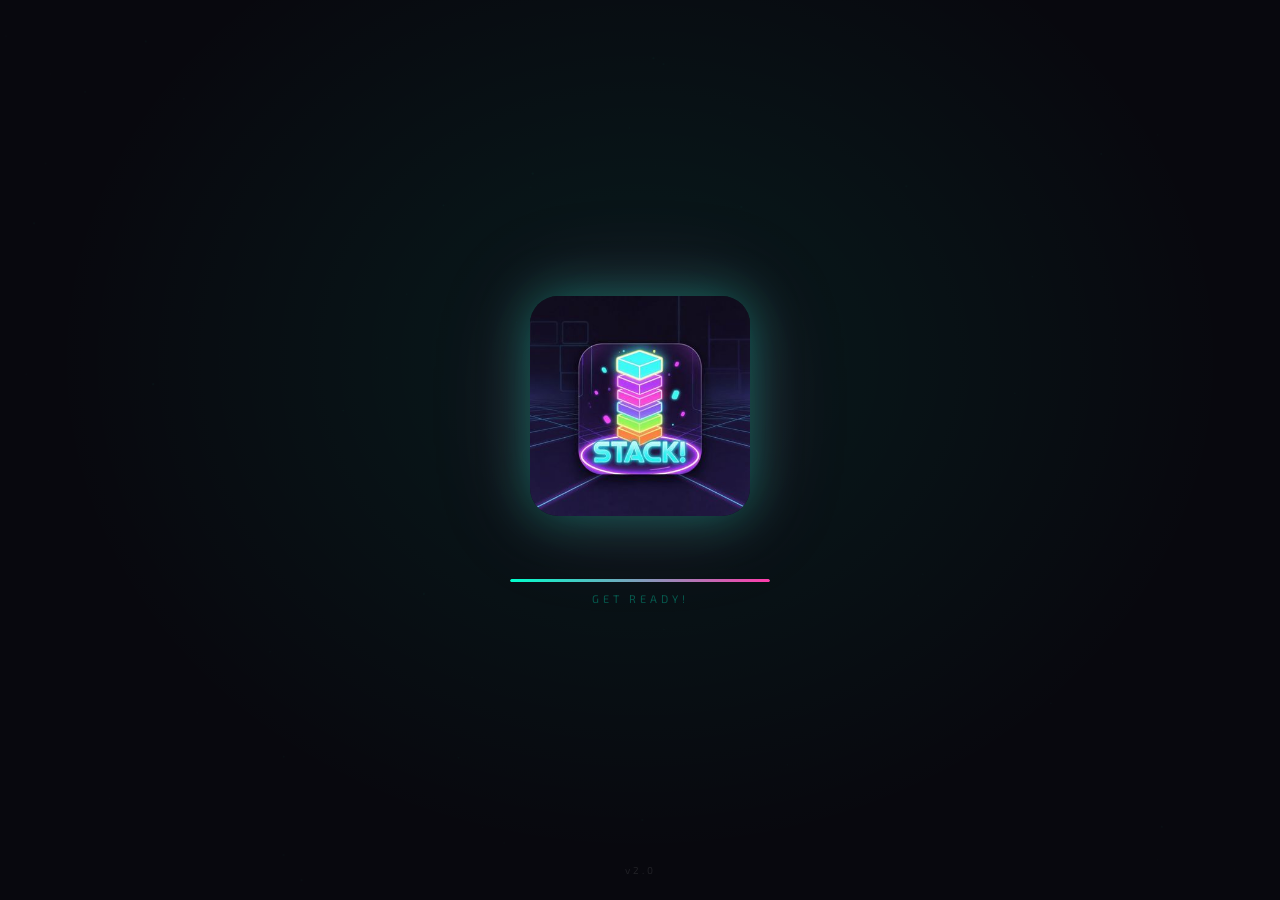
==== index.html @ bcee5e81 "Add files via upload" ====
<!DOCTYPE html>
<html lang="en">
<head>
<meta charset="UTF-8"/>
<meta name="viewport" content="width=device-width,initial-scale=1.0,user-scalable=no"/>
<title>STACK! — Tower Rush</title>
<link href="https://fonts.googleapis.com/css2?family=Black+Ops+One&family=Exo+2:wght@400;700;900&display=swap" rel="stylesheet"/>
<style>
/* ═══════════════════════════════════════════
   STACK! Tower Rush — Full Styles
   ═══════════════════════════════════════════ */
:root{
  --bg:#09090f;--c1:#00ffcc;--c2:#ff3cac;--c3:#ffde03;--c4:#3d9fff;--c5:#a259ff;
  --s1:0 0 20px #00ffcc66,0 0 50px #00ffcc22;
  --s2:0 0 20px #ff3cac66;--s3:0 0 20px #ffde0366;
}
*{margin:0;padding:0;box-sizing:border-box;-webkit-tap-highlight-color:transparent;}
html,body{width:100%;height:100%;overflow:hidden;background:var(--bg);font-family:'Exo 2',sans-serif;color:#fff;touch-action:none;}
canvas#gc{display:block;position:fixed;inset:0;}
#vig{position:fixed;inset:0;background:radial-gradient(ellipse at 50% 50%,transparent 40%,rgba(9,9,15,.7) 100%);pointer-events:none;z-index:2;}
#flash{position:fixed;inset:0;z-index:50;pointer-events:none;opacity:0;transition:opacity .06s;}

/* ── HUD ── */
/*
  منطقة الشاشة أثناء اللعب (360×780 مثال):
  ┌─────────────────────────────────────┐
  │ top:0–52px   → صف أعلى (world/coins/pu)   │
  │ top:52–90px  → صف ثاني (level-hud يسار)   │
  │ top:90–220px → score كبير (وسط)           │
  │ top:220–260px→ BEST (وسط)                 │
  │ 260px–bottom → منطقة البلوكات             │
  │ يسار 0–50px  → streak (وسط الشاشة عمودياً)│
  │ popups       → أسفل score (top:62–68%)    │
  └─────────────────────────────────────┘
*/
#hud{position:fixed;top:0;left:0;right:0;z-index:20;pointer-events:none;}
#score-wrap{text-align:center;padding-top:56px;}
#score-lbl{display:none;}
#score-num{font-family:'Black Ops One',monospace;font-size:clamp(64px,15vw,100px);line-height:1;color:#fff;transition:transform .1s;}
#score-num.pop{transform:scale(1.15);}
#best-row{display:flex;align-items:center;justify-content:center;gap:8px;margin-top:2px;}
#best-lbl{font-size:10px;letter-spacing:4px;color:rgba(255,255,255,.22);}
#best-num{font-family:'Black Ops One',monospace;font-size:16px;color:rgba(255,255,255,.28);}

/* 🪙 Coins — أعلى وسط */
#coins-hud{position:fixed;top:14px;left:50%;transform:translateX(-50%);z-index:22;pointer-events:none;display:flex;align-items:center;gap:5px;background:rgba(255,222,3,.09);border:1px solid rgba(255,222,3,.22);border-radius:18px;padding:4px 11px;max-width:28vw;white-space:nowrap;}
#coins-ico{font-size:13px;flex-shrink:0;}
#coins-val{font-family:'Black Ops One',monospace;font-size:13px;color:var(--c3);text-shadow:var(--s3);overflow:hidden;text-overflow:ellipsis;}

/* ❤️ Lives — أسفل الكوينز، أعلى وسط */
#lives-hud{position:fixed;top:42px;left:50%;transform:translateX(-50%);z-index:22;pointer-events:none;display:flex;align-items:center;gap:4px;}
#lives-hud .life{font-size:14px;filter:drop-shadow(0 0 4px rgba(255,60,172,.5));transition:transform .25s,opacity .25s;}
#lives-hud .life.lost{opacity:.25;transform:scale(.7);filter:none;}

/* 💔 Mistake Save overlay */
#mistake-ov{position:fixed;inset:0;z-index:210;background:rgba(0,0,0,.85);display:flex;align-items:center;justify-content:center;opacity:0;pointer-events:none;transition:opacity .3s;}
#mistake-ov.on{opacity:1;pointer-events:all;}
#mistake-box{width:min(340px,88vw);background:linear-gradient(145deg,#0a0a18,#0d0d20);border:1px solid rgba(255,60,172,.25);border-radius:22px;padding:26px 20px;text-align:center;}
#mistake-ico{font-size:42px;filter:drop-shadow(0 0 14px rgba(255,60,172,.6));animation:perfectBounce .4s cubic-bezier(.23,1.6,.4,1) both;}
#mistake-title{font-family:'Black Ops One',monospace;font-size:22px;letter-spacing:4px;color:var(--c2);margin-top:8px;text-shadow:var(--s2);}
#mistake-sub{font-size:12px;letter-spacing:2px;color:rgba(255,255,255,.4);margin-top:8px;line-height:1.6;}
#mistake-lives{display:flex;justify-content:center;gap:6px;margin-top:12px;font-size:20px;}
#mistake-lives .life.lost{opacity:.25;}
#mistake-btns{display:flex;flex-direction:column;gap:10px;margin-top:18px;}


/* 🌍 World — أعلى يسار */
#world-hud{position:fixed;top:14px;left:12px;z-index:22;pointer-events:none;max-width:calc(36vw - 12px);}
.wh-badge{display:flex;align-items:center;gap:6px;background:rgba(255,255,255,.05);border:1px solid rgba(255,255,255,.09);border-radius:10px;padding:6px 9px;}
.wh-dot{width:8px;height:8px;border-radius:50%;flex-shrink:0;}
.wh-name{font-size:10px;letter-spacing:2px;color:rgba(255,255,255,.4);text-transform:uppercase;white-space:nowrap;overflow:hidden;text-overflow:ellipsis;max-width:55px;}

/* ⚡ PU — أعلى يمين */
#pu-hud{position:fixed;top:14px;right:12px;z-index:22;pointer-events:none;display:flex;flex-direction:column;gap:4px;max-width:calc(36vw - 12px);}
.pu-active{display:flex;align-items:center;gap:4px;background:rgba(255,255,255,.06);border-radius:9px;padding:4px 8px;border:1px solid rgba(255,255,255,.1);}
.pu-ico{font-size:16px;}

/* 🔥 Streak — يسار وسط الشاشة، بعيداً عن منطقة البلوكات الوسطى */
#streak{position:fixed;top:50%;left:8px;transform:translateY(-50%);display:flex;flex-direction:column;align-items:center;gap:2px;pointer-events:none;z-index:20;opacity:0;transition:opacity .3s;
  background:rgba(0,0,0,.45);border-radius:14px;padding:10px 8px;border:1px solid rgba(0,255,204,.25);}
#streak.show{opacity:1;}
#streak-n{font-family:'Black Ops One',monospace;font-size:46px;color:var(--c1);text-shadow:var(--s1);line-height:1;}
#streak-lbl{font-size:11px;letter-spacing:3px;color:rgba(0,255,204,.6);margin-top:2px;}
.spip{width:4px;height:4px;border-radius:50%;background:rgba(0,255,204,.2);}
.spip.on{background:var(--c1);box-shadow:0 0 6px #00ffcc88;}

/* Progressive glow as streak approaches 3/3 */
#streak.lvl1{box-shadow:0 0 12px rgba(0,255,204,.18);}
#streak.lvl2{box-shadow:0 0 22px rgba(0,255,204,.4);border-color:rgba(0,255,204,.55);}
#streak.lvl3{box-shadow:0 0 32px rgba(255,222,3,.6);border-color:rgba(255,222,3,.75);}
#streak.lvl3 #streak-n{animation:streakGlow .5s ease infinite;}
@keyframes streakGlow{0%,100%{transform:scale(1);}50%{transform:scale(1.12);}}

/* ── COMBO FEVER ── */
#combo-fever{position:fixed;inset:0;pointer-events:none;z-index:15;opacity:0;transition:opacity .5s;}
#combo-fever.active{opacity:1;}
#combo-bg{position:absolute;inset:0;background:radial-gradient(ellipse at 50% 50%,rgba(255,222,3,.07),transparent 70%);}
/* COMBO TEXT — أسفل منطقة الـ score (62% من الأعلى) */
#combo-txt{position:fixed;top:62%;left:50%;transform:translate(-50%,-50%) scale(0);font-family:'Black Ops One',monospace;font-size:clamp(22px,5vw,34px);letter-spacing:4px;background:linear-gradient(135deg,var(--c3),var(--c2),var(--c1));-webkit-background-clip:text;-webkit-text-fill-color:transparent;filter:drop-shadow(0 0 18px rgba(255,222,3,.9));pointer-events:none;z-index:35;transition:transform .2s cubic-bezier(.23,1.4,.4,1),opacity .4s;opacity:0;}
#combo-txt.show{transform:translate(-50%,-50%) scale(1);opacity:1;}

/* ── PERFECT POPUP — أسفل score مباشرة (58%) ── */
#perfect-wrap{position:fixed;top:58%;left:50%;transform:translate(-50%,-50%);pointer-events:none;z-index:30;display:flex;flex-direction:column;align-items:center;gap:4px;opacity:0;transition:opacity .3s,top .25s ease-out;}
#perfect-wrap.show{opacity:1;}
#perfect-stars-top{display:flex;gap:8px;align-items:center;animation:starPop .35s cubic-bezier(.23,1.4,.4,1) both;}
#perfect{font-family:'Black Ops One',monospace;font-size:clamp(28px,7vw,44px);letter-spacing:4px;background:linear-gradient(135deg,var(--c3) 0%,var(--c1) 50%,var(--c2) 100%);-webkit-background-clip:text;-webkit-text-fill-color:transparent;filter:drop-shadow(0 0 20px rgba(0,255,204,1)) drop-shadow(0 0 40px rgba(255,222,3,.7));animation:perfectBounce .45s cubic-bezier(.23,1.6,.4,1) both;}
#perfect-stars-bot{display:flex;gap:8px;align-items:center;animation:starPop .35s .08s cubic-bezier(.23,1.4,.4,1) both;}
#perfect-sub{font-family:'Black Ops One',monospace;font-size:12px;letter-spacing:6px;color:rgba(255,255,255,.45);animation:fadeUp .4s .15s both;}
#perfect-ring{position:absolute;top:50%;left:50%;transform:translate(-50%,-50%);width:160px;height:70px;border-radius:50%;border:2px solid rgba(0,255,204,.4);animation:ringPulse .6s ease-out both;pointer-events:none;}
@keyframes perfectBounce{0%{transform:scale(0) rotate(-6deg);}60%{transform:scale(1.25) rotate(3deg);}80%{transform:scale(.92) rotate(-1deg);}100%{transform:scale(1) rotate(0deg);}}
@keyframes starPop{0%{transform:scale(0) translateY(10px);opacity:0;}70%{transform:scale(1.3) translateY(-3px);opacity:1;}100%{transform:scale(1) translateY(0);opacity:1;}}
@keyframes fadeUp{0%{opacity:0;transform:translateY(8px);}100%{opacity:1;transform:translateY(0);}}
@keyframes ringPulse{0%{transform:translate(-50%,-50%) scale(.5);opacity:.8;}100%{transform:translate(-50%,-50%) scale(2.2);opacity:0;}}

/* ── COIN POPUP — أسفل perfect (65%) ── */
#coin-popup{position:fixed;top:65%;left:50%;transform:translate(-50%,-50%) scale(0);pointer-events:none;z-index:32;opacity:0;transition:transform .18s cubic-bezier(.23,1.4,.4,1),opacity .25s;text-align:center;}
#coin-popup.show{transform:translate(-50%,-50%) scale(1);opacity:1;}
#coin-popup-txt{font-family:'Black Ops One',monospace;font-size:20px;color:var(--c3);text-shadow:var(--s3);letter-spacing:2px;}

/* ── PTS POPUP — "+N PERFECT!" floating above score ── */
#pts-popup{position:fixed;top:96px;left:50%;transform:translate(-50%,4px) scale(.8);pointer-events:none;z-index:33;opacity:0;
  font-family:'Black Ops One',monospace;font-size:18px;letter-spacing:3px;color:var(--c1);text-shadow:var(--s1);
  transition:opacity .25s,transform .35s cubic-bezier(.23,1.4,.4,1);white-space:nowrap;}
#pts-popup.show{opacity:1;transform:translate(-50%,-22px) scale(1);}
#pts-popup.perfect{color:var(--c3);text-shadow:var(--s3);font-size:20px;}

/* ── PU POPUP — يمين وسط الشاشة (لا يتعارض مع streak اليسار) ── */
#pu-popup{position:fixed;top:50%;right:12px;transform:translateY(-50%) scale(0);pointer-events:none;z-index:31;opacity:0;transition:transform .15s cubic-bezier(.23,1.4,.4,1),opacity .3s;text-align:center;}
#pu-popup.show{transform:translateY(-50%) scale(1);opacity:1;}
#pu-popup-ico{font-size:36px;}
#pu-popup-txt{font-family:'Black Ops One',monospace;font-size:14px;letter-spacing:2px;margin-top:2px;}

/* ── TAP HINT ── */
#tap-hint{position:fixed;bottom:20px;left:50%;transform:translateX(-50%);display:flex;flex-direction:column;align-items:center;gap:8px;pointer-events:none;z-index:20;animation:hBob 2s ease-in-out infinite;}
@keyframes hBob{0%,100%{transform:translateX(-50%) translateY(0);}50%{transform:translateX(-50%) translateY(-8px);}}
.hint-ring{width:54px;height:54px;border-radius:50%;border:2px solid rgba(255,255,255,.12);display:flex;align-items:center;justify-content:center;animation:hPulse 2s ease infinite;}
@keyframes hPulse{0%,100%{border-color:rgba(255,255,255,.08);}50%{border-color:rgba(0,255,204,.5);box-shadow:var(--s1);}}
.hint-txt{font-size:13px;letter-spacing:5px;color:rgba(255,255,255,.25);}


/* ── OVERLAY ── */
#ov{position:fixed;inset:0;z-index:100;display:flex;flex-direction:column;align-items:center;justify-content:flex-start;padding-top:max(36px,5vh);overflow-y:auto;overflow-x:hidden;gap:10px;transition:opacity .45s,transform .45s;padding-bottom:64px;}
#ov.gone{opacity:0;pointer-events:none;transform:scale(1.04);}
#ov-bg{position:fixed;inset:0;overflow:hidden;z-index:0;}
canvas#ov-cv{position:absolute;inset:0;width:100%;height:100%;}
#ov-grad{position:absolute;inset:0;background:radial-gradient(ellipse at 50% 35%,rgba(0,255,204,.06) 0%,transparent 60%),rgba(9,9,15,.93);}
.cd{position:fixed;pointer-events:none;z-index:1;}
.cd-tl{top:0;left:0;}.cd-tr{top:0;right:0;transform:scaleX(-1);}
.cd-bl{bottom:0;left:0;transform:scaleY(-1);}.cd-br{bottom:0;right:0;transform:scale(-1,-1);}

/* ── TABS ── */
#tabs{position:relative;z-index:2;display:flex;background:rgba(255,255,255,.04);border:1px solid rgba(255,255,255,.07);border-radius:16px;padding:4px;width:min(370px,94vw);}
.tab{flex:1;padding:10px 3px;border-radius:13px;font-family:'Black Ops One',monospace;font-size:17px;color:rgba(255,255,255,.85);background:transparent;border:none;cursor:pointer;transition:all .2s;}
.tab.active{background:rgba(255,255,255,.08);color:#fff;filter:drop-shadow(0 0 6px rgba(255,255,255,0.3));}
.tab-settings-btn{font-size:22px !important;filter:drop-shadow(0 0 6px rgba(255,255,255,0.55));color:rgba(255,255,255,0.85) !important;}
.tab-pane{display:none;flex-direction:column;align-items:center;gap:10px;width:min(370px,94vw);position:relative;z-index:2;}
.tab-pane.active{display:flex;}

/* ── LOGO ── */
#logo{text-align:center;}
#logo-icon{margin-bottom:6px;animation:lf 4s ease-in-out infinite;}
@keyframes lf{0%,100%{transform:translateY(0);}50%{transform:translateY(-10px);}}
#logo-title{font-family:'Black Ops One',monospace;font-size:clamp(60px,16vw,110px);line-height:.9;letter-spacing:6px;background:linear-gradient(160deg,#fff 0%,var(--c1) 45%,var(--c2) 100%);-webkit-background-clip:text;-webkit-text-fill-color:transparent;filter:drop-shadow(0 0 28px rgba(0,255,204,.5)) drop-shadow(0 0 65px rgba(255,60,172,.3));}
#logo-sub{font-size:13px;letter-spacing:8px;color:rgba(255,255,255,.2);margin-top:5px;}
.logo-line{width:160px;height:1px;margin:8px auto 0;background:linear-gradient(90deg,transparent,var(--c1),var(--c2),transparent);}

/* ── DAILY ── */
#daily-card{width:100%;background:linear-gradient(135deg,rgba(255,222,3,.07),rgba(0,255,204,.04));border:1px solid rgba(255,222,3,.22);border-radius:18px;overflow:hidden;position:relative;}
#daily-card::before{content:'';position:absolute;top:0;left:0;right:0;height:1px;background:linear-gradient(90deg,transparent,var(--c3),transparent);}
.dc-inner{padding:14px 16px;}
.dc-header{display:flex;align-items:center;justify-content:space-between;margin-bottom:9px;}
.dc-badge{display:flex;align-items:center;gap:6px;background:rgba(255,222,3,.1);border:1px solid rgba(255,222,3,.22);border-radius:20px;padding:5px 13px;}
.dc-badge-ico{font-size:18px;}
.dc-badge-txt{font-size:12px;letter-spacing:3px;color:var(--c3);font-family:'Black Ops One',monospace;}
#dc-timer{font-size:12px;letter-spacing:2px;color:rgba(255,222,3,.45);font-family:'Black Ops One',monospace;}
.dc-goal{font-family:'Black Ops One',monospace;font-size:22px;color:#fff;margin-bottom:3px;}
.dc-desc{font-size:13px;color:rgba(255,255,255,.32);}
.dc-reward{display:flex;align-items:center;gap:7px;margin-top:9px;background:rgba(255,222,3,.05);border-radius:9px;padding:7px 11px;}
.dc-reward-ico{font-size:22px;}
.dc-reward-txt{font-size:13px;color:rgba(255,255,255,.35);}
.dc-reward-val{font-family:'Black Ops One',monospace;font-size:17px;color:var(--c3);margin-left:auto;}
#dc-prog{width:100%;height:6px;background:rgba(255,255,255,.06);border-radius:3px;overflow:hidden;margin-top:9px;}
#dc-prog-f{height:100%;border-radius:3px;background:linear-gradient(90deg,var(--c3),var(--c1));transition:width .4s;}
#dc-done{display:none;text-align:center;padding:9px;font-family:'Black Ops One',monospace;font-size:15px;color:var(--c3);letter-spacing:3px;}

/* ── MISSIONS ── */
#missions-card{width:100%;background:rgba(255,255,255,.02);border:1px solid rgba(162,89,255,.15);border-radius:18px;overflow:hidden;position:relative;}
#missions-card::before{content:'';position:absolute;top:0;left:0;right:0;height:1px;background:linear-gradient(90deg,transparent,var(--c5),transparent);}
.mc-header{display:flex;align-items:center;gap:9px;padding:13px 16px 9px;border-bottom:1px solid rgba(255,255,255,.04);}
.mc-title{font-family:'Black Ops One',monospace;font-size:15px;letter-spacing:3px;color:rgba(162,89,255,.85);}
.mc-list{padding:9px 12px 13px;display:flex;flex-direction:column;gap:8px;}
.mc-row{display:flex;align-items:center;gap:11px;background:rgba(255,255,255,.02);border-radius:11px;padding:11px 13px;border:1px solid rgba(255,255,255,.04);}
.mc-row.done{border-color:rgba(0,255,204,.2);background:rgba(0,255,204,.03);}
.mc-ico{font-size:24px;width:34px;text-align:center;}
.mc-info{flex:1;}
.mc-name{font-size:14px;font-weight:700;color:rgba(255,255,255,.72);}
.mc-row.done .mc-name{color:rgba(0,255,204,.6);text-decoration:line-through;}
.mc-prog-txt{font-size:12px;color:rgba(255,255,255,.25);margin-top:2px;}
.mc-bar-bg{width:100%;height:4px;background:rgba(255,255,255,.06);border-radius:2px;margin-top:6px;}
.mc-bar-f{height:100%;border-radius:2px;background:linear-gradient(90deg,var(--c5),var(--c2));transition:width .4s;}
.mc-pts{font-family:'Black Ops One',monospace;font-size:15px;color:var(--c5);}
.mc-check{font-size:22px;}
/* ── DAILY MISSIONS ── */
#dm-timer{font-size:11px;letter-spacing:2px;color:rgba(255,222,3,.45);font-family:'Black Ops One',monospace;margin-left:auto;}
.mc-section-lbl{font-size:10px;letter-spacing:4px;color:rgba(255,255,255,.2);padding:8px 16px 2px;font-family:'Black Ops One',monospace;}
.mc-section-lbl.gold{color:rgba(255,222,3,.4);}
.mc-row.daily{border-color:rgba(255,222,3,.12);}
.mc-row.daily .mc-bar-f{background:linear-gradient(90deg,var(--c3),#ff8800);}

/* ── DAILY LOGIN REWARD ── */
#login-reward-card{width:100%;background:linear-gradient(135deg,rgba(255,222,3,.08),rgba(255,60,172,.05));border:1px solid rgba(255,222,3,.28);border-radius:18px;overflow:hidden;position:relative;margin-bottom:2px;}
#login-reward-card::before{content:'';position:absolute;top:0;left:0;right:0;height:1px;background:linear-gradient(90deg,transparent,var(--c3),var(--c2),transparent);}
.lr-inner{padding:14px 16px;}
.lr-header{display:flex;align-items:center;justify-content:space-between;margin-bottom:10px;}
.lr-title{font-family:'Black Ops One',monospace;font-size:13px;letter-spacing:3px;color:var(--c3);}
.lr-streak-badge{display:flex;align-items:center;gap:5px;background:rgba(255,60,172,.1);border:1px solid rgba(255,60,172,.2);border-radius:20px;padding:3px 10px;}
.lr-streak-num{font-family:'Black Ops One',monospace;font-size:12px;color:var(--c2);}
.lr-days{display:flex;gap:5px;justify-content:center;margin-bottom:12px;}
.lr-day{flex:1;display:flex;flex-direction:column;align-items:center;gap:3px;background:rgba(255,255,255,.03);border:1px solid rgba(255,255,255,.06);border-radius:10px;padding:7px 3px;}
.lr-day.claimed{background:rgba(0,255,204,.07);border-color:rgba(0,255,204,.25);}
.lr-day.today{background:rgba(255,222,3,.1);border-color:rgba(255,222,3,.4);box-shadow:0 0 10px rgba(255,222,3,.2);}
.lr-day.today .lr-day-n{color:var(--c3);}
.lr-day-ico{font-size:16px;}
.lr-day-n{font-size:9px;letter-spacing:1px;color:rgba(255,255,255,.25);font-family:'Black Ops One',monospace;}
.lr-day-coins{font-size:9px;color:rgba(255,222,3,.5);font-family:'Black Ops One',monospace;}
#lr-btn{width:100%;background:linear-gradient(135deg,var(--c3),#ff8800);color:#000;font-family:'Black Ops One',monospace;font-size:14px;letter-spacing:3px;padding:13px;border-radius:12px;border:none;cursor:pointer;transition:transform .1s;box-shadow:0 0 18px rgba(255,222,3,.3);}
#lr-btn:active{transform:scale(.96);}
#lr-btn:disabled{background:rgba(255,255,255,.06);color:rgba(255,255,255,.2);box-shadow:none;cursor:default;}
.mc-row.daily .mc-pts{color:var(--c3);}
.mc-row.daily.done{border-color:rgba(255,222,3,.28);background:rgba(255,222,3,.03);}
.dm-all-done{text-align:center;padding:9px 0 3px;font-family:'Black Ops One',monospace;font-size:13px;color:var(--c3);letter-spacing:3px;}

/* ── TOURNAMENT ── */
#tourney-card{width:100%;background:linear-gradient(135deg,rgba(255,60,172,.06),rgba(162,89,255,.04));border:1px solid rgba(255,60,172,.2);border-radius:18px;overflow:hidden;position:relative;}
#tourney-card::before{content:'';position:absolute;top:0;left:0;right:0;height:1px;background:linear-gradient(90deg,transparent,var(--c2),var(--c5),transparent);}
.tc-inner{padding:14px 16px;}
.tc-header{display:flex;align-items:center;justify-content:space-between;margin-bottom:10px;}
.tc-badge{display:flex;align-items:center;gap:6px;background:rgba(255,60,172,.1);border:1px solid rgba(255,60,172,.2);border-radius:20px;padding:5px 13px;}
.tc-badge-ico{font-size:18px;}
.tc-badge-txt{font-size:12px;letter-spacing:3px;color:var(--c2);font-family:'Black Ops One',monospace;}
#tc-timer{font-size:12px;letter-spacing:2px;color:rgba(255,60,172,.5);font-family:'Black Ops One',monospace;}
.tc-rows{display:flex;flex-direction:column;gap:6px;}
.tc-row{display:flex;align-items:center;gap:10px;background:rgba(255,255,255,.02);border-radius:10px;padding:9px 12px;border:1px solid rgba(255,255,255,.04);}
.tc-row.you{border-color:rgba(0,255,204,.2);background:rgba(0,255,204,.03);}
.tc-rank{font-family:'Black Ops One',monospace;font-size:15px;width:26px;text-align:center;color:rgba(255,255,255,.4);}
.tc-rank.g{color:var(--c3);}
.tc-name{flex:1;font-size:13px;font-weight:700;}
.tc-score{font-family:'Black Ops One',monospace;font-size:17px;color:var(--c2);}

/* ── SHOP ── */
#shop-wrap{width:100%;display:flex;flex-direction:column;gap:10px;}
.shop-section{font-family:'Black Ops One',monospace;font-size:13px;letter-spacing:3px;color:rgba(255,255,255,.3);margin-top:4px;}
.shop-grid{display:grid;grid-template-columns:1fr 1fr;gap:8px;}
.shop-item{background:rgba(255,255,255,.03);border:1px solid rgba(255,255,255,.07);border-radius:14px;padding:14px 12px;text-align:center;position:relative;cursor:pointer;transition:all .2s;}
.shop-item.owned{border-color:rgba(0,255,204,.25);background:rgba(0,255,204,.04);}
.shop-item.equipped{border-color:var(--c1);box-shadow:var(--s1);}
.shop-item:active{transform:scale(.96);}
.si-ico{font-size:30px;margin-bottom:6px;}
.si-name{font-family:'Black Ops One',monospace;font-size:12px;letter-spacing:1px;margin-bottom:4px;}
.si-price{display:flex;align-items:center;justify-content:center;gap:4px;font-family:'Black Ops One',monospace;font-size:13px;color:var(--c3);}
.si-price-ico{font-size:14px;}
.si-owned{font-size:10px;letter-spacing:2px;color:rgba(0,255,204,.6);}
.si-equipped-badge{position:absolute;top:6px;right:8px;font-size:9px;letter-spacing:1px;color:var(--c1);font-family:'Black Ops One',monospace;}

/* ── WORLD SELECT ── */
.world-grid{display:grid;grid-template-columns:1fr 1fr;gap:9px;width:100%;}
.wcard{background:rgba(255,255,255,.03);border:1px solid rgba(255,255,255,.07);border-radius:18px;padding:16px 14px;cursor:pointer;transition:all .2s;position:relative;overflow:hidden;}
.wcard.locked{opacity:.4;}
.wcard.selected{border-color:var(--c1);box-shadow:var(--s1);background:rgba(0,255,204,.05);}
.wcard-ico{font-size:38px;margin-bottom:7px;}
.wcard-name{font-family:'Black Ops One',monospace;font-size:15px;letter-spacing:2px;margin-bottom:3px;}
.wcard-desc{font-size:12px;color:rgba(255,255,255,.3);}
.wcard-lock{position:absolute;top:10px;right:10px;font-size:20px;opacity:.6;}
.wcard-best{position:absolute;bottom:10px;right:12px;font-family:'Black Ops One',monospace;font-size:13px;opacity:.4;}
.wcard-gen{position:absolute;top:8px;right:8px;font-size:9px;letter-spacing:2px;color:var(--c5);font-family:'Black Ops One',monospace;}

/* ── RESULT CARD ── */
#rc{position:relative;z-index:2;width:100%;background:linear-gradient(145deg,rgba(255,255,255,.04),rgba(255,255,255,.02));border:1px solid rgba(255,255,255,.08);border-radius:22px;overflow:hidden;}
#rc::before{content:'';position:absolute;top:0;left:0;right:0;height:1px;background:linear-gradient(90deg,transparent,var(--c1),var(--c2),transparent);}
.rc-body{padding:18px 18px 0;}
.rc-title{font-size:12px;letter-spacing:6px;color:rgba(255,255,255,.25);text-align:center;text-transform:uppercase;margin-bottom:4px;}
.rc-score{font-family:'Black Ops One',monospace;font-size:clamp(60px,15vw,96px);text-align:center;line-height:1;background:linear-gradient(135deg,#fff,var(--c3));-webkit-background-clip:text;-webkit-text-fill-color:transparent;}
.rc-best{text-align:center;font-size:13px;letter-spacing:3px;color:rgba(255,255,255,.22);margin-bottom:14px;}
.rc-best span{color:var(--c1);font-family:'Black Ops One',monospace;font-size:17px;}
.rc-stats{display:flex;border-top:1px solid rgba(255,255,255,.05);}
.rcs{flex:1;padding:13px 4px;text-align:center;border-right:1px solid rgba(255,255,255,.05);}
.rcs:last-child{border-right:none;}
.rcs-v{font-family:'Black Ops One',monospace;font-size:22px;color:var(--c1);text-shadow:var(--s1);}
.rcs-l{font-size:10px;letter-spacing:2px;color:rgba(255,255,255,.18);text-transform:uppercase;margin-top:2px;}
#new-best{background:linear-gradient(90deg,rgba(255,222,3,.09),rgba(0,255,204,.07));border-top:1px solid rgba(255,222,3,.14);padding:11px;text-align:center;display:none;}
#new-best-txt{font-size:13px;letter-spacing:5px;color:var(--c3);text-shadow:var(--s3);}

/* ── REWARD ── */
#rw{position:relative;z-index:2;width:100%;background:linear-gradient(145deg,rgba(255,60,172,.06),rgba(61,159,255,.03));border:1px solid rgba(255,60,172,.15);border-radius:18px;overflow:hidden;}
#rw::before{content:'';position:absolute;top:0;left:0;right:0;height:1px;background:linear-gradient(90deg,transparent,var(--c2),transparent);}
.rw-inner{padding:14px 16px 16px;}
.rw-row{display:flex;align-items:center;gap:11px;margin-bottom:11px;}
.rw-icon{width:44px;height:44px;border-radius:11px;background:rgba(255,60,172,.08);border:1px solid rgba(255,60,172,.2);display:flex;align-items:center;justify-content:center;font-size:22px;}
.rw-t{font-family:'Black Ops One',monospace;font-size:13px;letter-spacing:2px;color:var(--c2);}
.rw-d{font-size:13px;color:rgba(255,255,255,.25);margin-top:3px;}
.rw-nums{display:flex;align-items:center;gap:8px;background:rgba(255,60,172,.04);border:1px solid rgba(255,60,172,.07);border-radius:11px;padding:10px 13px;margin-bottom:12px;}
.rn-b{font-family:'Black Ops One',monospace;font-size:22px;color:rgba(255,255,255,.18);text-decoration:line-through;}
.rn-a{font-family:'Black Ops One',monospace;font-size:28px;color:#fff;text-shadow:var(--s2);flex:1;text-align:right;}
.x2b{background:linear-gradient(135deg,var(--c2),#aa00ee);border-radius:7px;padding:3px 11px;font-family:'Black Ops One',monospace;font-size:13px;color:#fff;}
#adbar{display:none;margin-top:7px;}
#adbar-t{height:4px;background:rgba(255,60,172,.1);border-radius:2px;overflow:hidden;}
#adbar-f{height:100%;width:0%;background:linear-gradient(90deg,var(--c2),var(--c4));border-radius:2px;transition:width .1s linear;}
#adbar-l{font-size:11px;letter-spacing:2px;color:rgba(255,60,172,.35);text-align:center;margin-top:4px;}

/* ── LEADERBOARD ── */
#lb-wrap{width:100%;display:flex;flex-direction:column;gap:7px;}
.lb-title{font-family:'Black Ops One',monospace;font-size:17px;letter-spacing:4px;color:rgba(255,255,255,.5);text-align:center;margin-bottom:5px;}
.lb-row{display:flex;align-items:center;gap:11px;background:rgba(255,255,255,.03);border:1px solid rgba(255,255,255,.06);border-radius:14px;padding:13px 16px;position:relative;overflow:hidden;}
.lb-row.you{border-color:rgba(0,255,204,.28);background:rgba(0,255,204,.04);}
.lb-row.you::before{content:'';position:absolute;top:0;left:0;right:0;height:1px;background:linear-gradient(90deg,transparent,var(--c1),transparent);}
.lb-rank{font-family:'Black Ops One',monospace;font-size:17px;width:30px;text-align:center;}
.lb-rank.gold{color:var(--c3);text-shadow:var(--s3);}
.lb-rank.silver{color:#aaa;}
.lb-rank.bronze{color:#cd7f32;}
.lb-avatar{width:38px;height:38px;border-radius:50%;display:flex;align-items:center;justify-content:center;font-size:22px;border:1px solid rgba(255,255,255,.1);}
.lb-info{flex:1;}
.lb-name{font-size:15px;font-weight:700;letter-spacing:1px;}
.lb-world{font-size:11px;letter-spacing:2px;color:rgba(255,255,255,.25);margin-top:2px;}
.lb-score{font-family:'Black Ops One',monospace;font-size:24px;color:var(--c1);text-shadow:var(--s1);}

/* ── SETTINGS ── */
#settings-wrap{width:100%;display:flex;flex-direction:column;gap:9px;}
.srow{display:flex;align-items:center;justify-content:space-between;background:rgba(255,255,255,.03);border:1px solid rgba(255,255,255,.06);border-radius:14px;padding:15px 16px;}
.srow-lbl{display:flex;align-items:center;gap:10px;font-size:15px;color:rgba(255,255,255,.55);}
.srow-ico{font-size:24px;}
.toggle{width:52px;height:30px;border-radius:15px;background:rgba(255,255,255,.08);border:1px solid rgba(255,255,255,.1);position:relative;cursor:pointer;transition:background .2s;}
.toggle.on{background:var(--c1);border-color:var(--c1);}
.toggle-dot{position:absolute;top:3px;left:3px;width:22px;height:22px;border-radius:50%;background:#fff;transition:transform .2s;box-shadow:0 1px 4px rgba(0,0,0,.4);}
.toggle.on .toggle-dot{transform:translateX(22px);}

/* ── BUTTONS ── */
.bstack{position:relative;z-index:2;width:100%;display:flex;flex-direction:column;gap:8px;}
.gbtn{font-family:'Black Ops One',monospace;font-size:16px;letter-spacing:4px;text-transform:uppercase;padding:19px 20px;border-radius:16px;border:none;outline:none;cursor:pointer;transition:transform .1s;position:relative;overflow:hidden;display:flex;align-items:center;justify-content:center;gap:10px;width:100%;}
.gbtn::before{content:'';position:absolute;top:0;left:-100%;width:50%;height:100%;background:linear-gradient(90deg,transparent,rgba(255,255,255,.07),transparent);animation:bsh 3s ease infinite;}
@keyframes bsh{0%,100%{left:-100%;}50%{left:150%;}}
.gbtn:active{transform:scale(.95);}
.gbtn-main{background:linear-gradient(135deg,#00ddaa,#0099cc);color:#000;box-shadow:0 0 28px rgba(0,255,204,.4),0 8px 24px rgba(0,0,0,.5);font-size:18px;}
.gbtn-purple{background:linear-gradient(135deg,var(--c2),#aa00ee);color:#fff;box-shadow:var(--s2),0 8px 24px rgba(0,0,0,.5);}
.gbtn-yellow{background:linear-gradient(135deg,var(--c3),#ff8800);color:#000;box-shadow:0 0 28px rgba(255,222,3,.4),0 8px 24px rgba(0,0,0,.5);font-size:18px;}
.gbtn-ghost{background:rgba(255,255,255,.04);color:rgba(255,255,255,.3);border:1px solid rgba(255,255,255,.07);font-size:13px;padding:13px;letter-spacing:2px;}
.gbtn-ghost::before{display:none;}
.gbtn-done{background:linear-gradient(135deg,#00884d,#00cc66)!important;color:#fff!important;box-shadow:var(--s1)!important;}
.gbtn-dis{background:rgba(255,255,255,.03)!important;color:rgba(255,255,255,.1)!important;box-shadow:none!important;border:1px solid rgba(255,255,255,.04)!important;cursor:default!important;}
.gbtn-dis::before{display:none!important;}

/* ── LUCKY SPIN ── */
#spin-modal{position:fixed;inset:0;z-index:300;background:rgba(0,0,0,.92);display:flex;align-items:center;justify-content:center;opacity:0;pointer-events:none;transition:opacity .3s;}
#spin-modal.on{opacity:1;pointer-events:all;}
#spin-box{width:min(340px,92vw);background:linear-gradient(145deg,#0a0a18,#0d0d20);border:1px solid rgba(255,222,3,.25);border-radius:26px;padding:22px 18px 24px;text-align:center;position:relative;overflow:hidden;}
#spin-box::before{content:'';position:absolute;top:0;left:0;right:0;height:1px;background:linear-gradient(90deg,transparent,var(--c3),var(--c2),var(--c1),transparent);}
.spin-title{font-family:'Black Ops One',monospace;font-size:22px;letter-spacing:5px;background:linear-gradient(135deg,var(--c3),var(--c2));-webkit-background-clip:text;-webkit-text-fill-color:transparent;margin-bottom:4px;}
.spin-sub{font-size:12px;letter-spacing:3px;color:rgba(255,255,255,.25);margin-bottom:16px;}
#spin-wheel-wrap{position:relative;width:240px;height:240px;margin:0 auto 16px;}
#spin-canvas{border-radius:50%;display:block;}
#spin-arrow{position:absolute;top:-10px;left:50%;transform:translateX(-50%);font-size:28px;filter:drop-shadow(0 0 10px rgba(255,222,3,0.9));z-index:2;pointer-events:none;}
#spin-result{min-height:52px;display:flex;flex-direction:column;align-items:center;justify-content:center;gap:4px;margin-bottom:14px;}
#spin-result-ico{font-size:38px;display:none;}
#spin-result-txt{font-family:'Black Ops One',monospace;font-size:18px;letter-spacing:3px;color:var(--c3);display:none;}
#spin-timer{font-size:12px;letter-spacing:2px;color:rgba(255,222,3,.4);margin-bottom:14px;}
.spin-btns{display:flex;flex-direction:column;gap:8px;}
#btn-spin-free{background:linear-gradient(135deg,var(--c3),#ff8800);color:#000;font-family:'Black Ops One',monospace;font-size:15px;letter-spacing:3px;padding:15px;border-radius:14px;border:none;cursor:pointer;transition:transform .1s;}
#btn-spin-free:active{transform:scale(.95);}
#btn-spin-free:disabled{background:rgba(255,255,255,.06);color:rgba(255,255,255,.2);cursor:default;}
#btn-spin-paid{background:rgba(255,255,255,.04);color:rgba(255,255,255,.45);font-family:'Black Ops One',monospace;font-size:13px;letter-spacing:2px;padding:12px;border-radius:14px;border:1px solid rgba(255,255,255,.08);cursor:pointer;transition:transform .1s;}
#btn-spin-paid:active{transform:scale(.95);}
#btn-spin-close{background:transparent;color:rgba(255,255,255,.2);font-family:'Black Ops One',monospace;font-size:11px;letter-spacing:2px;padding:10px;border-radius:14px;border:none;cursor:pointer;margin-top:2px;}


/* ── SPLASH SCREEN ── */
#splash{position:fixed;inset:0;z-index:9999;background:#09090f;display:flex;flex-direction:column;align-items:center;justify-content:center;gap:0;transition:opacity .6s,transform .6s;}
#splash.out{opacity:0;transform:scale(1.06);pointer-events:none;}
#splash-bg{position:absolute;inset:0;overflow:hidden;}
#splash-canvas{position:absolute;inset:0;width:100%;height:100%;}
#splash-grad{position:absolute;inset:0;background:radial-gradient(ellipse at 50% 40%,rgba(0,255,204,.08) 0%,transparent 65%),rgba(9,9,15,.85);}
#splash-logo{position:relative;z-index:1;text-align:center;margin-bottom:20px;animation:splashDrop .7s cubic-bezier(.23,1.4,.4,1) .2s both;}
#splash-img{width:min(220px,55vw);height:min(220px,55vw);border-radius:28px;box-shadow:0 0 50px rgba(0,255,204,.35),0 0 100px rgba(255,60,172,.18);animation:lf 3s ease-in-out infinite;}
@keyframes splashDrop{0%{transform:translateY(-40px) scale(.8);opacity:0;}100%{transform:translateY(0) scale(1);opacity:1;}}
#splash-title{font-family:'Black Ops One',monospace;font-size:clamp(72px,20vw,120px);line-height:.9;letter-spacing:6px;background:linear-gradient(160deg,#fff 0%,var(--c1) 45%,var(--c2) 100%);-webkit-background-clip:text;-webkit-text-fill-color:transparent;filter:drop-shadow(0 0 40px rgba(0,255,204,.6)) drop-shadow(0 0 80px rgba(255,60,172,.3));}
#splash-sub{font-size:13px;letter-spacing:8px;color:rgba(255,255,255,.2);margin-top:8px;}
#splash-line{width:180px;height:1px;background:linear-gradient(90deg,transparent,var(--c1),var(--c2),transparent);margin:10px auto;}
#splash-bar-wrap{position:relative;z-index:1;width:min(260px,70vw);margin-top:40px;animation:fadeUp .5s .6s both;}
#splash-bar-bg{height:3px;background:rgba(255,255,255,.07);border-radius:3px;overflow:hidden;}
#splash-bar-f{height:100%;width:0%;background:linear-gradient(90deg,var(--c1),var(--c2));border-radius:3px;transition:width .05s linear;}
#splash-txt{text-align:center;font-size:11px;letter-spacing:4px;color:rgba(0,255,204,.3);margin-top:10px;}
#splash-version{position:absolute;bottom:24px;left:50%;transform:translateX(-50%);font-size:10px;letter-spacing:3px;color:rgba(255,255,255,.1);z-index:1;}

/* ── ONBOARDING ── */
#onboard{position:fixed;inset:0;z-index:9000;background:#09090f;display:flex;flex-direction:column;align-items:center;justify-content:flex-start;padding-top:max(40px,6vh);overflow-y:auto;transition:opacity .4s,transform .4s;}
#onboard.out{opacity:0;transform:scale(1.05);pointer-events:none;}
#onboard.hidden{display:none;}
.ob-slide{display:none;flex-direction:column;align-items:center;width:min(340px,92vw);text-align:center;gap:14px;animation:fadeUp .4s both;}
.ob-slide.active{display:flex;}
.ob-ico{font-size:72px;animation:lf 3s ease-in-out infinite;}
.ob-title{font-family:'Black Ops One',monospace;font-size:28px;letter-spacing:4px;background:linear-gradient(135deg,var(--c1),var(--c2));-webkit-background-clip:text;-webkit-text-fill-color:transparent;filter:drop-shadow(0 0 16px rgba(0,255,204,.6));}
.ob-desc{font-size:15px;color:rgba(255,255,255,.4);line-height:1.65;padding:0 10px;}
.ob-demo{width:100%;background:rgba(255,255,255,.03);border:1px solid rgba(255,255,255,.08);border-radius:18px;padding:18px;position:relative;overflow:hidden;}
.ob-dots{display:flex;justify-content:center;gap:8px;margin-top:4px;}
.ob-dot{width:8px;height:8px;border-radius:50%;background:rgba(255,255,255,.1);transition:all .3s;}
.ob-dot.on{background:var(--c1);box-shadow:0 0 8px rgba(0,255,204,.6);}
#ob-next{width:min(340px,92vw);margin-top:8px;}
#ob-skip{background:transparent;border:none;color:rgba(255,255,255,.18);font-family:'Black Ops One',monospace;font-size:11px;letter-spacing:3px;padding:12px;cursor:pointer;margin-top:4px;}

/* ── LEVEL SYSTEM ── */
#level-hud{position:fixed;top:46px;left:12px;z-index:22;pointer-events:none;display:flex;align-items:center;gap:5px;background:rgba(162,89,255,.08);border:1px solid rgba(162,89,255,.16);border-radius:12px;padding:3px 9px;max-width:calc(45vw - 20px);}
#level-lbl{font-family:'Black Ops One',monospace;font-size:10px;color:rgba(162,89,255,.8);letter-spacing:1px;white-space:nowrap;overflow:hidden;text-overflow:ellipsis;max-width:72px;}
#level-xp-bar{width:36px;height:3px;background:rgba(162,89,255,.15);border-radius:2px;overflow:hidden;flex-shrink:0;}
#level-xp-f{height:100%;background:linear-gradient(90deg,var(--c5),var(--c2));border-radius:2px;transition:width .4s;}
#level-up-popup{position:fixed;top:50%;left:50%;transform:translate(-50%,-50%) scale(0);pointer-events:none;z-index:500;text-align:center;opacity:0;transition:transform .25s cubic-bezier(.23,1.4,.4,1),opacity .3s;}
#level-up-popup.show{transform:translate(-50%,-50%) scale(1);opacity:1;}
.lvup-ico{font-size:64px;display:block;animation:lf 1s ease-in-out infinite;}
.lvup-title{font-family:'Black Ops One',monospace;font-size:clamp(28px,8vw,44px);letter-spacing:5px;background:linear-gradient(135deg,var(--c3),var(--c5),var(--c2));-webkit-background-clip:text;-webkit-text-fill-color:transparent;filter:drop-shadow(0 0 22px rgba(162,89,255,.9));}
.lvup-sub{font-size:13px;letter-spacing:4px;color:rgba(255,255,255,.35);margin-top:6px;}
.lvup-reward{font-family:'Black Ops One',monospace;font-size:18px;color:var(--c3);margin-top:8px;}

/* ── FIREBASE LB BADGE ── */
#lb-live-badge{display:inline-flex;align-items:center;gap:5px;background:rgba(0,255,100,.07);border:1px solid rgba(0,255,100,.2);border-radius:20px;padding:4px 12px;font-size:10px;letter-spacing:3px;color:rgba(0,255,100,.6);margin-bottom:8px;}
#lb-live-dot{width:6px;height:6px;border-radius:50%;background:#00ff64;box-shadow:0 0 6px #00ff64;animation:bda 1.5s ease infinite;}
#lb-name-input-wrap{width:100%;display:flex;gap:8px;margin-bottom:10px;overflow:hidden;}
#lb-name-input,#go-name-input{flex:1;min-width:0;background:rgba(255,255,255,.04);border:1px solid rgba(255,255,255,.1);border-radius:12px;padding:11px 14px;color:#fff;font-family:'Exo 2',sans-serif;font-size:14px;outline:none;letter-spacing:1px;}
#lb-name-save-btn,#go-name-save-btn{background:linear-gradient(135deg,var(--c1),#0099cc);color:#000;font-family:'Black Ops One',monospace;font-size:11px;letter-spacing:1px;padding:11px 12px;border-radius:12px;border:none;cursor:pointer;white-space:nowrap;flex-shrink:0;}
#lb-loading{text-align:center;padding:20px;font-size:12px;letter-spacing:3px;color:rgba(255,255,255,.2);}

/* ── GAME OVER — set player name prompt (shown until a custom name is saved) ── */
#go-name-row{margin:12px 0;}
.go-name-lbl{font-size:10px;letter-spacing:2px;color:rgba(255,255,255,.3);text-align:center;margin-bottom:6px;}
#go-name-input-wrap{width:100%;display:flex;gap:8px;overflow:hidden;}


</style>
</head>
<body>

<!-- ═══ SPLASH SCREEN ═══ -->
<div id="splash">
  <div id="splash-bg">
    <canvas id="splash-canvas"></canvas>
    <div id="splash-grad"></div>
  </div>
  <div id="splash-logo">
    <img id="splash-img" src="[data-uri]" alt="STACK! Tower Rush" />
  </div>
  <div id="splash-bar-wrap">
    <div id="splash-bar-bg"><div id="splash-bar-f"></div></div>
    <div id="splash-txt">LOADING…</div>
  </div>
  <div id="splash-version">v2.0</div>
</div>

<!-- ═══ ONBOARDING ═══ -->
<div id="onboard" class="hidden">
  <!-- Slide 1: How to play -->
  <div class="ob-slide active" id="ob-0">
    <div class="ob-ico">🎮</div>
    <div class="ob-title">HOW TO PLAY</div>
    <div class="ob-desc">Tap the screen to drop the sliding block.<br>Stack it perfectly on top of the tower!</div>
    <div class="ob-demo" style="height:100px;">
      <div id="ob-demo-anim" style="position:relative;height:100%;overflow:hidden;">
        <div id="ob-base" style="position:absolute;bottom:10px;left:50%;transform:translateX(-50%);width:80px;height:16px;background:rgba(0,255,204,.4);border-radius:4px;"></div>
        <div id="ob-slider-demo" style="position:absolute;bottom:36px;width:60px;height:16px;background:#00ffcc;border-radius:4px;box-shadow:0 0 12px rgba(0,255,204,.6);animation:sliderDemo 1.6s linear infinite;"></div>
      </div>
    </div>
  </div>
  <!-- Slide 2: Perfect stacks -->
  <div class="ob-slide" id="ob-1">
    <div class="ob-ico">⭐</div>
    <div class="ob-title">PERFECT STACK</div>
    <div class="ob-desc">Land it exactly on top for a <strong style="color:var(--c3);">PERFECT!</strong><br>3 Perfects in a row = those 3 blocks get erased + Double Points!</div>
    <div style="width:100%;background:rgba(255,222,3,.05);border:1px solid rgba(255,222,3,.2);border-radius:14px;padding:14px;font-family:'Black Ops One',monospace;font-size:13px;color:rgba(255,222,3,.6);letter-spacing:3px;text-align:center;">
      🔥 3× STREAK = ×2 POINTS
    </div>
  </div>
  <!-- Slide 3: Power-ups -->
  <div class="ob-slide" id="ob-2">
    <div class="ob-ico">⚡</div>
    <div class="ob-title">POWER-UPS</div>
    <div class="ob-desc">Collect power-ups during the game to gain advantages!</div>
    <div style="width:100%;display:grid;grid-template-columns:1fr 1fr;gap:8px;">
      <div style="background:rgba(0,255,204,.05);border:1px solid rgba(0,255,204,.15);border-radius:12px;padding:10px;text-align:center;">⏱️<div style="font-size:11px;letter-spacing:2px;color:rgba(255,255,255,.4);margin-top:4px;">SLOW MO</div></div>
      <div style="background:rgba(255,222,3,.05);border:1px solid rgba(255,222,3,.15);border-radius:12px;padding:10px;text-align:center;">📏<div style="font-size:11px;letter-spacing:2px;color:rgba(255,255,255,.4);margin-top:4px;">WIDER</div></div>
      <div style="background:rgba(61,159,255,.05);border:1px solid rgba(61,159,255,.15);border-radius:12px;padding:10px;text-align:center;">🛡️<div style="font-size:11px;letter-spacing:2px;color:rgba(255,255,255,.4);margin-top:4px;">SHIELD</div></div>
      <div style="background:rgba(162,89,255,.05);border:1px solid rgba(162,89,255,.15);border-radius:12px;padding:10px;text-align:center;">×2<div style="font-size:11px;letter-spacing:2px;color:rgba(255,255,255,.4);margin-top:4px;">2X SCORE</div></div>
    </div>
  </div>
  <!-- Slide 4: Worlds & Ranking -->
  <div class="ob-slide" id="ob-3">
    <div class="ob-ico">🌍</div>
    <div class="ob-title">WORLDS & LEVELS</div>
    <div class="ob-desc">Unlock new worlds as you score higher.<br>Climb the global leaderboard and rank up!</div>
    <div style="width:100%;background:rgba(162,89,255,.05);border:1px solid rgba(162,89,255,.2);border-radius:14px;padding:14px;text-align:center;">
      <div style="font-family:'Black Ops One',monospace;font-size:13px;letter-spacing:3px;color:rgba(162,89,255,.8);">🏅 RANK SYSTEM</div>
      <div style="font-size:12px;color:rgba(255,255,255,.3);margin-top:8px;line-height:1.8;">Rookie → Amateur → Pro<br>Expert → Master → Legend</div>
    </div>
  </div>

  <div class="ob-dots" id="ob-dots">
    <div class="ob-dot on"></div>
    <div class="ob-dot"></div>
    <div class="ob-dot"></div>
    <div class="ob-dot"></div>
  </div>
  <div style="width:min(340px,92vw);display:flex;flex-direction:column;gap:8px;margin-top:4px;">
    <button class="gbtn gbtn-main" id="ob-next" onclick="obNext()">NEXT →</button>
    <button id="ob-skip" onclick="obFinish()">SKIP INTRO</button>
  </div>
</div>

<!-- ── LEVEL UP POPUP ── -->
<div id="level-up-popup">
  <span class="lvup-ico">🏅</span>
  <div class="lvup-title">LEVEL UP!</div>
  <div class="lvup-sub" id="lvup-rank-name">AMATEUR</div>
  <div class="lvup-reward" id="lvup-reward">+50 🪙 BONUS!</div>
</div>

<!-- ═══ CANVAS & FX ═══ -->
<canvas id="gc"></canvas>
<div id="vig"></div>
<div id="flash"></div>

<!-- ═══ HUD ═══ -->
<div id="hud">
  <div id="score-wrap">
    <div id="score-lbl">SCORE</div>
    <div id="score-num">0</div>
    <div id="best-row"><div id="best-lbl">BEST</div><div id="best-num">0</div></div>
  </div>
</div>
<div id="pts-popup"></div>
<div id="coins-hud"><span id="coins-ico">🪙</span><span id="coins-val">0</span></div>
<div id="lives-hud"><span class="life">❤️</span><span class="life">❤️</span><span class="life">❤️</span></div>
<div id="level-hud"><span id="level-lbl">LV 1</span><div id="level-xp-bar"><div id="level-xp-f" style="width:0%"></div></div></div>
<div id="world-hud"><div class="wh-badge"><div class="wh-dot" id="wh-dot"></div><div class="wh-name" id="wh-name">CYBER</div></div></div>
<div id="pu-hud" style="display:none;"></div>
<div id="streak">
  <div class="spip" id="sp0"></div><div class="spip" id="sp1"></div><div class="spip" id="sp2"></div>
  <div id="streak-n">3</div><div id="streak-lbl">STREAK</div>
  <div class="spip" id="sp3"></div><div class="spip" id="sp4"></div>
</div>

<!-- ═══ COMBO FEVER ═══ -->
<div id="combo-fever"><div id="combo-bg"></div></div>
<div id="combo-txt">🔥 COMBO FEVER! 🔥</div>

<!-- ═══ PERFECT POPUP ═══ -->
<div id="perfect-wrap">
  <div id="perfect-ring"></div>
  <div id="perfect-stars-top">
    <svg width="22" height="22" viewBox="0 0 24 24"><path d="M12 2L13.5 9.5L21 8L14.5 13L17 21L12 16.5L7 21L9.5 13L3 8L10.5 9.5Z" fill="#ffde03"/></svg>
    <svg width="14" height="14" viewBox="0 0 24 24"><path d="M12 1L14 9L22 12L14 15L12 23L10 15L2 12L10 9Z" fill="#00ffcc"/></svg>
    <svg width="22" height="22" viewBox="0 0 24 24"><path d="M12 2L13.5 9.5L21 8L14.5 13L17 21L12 16.5L7 21L9.5 13L3 8L10.5 9.5Z" fill="#ff3cac"/></svg>
  </div>
  <div id="perfect">✦ PERFECT ✦</div>
  <div id="perfect-stars-bot">
    <svg width="16" height="16" viewBox="0 0 24 24"><path d="M12 1L14 9L22 12L14 15L12 23L10 15L2 12L10 9Z" fill="#ff3cac"/></svg>
    <svg width="10" height="10" viewBox="0 0 24 24"><path d="M12 2L13 10L21 12L13 14L12 22L11 14L3 12L11 10Z" fill="#ffde03"/></svg>
    <svg width="16" height="16" viewBox="0 0 24 24"><path d="M12 1L14 9L22 12L14 15L12 23L10 15L2 12L10 9Z" fill="#00ffcc"/></svg>
    <svg width="10" height="10" viewBox="0 0 24 24"><path d="M12 2L13 10L21 12L13 14L12 22L11 14L3 12L11 10Z" fill="#ff3cac"/></svg>
    <svg width="16" height="16" viewBox="0 0 24 24"><path d="M12 1L14 9L22 12L14 15L12 23L10 15L2 12L10 9Z" fill="#ffde03"/></svg>
  </div>
  <div id="perfect-sub">AMAZING!</div>
</div>

<!-- ═══ COIN POPUP ═══ -->
<div id="coin-popup"><div id="coin-popup-txt">+3 🪙</div></div>

<!-- ═══ PU POPUP ═══ -->
<div id="pu-popup"><div id="pu-popup-ico">⚡</div><div id="pu-popup-txt">SLOW MO!</div></div>

<!-- ═══ TAP HINT ═══ -->
<div id="tap-hint">
  <div class="hint-ring">
    <svg width="24" height="24" viewBox="0 0 24 24" fill="none"><path d="M9 12C9 12 9 8 12 8C15 8 15 12 15 12V18C15 20 13 21 12 21C11 21 9 20 9 18V12Z" fill="rgba(0,255,204,0.35)" stroke="rgba(0,255,204,0.6)" stroke-width="1.5"/><circle cx="12" cy="5" r="2" fill="rgba(0,255,204,0.25)" stroke="rgba(0,255,204,0.55)" stroke-width="1.5"/></svg>
  </div>
  <div class="hint-txt">TAP TO STACK</div>
</div>


<!-- ═══════════════════════════════════════
     OVERLAY MENU
═══════════════════════════════════════ -->
<div id="ov">
  <div id="ov-bg"><canvas id="ov-cv"></canvas><div id="ov-grad"></div></div>

  <!-- Corner deco -->
  <div class="cd cd-tl"><svg width="55" height="55" viewBox="0 0 55 55" fill="none"><path d="M2 27L2 2L27 2" stroke="rgba(0,255,204,0.22)" stroke-width="1.5" fill="none" stroke-linecap="round"/><circle cx="2" cy="2" r="2" fill="var(--c1)" opacity="0.5"/></svg></div>
  <div class="cd cd-tr"><svg width="55" height="55" viewBox="0 0 55 55" fill="none"><path d="M2 27L2 2L27 2" stroke="rgba(0,255,204,0.22)" stroke-width="1.5" fill="none" stroke-linecap="round"/><circle cx="2" cy="2" r="2" fill="var(--c1)" opacity="0.5"/></svg></div>
  <div class="cd cd-bl"><svg width="55" height="55" viewBox="0 0 55 55" fill="none"><path d="M2 27L2 2L27 2" stroke="rgba(255,60,172,0.18)" stroke-width="1.5" fill="none" stroke-linecap="round"/><circle cx="2" cy="2" r="2" fill="var(--c2)" opacity="0.4"/></svg></div>
  <div class="cd cd-br"><svg width="55" height="55" viewBox="0 0 55 55" fill="none"><path d="M2 27L2 2L27 2" stroke="rgba(255,60,172,0.18)" stroke-width="1.5" fill="none" stroke-linecap="round"/><circle cx="2" cy="2" r="2" fill="var(--c2)" opacity="0.4"/></svg></div>

  <!-- LOGO -->
  <div id="logo">
    <div id="logo-icon">
      <svg width="72" height="72" viewBox="0 0 70 70" fill="none">
        <defs><linearGradient id="lg1" x1="0%" y1="0%" x2="100%" y2="100%"><stop offset="0%" stop-color="var(--c1)"/><stop offset="100%" stop-color="var(--c2)"/></linearGradient><filter id="gf"><feGaussianBlur stdDeviation="2" result="b"/><feMerge><feMergeNode in="b"/><feMergeNode in="SourceGraphic"/></feMerge></filter></defs>
        <rect x="18" y="50" width="34" height="10" rx="2" fill="url(#lg1)" opacity="0.9" filter="url(#gf)"/>
        <rect x="20" y="38" width="28" height="10" rx="2" fill="url(#lg1)" opacity="0.75" filter="url(#gf)"/>
        <rect x="23" y="27" width="22" height="9" rx="2" fill="url(#lg1)" opacity="0.6" filter="url(#gf)"/>
        <rect x="28" y="16" width="16" height="9" rx="2" fill="var(--c1)" opacity="0.9" filter="url(#gf)"><animate attributeName="x" values="10;44;10" dur="1.8s" repeatCount="indefinite"/></rect>
        <path d="M35 8L31 13L35 12L39 13Z" fill="rgba(255,255,255,0.25)"/>
      </svg>
    </div>
    <div id="logo-title">STACK!</div>
    <div id="logo-sub">Tower Rush · Tap to Play</div>
    <div class="logo-line"></div>
  </div>

  <!-- TABS: ▶ · 🎯 · ⚔️ · 🌍 · 🏆 · 🛒 · ⚙️ -->
  <div id="tabs">
    <button class="tab active" onclick="showTab('play')">▶</button>
    <button class="tab" onclick="showTab('missions')">🎯</button>
    <button class="tab" onclick="showTab('tournament')">⚔️</button>
    <button class="tab" onclick="showTab('worlds')">🌍</button>
    <button class="tab" onclick="showTab('lb')">🏆</button>
    <button class="tab" onclick="showTab('shop')">🛒</button>
    <button class="tab tab-settings-btn" onclick="showTab('settings')">⚙️</button>
  </div>

  <!-- ═══ PLAY TAB ═══ -->
  <div class="tab-pane active" id="tab-play">

    <!-- Daily Challenge -->
    <div id="daily-card">
      <div class="dc-inner">
        <div class="dc-header">
          <div class="dc-badge"><span class="dc-badge-ico">📅</span><span class="dc-badge-txt">DAILY</span></div>
          <div id="dc-timer">--:--:--</div>
        </div>
        <div class="dc-goal" id="dc-goal">Score 25 points</div>
        <div class="dc-desc" id="dc-desc">Stack carefully to reach today's target</div>
        <div class="dc-reward"><span class="dc-reward-ico">⭐</span><span class="dc-reward-txt">Reward</span><span class="dc-reward-val" id="dc-reward-val">×2 Score</span></div>
        <div id="dc-prog"><div id="dc-prog-f" style="width:0%"></div></div>
        <div id="dc-done">✅ CHALLENGE COMPLETE!</div>
      </div>
    </div>

    <!-- Result Card -->
    <div id="rc" style="display:none;">
      <div class="rc-body">
        <div class="rc-title">Game Over</div>
        <div class="rc-score" id="rc-score">0</div>
        <div class="rc-best">Best: <span id="rc-best">0</span></div>
        <div class="rc-stats">
          <div class="rcs"><div class="rcs-v" id="sp-score">0</div><div class="rcs-l">Score</div></div>
          <div class="rcs"><div class="rcs-v" id="sp-streak">0</div><div class="rcs-l">Streak</div></div>
          <div class="rcs"><div class="rcs-v" id="sp-perf">0</div><div class="rcs-l">Perfects</div></div>
          <div class="rcs"><div class="rcs-v" id="sp-world" style="font-size:15px;">CYBER</div><div class="rcs-l">World</div></div>
        </div>
      </div>
      <div id="go-name-row" style="display:none;">
        <div class="go-name-lbl">SET YOUR PLAYER NAME FOR THE LEADERBOARD</div>
        <div id="go-name-input-wrap">
          <input id="go-name-input" type="text" placeholder="Enter your player name…" maxlength="12"/>
          <button id="go-name-save-btn" onclick="saveGoName()">SAVE</button>
        </div>
      </div>
      <div id="new-best"><div id="new-best-txt">★ NEW BEST SCORE! ★</div></div>
    </div>

    <!-- Reward Card -->
    <div id="rw" style="display:none;">
      <div class="rw-inner">
        <div class="rw-row"><div class="rw-icon">🎁</div><div><div class="rw-t">DOUBLE SCORE</div><div class="rw-d">Instant bonus — get ×2 points</div></div></div>
        <div class="rw-nums">
          <div class="rn-b" id="rn-b">0</div>
          <svg width="28" height="10" viewBox="0 0 24 10" fill="none" style="flex:1;margin:0 5px;"><path d="M2 5H20" stroke="rgba(255,60,172,0.35)" stroke-width="1.5" stroke-dasharray="3 2"/><path d="M16 1L22 5L16 9" stroke="var(--c2)" stroke-width="1.8" stroke-linecap="round" stroke-linejoin="round"/></svg>
          <div class="rn-a" id="rn-a">0</div>
          <div class="x2b">×2</div>
        </div>
        <button class="gbtn gbtn-purple" id="btn-ad">🎁 BONUS — GET ×2</button>
        <div id="adbar"><div id="adbar-t"><div id="adbar-f"></div></div><div id="adbar-l">Unlocking bonus… <span id="adsec">5</span>s</div></div>
      </div>
    </div>

    <!-- Buttons -->
    <div class="bstack">
      <button class="gbtn gbtn-main" id="btn-main">▶ PLAY</button>
      <button class="gbtn" id="btn-continue" style="display:none;background:linear-gradient(135deg,#00cc88,#0088ff);color:#000;font-size:18px;box-shadow:0 0 28px rgba(0,204,136,0.5),0 8px 24px rgba(0,0,0,0.5);">▶ CONTINUE GAME</button>
      <button class="gbtn gbtn-yellow" id="btn-one-more" style="display:none;">🔥 ONE MORE GAME!</button>
      <button class="gbtn gbtn-ghost" id="btn-skip" style="display:none;">↪ Skip — No reward</button>
    </div>
  </div>

  <!-- ═══ MISSIONS TAB ═══ -->
  <div class="tab-pane" id="tab-missions">
    <!-- Daily Login Reward -->
    <div id="login-reward-card">
      <div class="lr-inner">
        <div class="lr-header">
          <div class="lr-title">&#x1F381; DAILY LOGIN REWARD</div>
          <div class="lr-streak-badge"><span style="font-size:13px;">&#x1F525;</span><span class="lr-streak-num" id="lr-streak-num">0 DAY</span></div>
        </div>
        <div class="lr-days" id="lr-days"></div>
        <button id="lr-btn" onclick="DailyLogin.claim()"><span id="lr-btn-txt">CLAIM REWARD</span></button>
      </div>
    </div>
    <div id="missions-card" style="width:100%;">
      <div class="mc-header"><span style="font-size:24px;">🎯</span><div class="mc-title">MISSIONS</div><div id="dm-timer"></div></div>
      <div class="mc-list" id="mc-list"></div>
    </div>
  </div>

  <!-- ═══ TOURNAMENT TAB ═══ -->
  <div class="tab-pane" id="tab-tournament">
    <div id="tourney-card" style="width:100%;">
      <div class="tc-inner">
        <div class="tc-header">
          <div class="tc-badge"><span class="tc-badge-ico">⚔️</span><span class="tc-badge-txt">TOURNAMENT</span></div>
          <div id="tc-timer">TODAY</div>
        </div>
        <div class="tc-rows" id="tourney-rows"></div>
      </div>
    </div>
  </div>

  <!-- ═══ WORLDS TAB ═══ -->
  <div class="tab-pane" id="tab-worlds">
    <div style="font-size:13px;letter-spacing:4px;color:rgba(255,255,255,.25);text-align:center;">SELECT WORLD</div>
    <div class="world-grid" id="world-grid"></div>
    <div class="bstack"><button class="gbtn gbtn-main" id="btn-world-play">▶ PLAY SELECTED WORLD</button></div>
  </div>

  <!-- ═══ LEADERBOARD TAB ═══ -->
  <div class="tab-pane" id="tab-lb">
    <div id="lb-live-badge"><div id="lb-live-dot"></div>LIVE GLOBAL</div>
    <div id="lb-name-input-wrap">
      <input id="lb-name-input" type="text" placeholder="Enter your player name…" maxlength="12"/>
      <button id="lb-name-save-btn" onclick="savePlayerName()">SAVE</button>
    </div>
    <div id="lb-loading">⏳ LOADING…</div>
    <div id="lb-wrap"></div>
  </div>

  <!-- ═══ SHOP TAB ═══ -->
  <div class="tab-pane" id="tab-shop">
    <div style="display:flex;align-items:center;justify-content:space-between;width:100%;padding:0 4px;">
      <div style="font-size:13px;letter-spacing:4px;color:rgba(255,255,255,.25);">SHOP</div>
      <div style="display:flex;align-items:center;gap:5px;background:rgba(255,222,3,.08);border:1px solid rgba(255,222,3,.2);border-radius:20px;padding:5px 14px;">
        <span style="font-size:16px;">🪙</span>
        <span id="coins-val-shop" style="font-family:'Black Ops One',monospace;font-size:16px;color:var(--c3);">0</span>
      </div>
    </div>
    <!-- Lucky Spin Button -->
    <div id="spin-entry" style="width:100%;background:linear-gradient(135deg,rgba(255,222,3,.1),rgba(255,60,172,.06));border:1px solid rgba(255,222,3,.3);border-radius:18px;padding:14px 16px;display:flex;align-items:center;gap:13px;cursor:pointer;position:relative;overflow:hidden;" onclick="openSpin()">
      <div style="font-size:38px;animation:spinFloat 2s ease-in-out infinite;">🎰</div>
      <div style="flex:1;">
        <div style="font-family:'Black Ops One',monospace;font-size:15px;letter-spacing:3px;color:var(--c3);">LUCKY SPIN</div>
        <div style="font-size:12px;color:rgba(255,255,255,.3);margin-top:3px;">Free spin every 24h · Paid for 30🪙</div>
      </div>
      <div id="spin-entry-badge" style="font-size:11px;letter-spacing:2px;font-family:'Black Ops One',monospace;padding:5px 10px;border-radius:10px;background:rgba(255,222,3,.15);color:var(--c3);border:1px solid rgba(255,222,3,.25);">FREE!</div>
    </div>
    <div id="shop-wrap"></div>
  </div>

  <!-- ═══ SETTINGS TAB ═══ -->
  <div class="tab-pane" id="tab-settings">
    <div id="settings-wrap">
      <div class="srow"><div class="srow-lbl"><span class="srow-ico">🎵</span>Music</div><div class="toggle on" id="tog-music" onclick="toggleSetting('music')"><div class="toggle-dot"></div></div></div>
      <div class="srow"><div class="srow-lbl"><span class="srow-ico">🔊</span>Sound FX</div><div class="toggle on" id="tog-sfx" onclick="toggleSetting('sfx')"><div class="toggle-dot"></div></div></div>
      <div class="srow"><div class="srow-lbl"><span class="srow-ico">📳</span>Vibration</div><div class="toggle on" id="tog-vib" onclick="toggleSetting('vib')"><div class="toggle-dot"></div></div></div>
      <div class="srow"><div class="srow-lbl"><span class="srow-ico">🏆</span>Best Score</div><div style="font-family:'Black Ops One',monospace;font-size:24px;color:var(--c1);" id="set-best">0</div></div>
      <div class="srow"><div class="srow-lbl"><span class="srow-ico">🪙</span>Coins</div><div style="font-family:'Black Ops One',monospace;font-size:24px;color:var(--c3);" id="set-coins">0</div></div>
      <div class="srow" style="cursor:pointer;" onclick="resetBest()"><div class="srow-lbl"><span class="srow-ico">🗑️</span>Reset Best</div><span style="font-size:22px;opacity:.4">›</span></div>
    </div>

    <!-- Contact Us -->
    <div style="width:100%;background:rgba(255,255,255,.02);border:1px solid rgba(0,255,204,.12);border-radius:18px;overflow:hidden;position:relative;margin-top:4px;">
      <div style="position:absolute;top:0;left:0;right:0;height:1px;background:linear-gradient(90deg,transparent,var(--c1),transparent);"></div>
      <div style="padding:14px 16px;">
        <div style="display:flex;align-items:center;gap:9px;margin-bottom:14px;">
          <span style="font-size:22px;">📩</span>
          <div style="font-family:'Black Ops One',monospace;font-size:14px;letter-spacing:3px;color:rgba(0,255,204,.8);">CONTACT US</div>
        </div>
        <div style="display:flex;flex-direction:column;gap:9px;">
          <input id="contact-name" type="text" placeholder="Your Name" style="width:100%;background:rgba(255,255,255,.04);border:1px solid rgba(255,255,255,.09);border-radius:11px;padding:12px 14px;color:#fff;font-family:'Exo 2',sans-serif;font-size:14px;outline:none;"/>
          <input id="contact-email" type="email" placeholder="Your Email (optional)" style="width:100%;background:rgba(255,255,255,.04);border:1px solid rgba(255,255,255,.09);border-radius:11px;padding:12px 14px;color:#fff;font-family:'Exo 2',sans-serif;font-size:14px;outline:none;"/>
          <textarea id="contact-msg" placeholder="Your message…" rows="4" style="width:100%;background:rgba(255,255,255,.04);border:1px solid rgba(255,255,255,.09);border-radius:11px;padding:12px 14px;color:#fff;font-family:'Exo 2',sans-serif;font-size:14px;outline:none;resize:none;"></textarea>
          <button onclick="sendContact()" style="width:100%;background:linear-gradient(135deg,#00ddaa,#0099cc);color:#000;font-family:'Black Ops One',monospace;font-size:14px;letter-spacing:3px;padding:14px;border-radius:12px;border:none;cursor:pointer;transition:transform .1s;" onmousedown="this.style.transform='scale(.96)'" onmouseup="this.style.transform='scale(1)'">📨 SEND MESSAGE</button>
          <div id="contact-status" style="text-align:center;font-size:12px;letter-spacing:2px;min-height:18px;color:rgba(0,255,204,.6);"></div>
        </div>
      </div>
    </div>
  </div>

</div><!-- end #ov -->

<!-- ═══ LUCKY SPIN MODAL ═══ -->
<div id="spin-modal">
  <div id="spin-box">
    <div class="spin-title">🎰 LUCKY SPIN</div>
    <div class="spin-sub">SPIN THE WHEEL!</div>
    <div id="spin-dots" style="display:flex;justify-content:center;gap:8px;margin-bottom:14px;"></div>
    <div id="spin-wheel-wrap">
      <div id="spin-arrow">▼</div>
      <canvas id="spin-canvas" width="240" height="240"></canvas>
    </div>
    <div id="spin-result">
      <div id="spin-result-ico"></div>
      <div id="spin-result-txt"></div>
    </div>
    <div id="spin-timer"></div>
    <div class="spin-btns">
      <button id="btn-spin-free" onclick="doSpin(false)">🎰 SPIN NOW!</button>
      <button id="btn-spin-paid" onclick="doSpin(true)">✨ GET +1 SPIN</button>
      <button id="btn-spin-close" onclick="closeSpin()">✕ CLOSE</button>
    </div>
  </div>
</div>

<!-- ═══ MISTAKE SAVE (Watch Ad to Continue) ═══ -->
<div id="mistake-ov">
  <div id="mistake-box">
    <div id="mistake-ico">💔</div>
    <div id="mistake-title">OOPS!</div>
    <div id="mistake-sub">Don't lose your tower!<br>Get a free rescue to keep playing.</div>
    <div id="mistake-lives">
      <span class="life">❤️</span><span class="life">❤️</span><span class="life">❤️</span>
    </div>
    <div id="mistake-btns">
      <button class="gbtn gbtn-purple" id="btn-mistake-ad">🛡️ RESCUE &amp; CONTINUE</button>
      <div id="m-adbar"><div id="m-adbar-t"><div id="m-adbar-f"></div></div><div id="m-adbar-l">Rescuing… <span id="m-adsec">3</span>s</div></div>
      <button class="gbtn gbtn-ghost" id="btn-mistake-end">🏁 End Game</button>
    </div>
  </div>
</div>


<!-- ═══════════════════════════════════════
     SCRIPTS — order matters!
═══════════════════════════════════════ -->
<script>
// ═══ WORLDS ═══
/* ═══════════════════════════════════════════
   STACK! — Worlds & Endless World Generator
   ═══════════════════════════════════════════ */

const BASE_WORLDS = [
  {id:0,name:'CYBER',emoji:'⚡',desc:'Neon City',dot:'#00ffcc',unlockAt:0,
   pal:['#00ffcc','#00ddaa','#00bbee','#0099cc'],bg:['#09090f','#0a0d18'],
   speed:3,puChance:.12,weather:null},
  {id:1,name:'SPACE',emoji:'🌌',desc:'Zero Gravity',dot:'#3d9fff',unlockAt:15,
   pal:['#3d9fff','#aaccff','#ffffff','#ffeecc'],bg:['#00010a','#05081a'],
   speed:3.8,puChance:.14,weather:'stars'},
  {id:2,name:'CRYSTAL',emoji:'💎',desc:'Mystic Caves',dot:'#a259ff',unlockAt:30,
   pal:['#a259ff','#ff88ff','#cc44ff','#44ffee'],bg:['#050118','#0d0520'],
   speed:4.5,puChance:.16,weather:'crystals'},
  {id:3,name:'VOLCANO',emoji:'🌋',desc:'Lava Rush',dot:'#ff3cac',unlockAt:50,
   pal:['#ff3cac','#ff6633','#ffde03','#ff4444'],bg:['#120005','#1a0008'],
   speed:5.5,puChance:.18,weather:'lava'},
];

// Endless world generation — unique worlds beyond the 4 base ones
const WORLD_THEMES = [
  {name:'ARCTIC',  emoji:'🧊',dot:'#88eeff',bg:['#010a12','#02101a'],weather:'snow',
   pal:['#88eeff','#aaf5ff','#ffffff','#cceeff'],baseSpeed:6},
  {name:'SAKURA',  emoji:'🌸',dot:'#ffaacc',bg:['#120005','#1a0212'],weather:'petals',
   pal:['#ffaacc','#ff88bb','#ffccee','#ffddaa'],baseSpeed:6.5},
  {name:'NEON',    emoji:'🎆',dot:'#ff00ff',bg:['#050005','#0a000a'],weather:null,
   pal:['#ff00ff','#00ffff','#ffff00','#ff8800'],baseSpeed:7},
  {name:'OCEAN',   emoji:'🌊',dot:'#0077ff',bg:['#000510','#001020'],weather:'bubbles',
   pal:['#0077ff','#00aaff','#00ffee','#aaffee'],baseSpeed:7.5},
  {name:'DESERT',  emoji:'🏜️',dot:'#ffaa33',bg:['#120800','#1a0e00'],weather:'sand',
   pal:['#ffaa33','#ff8833','#ffcc66','#ffddaa'],baseSpeed:8},
  {name:'FOREST',  emoji:'🌲',dot:'#00cc44',bg:['#010a02','#02100a'],weather:'leaves',
   pal:['#00cc44','#00ff66','#88ff88','#aaffcc'],baseSpeed:8.5},
  {name:'GALAXY',  emoji:'🌠',dot:'#cc88ff',bg:['#02000a','#050015'],weather:'stars',
   pal:['#cc88ff','#ff88cc','#88ccff','#ffffff'],baseSpeed:9},
  {name:'INFERNO', emoji:'🔥',dot:'#ff4400',bg:['#1a0000','#200000'],weather:'embers',
   pal:['#ff4400','#ff8800','#ffcc00','#ff2200'],baseSpeed:9.5},
  {name:'VOID',    emoji:'🌑',dot:'#8888ff',bg:['#000000','#010108'],weather:null,
   pal:['#8888ff','#aaaaff','#ffffff','#6666cc'],baseSpeed:10},
  {name:'RAINBOW', emoji:'🌈',dot:'#ff0000',bg:['#050010','#08001a'],weather:null,
   pal:['#ff0000','#ff8800','#ffff00','#00ff00','#0088ff','#aa00ff'],baseSpeed:10.5},
];

function generateEndlessWorld(num) {
  // num starts at 5 (after 4 base worlds)
  const themeIdx = (num - 4) % WORLD_THEMES.length;
  const theme = WORLD_THEMES[themeIdx];
  const generation = Math.floor((num - 4) / WORLD_THEMES.length) + 1;
  return {
    id: num,
    name: theme.name + (generation > 1 ? ' ' + toRoman(generation) : ''),
    emoji: theme.emoji,
    desc: 'Gen ' + generation + ' · Speed ' + (theme.baseSpeed + (generation - 1) * 1.5).toFixed(1),
    dot: theme.dot,
    unlockAt: 40 + num * 15,
    pal: theme.pal,
    bg: theme.bg,
    speed: theme.baseSpeed + (generation - 1) * 1.5,
    puChance: Math.min(.3, .18 + num * .01),
    weather: theme.weather,
    generated: true,
    generation,
  };
}

function toRoman(n) {
  const r = ['','I','II','III','IV','V','VI','VII','VIII','IX','X'];
  return r[n] || n;
}

function getAllWorlds(best) {
  const worlds = [...BASE_WORLDS];
  // Generate endless worlds up to what player can unlock + 2 preview
  const maxId = Math.max(4, Math.floor(best / 15) + 2);
  for (let i = 4; i <= Math.min(maxId, 4 + WORLD_THEMES.length * 3); i++) {
    worlds.push(generateEndlessWorld(i));
  }
  return worlds;
}

function getWorld(id, best) {
  if (id < 4) return BASE_WORLDS[id];
  return generateEndlessWorld(id);
}

// Weather particle systems
const WeatherSystems = {
  snow: {
    spawn(W, H) {
      return { x: Math.random() * W, y: -10, vx: (Math.random() - .5) * .5, vy: .8 + Math.random() * .8, r: 1.5 + Math.random() * 2.5, life: 1, col: 'rgba(200,240,255,' };
    },
    draw(ctx, p) {
      ctx.beginPath(); ctx.arc(p.x, p.y, p.r, 0, Math.PI * 2);
      ctx.fillStyle = p.col + p.life * .7 + ')'; ctx.fill();
    },
    update(p, W, H) { p.x += p.vx; p.y += p.vy; if (p.y > H) p.life = 0; }
  },
  lava: {
    spawn(W, H) {
      return { x: Math.random() * W, y: H + 10, vx: (Math.random() - .5) * 1.5, vy: -(2 + Math.random() * 3), r: 2 + Math.random() * 4, life: 1, col: '#ff4400' };
    },
    draw(ctx, p) {
      ctx.beginPath(); ctx.arc(p.x, p.y, p.r, 0, Math.PI * 2);
      ctx.fillStyle = p.col; ctx.shadowColor = p.col; ctx.shadowBlur = 8; ctx.fill(); ctx.shadowBlur = 0;
    },
    update(p, W, H) { p.x += p.vx; p.y += p.vy; p.vy += .1; p.life -= .025; }
  },
  crystals: {
    spawn(W, H) {
      return { x: Math.random() * W, y: Math.random() * H, vx: 0, vy: 0, r: 1 + Math.random() * 2, life: Math.random(), pulse: Math.random() * Math.PI * 2, col: '#a259ff' };
    },
    draw(ctx, p) {
      const a = (.3 + .3 * Math.sin(p.pulse)) * p.life;
      ctx.beginPath(); ctx.arc(p.x, p.y, p.r, 0, Math.PI * 2);
      ctx.fillStyle = 'rgba(162,89,255,' + a + ')'; ctx.fill();
    },
    update(p, W, H) { p.pulse += .05; }
  },
  stars: {
    spawn(W, H) {
      return { x: Math.random() * W, y: Math.random() * H * .6, r: .5 + Math.random() * 1.5, life: 1, pulse: Math.random() * Math.PI * 2, col: 'rgba(255,255,255,' };
    },
    draw(ctx, p) {
      ctx.beginPath(); ctx.arc(p.x, p.y, p.r, 0, Math.PI * 2);
      ctx.fillStyle = p.col + (.2 + .3 * Math.sin(p.pulse)) + ')'; ctx.fill();
    },
    update(p) { p.pulse += .02; }
  },
  petals: {
    spawn(W, H) {
      return { x: Math.random() * W, y: -10, vx: (Math.random() - .5) * 1.2, vy: .6 + Math.random() * .6, rot: Math.random() * Math.PI * 2, life: 1, col: '#ffaacc' };
    },
    draw(ctx, p) {
      ctx.save(); ctx.translate(p.x, p.y); ctx.rotate(p.rot);
      ctx.fillStyle = p.col; ctx.globalAlpha = p.life * .7;
      ctx.beginPath(); ctx.ellipse(0, 0, 4, 2, 0, 0, Math.PI * 2); ctx.fill();
      ctx.restore(); ctx.globalAlpha = 1;
    },
    update(p, W, H) { p.x += p.vx; p.y += p.vy; p.rot += .05; if (p.y > H) p.life = 0; }
  },
  bubbles: {
    spawn(W, H) {
      return { x: Math.random() * W, y: H + 10, vx: (Math.random() - .5) * .5, vy: -(1 + Math.random() * 1.5), r: 3 + Math.random() * 6, life: 1, col: 'rgba(0,170,255,' };
    },
    draw(ctx, p) {
      ctx.beginPath(); ctx.arc(p.x, p.y, p.r, 0, Math.PI * 2);
      ctx.strokeStyle = p.col + p.life * .5 + ')'; ctx.lineWidth = 1.5; ctx.stroke();
    },
    update(p, W, H) { p.x += p.vx; p.y += p.vy; p.life -= .008; }
  },
  sand: {
    spawn(W, H) {
      return { x: Math.random() * W, y: Math.random() * H, vx: 1.5 + Math.random() * 2, vy: (Math.random() - .5) * .3, r: .5 + Math.random() * 1.5, life: 1, col: 'rgba(255,180,80,' };
    },
    draw(ctx, p) {
      ctx.beginPath(); ctx.arc(p.x, p.y, p.r, 0, Math.PI * 2);
      ctx.fillStyle = p.col + p.life * .4 + ')'; ctx.fill();
    },
    update(p, W, H) { p.x += p.vx; if (p.x > W) p.life = 0; }
  },
  leaves: {
    spawn(W, H) {
      return { x: Math.random() * W, y: -10, vx: (Math.random() - .5) * 1.5, vy: .7 + Math.random(), rot: Math.random() * Math.PI * 2, life: 1, col: '#00cc44' };
    },
    draw(ctx, p) {
      ctx.save(); ctx.translate(p.x, p.y); ctx.rotate(p.rot);
      ctx.fillStyle = p.col; ctx.globalAlpha = p.life * .6;
      ctx.beginPath(); ctx.ellipse(0, 0, 5, 3, 0, 0, Math.PI * 2); ctx.fill();
      ctx.restore(); ctx.globalAlpha = 1;
    },
    update(p, W, H) { p.x += p.vx; p.y += p.vy; p.rot += .04; if (p.y > H) p.life = 0; }
  },
  embers: {
    spawn(W, H) {
      return { x: Math.random() * W, y: H + 5, vx: (Math.random() - .5) * 2, vy: -(1.5 + Math.random() * 2.5), r: 1.5 + Math.random() * 2, life: 1, col: '#ff8800' };
    },
    draw(ctx, p) {
      ctx.beginPath(); ctx.arc(p.x, p.y, p.r, 0, Math.PI * 2);
      ctx.fillStyle = p.col; ctx.shadowColor = p.col; ctx.shadowBlur = 6;
      ctx.globalAlpha = p.life; ctx.fill(); ctx.shadowBlur = 0; ctx.globalAlpha = 1;
    },
    update(p, W, H) { p.x += p.vx; p.y += p.vy; p.vy += .06; p.life -= .02; }
  },
};


// ═══ EFFECTS ═══
/* ═══════════════════════════════════════════
   STACK! — Visual & Audio Effects
   Trail · Explosion · Haptic · Beat · Voice
   ═══════════════════════════════════════════ */

// ── TRAIL EFFECTS ─────────────────────────
const Trail = {
  points: [],
  add(x, y, w, color) {
    this.points.push({ x, y, w, color, life: 1 });
    if (this.points.length > 18) this.points.shift();
  },
  draw(ctx) {
    for (let i = this.points.length - 1; i >= 0; i--) {
      const p = this.points[i];
      const alpha = p.life * 0.35;
      const h = 22 * p.life;
      ctx.fillStyle = p.color;
      ctx.globalAlpha = alpha;
      ctx.shadowColor = p.color;
      ctx.shadowBlur = 10 * p.life;
      ctx.fillRect(p.x, p.y - h / 2, p.w, h);
      ctx.shadowBlur = 0;
      p.life -= 0.07;
    }
    ctx.globalAlpha = 1;
    this.points = this.points.filter(p => p.life > 0);
  },
  clear() { this.points = []; }
};

// ── EXPLOSION PARTICLES ───────────────────
const Explosion = {
  particles: [],
  rings: [],

  burst(x, y, color, count = 40, opts = {}) {
    const palette = [color, ...(opts.palette || [])];
    for (let i = 0; i < count; i++) {
      const angle = (Math.PI * 2 * i) / count + Math.random() * .4;
      const speed = (opts.power || 1) * (3 + Math.random() * 7);
      const sparkle = Math.random() < .35;
      this.particles.push({
        x, y,
        vx: Math.cos(angle) * speed,
        vy: Math.sin(angle) * speed - 2,
        life: 1,
        col: palette[Math.floor(Math.random() * palette.length)],
        sz: sparkle ? 2 + Math.random() * 4 : 3 + Math.random() * 6,
        shape: sparkle ? 'star' : (Math.random() > .5 ? 'circle' : 'rect'),
        rot: Math.random() * Math.PI * 2,
        rotV: (Math.random() - .5) * .3,
      });
    }
    // Shockwave ring(s)
    this.rings.push({ x, y, r: 8, maxR: opts.ringSize || 120, life: 1, color: opts.ringColor || '255,60,172' });
    if (opts.ringColor2) this.rings.push({ x, y, r: 4, maxR: (opts.ringSize || 120) * .7, life: 1, color: opts.ringColor2 });
  },

  update() {
    for (let i = this.particles.length - 1; i >= 0; i--) {
      const p = this.particles[i];
      p.x += p.vx; p.y += p.vy;
      p.vy += .25; p.vx *= .97;
      p.life -= .025; p.rot += p.rotV;
      if (p.life <= 0) this.particles.splice(i, 1);
    }
    for (let i = this.rings.length - 1; i >= 0; i--) {
      const r = this.rings[i];
      r.r += (r.maxR - r.r) * .15;
      r.life -= .04;
      if (r.life <= 0) this.rings.splice(i, 1);
    }
  },

  draw(ctx) {
    // Rings
    this.rings.forEach(r => {
      ctx.beginPath();
      ctx.arc(r.x, r.y, r.r, 0, Math.PI * 2);
      ctx.strokeStyle = `rgba(${r.color},${r.life * .45})`;
      ctx.lineWidth = 3 * r.life;
      ctx.stroke();
    });
    // Particles
    this.particles.forEach(p => {
      ctx.globalAlpha = p.life;
      ctx.fillStyle = p.col;
      ctx.shadowColor = p.col; ctx.shadowBlur = 8;
      ctx.save(); ctx.translate(p.x, p.y); ctx.rotate(p.rot);
      if (p.shape === 'circle') {
        ctx.beginPath(); ctx.arc(0, 0, p.sz / 2, 0, Math.PI * 2); ctx.fill();
      } else if (p.shape === 'star') {
        const s = p.sz * (1 + .3 * Math.sin(p.life * 24));
        ctx.fillRect(-s / 2, -s / 8, s, s / 4);
        ctx.fillRect(-s / 8, -s / 2, s / 4, s);
      } else {
        ctx.fillRect(-p.sz / 2, -p.sz / 2, p.sz, p.sz);
      }
      ctx.restore();
      ctx.shadowBlur = 0;
    });
    ctx.globalAlpha = 1;
  },

  clear() { this.particles = []; this.rings = []; }
};

// ── SCREEN SHAKE ───────────────────────────
let shakeMag = 0, shakeX = 0, shakeY = 0;
function triggerShake(amount) { shakeMag = Math.max(shakeMag, amount); }

// ── HAPTIC PATTERNS ───────────────────────
const Haptic = {
  _ok() { return navigator.vibrate && window.SET && SET.vib; },
  stack()   { if (this._ok()) navigator.vibrate(18); },
  perfect() { if (this._ok()) navigator.vibrate([20, 10, 40]); },
  powerup() { if (this._ok()) navigator.vibrate([15, 8, 15, 8, 30]); },
  gameover(){ if (this._ok()) navigator.vibrate([60, 30, 100, 30, 60]); },
  fever()   { if (this._ok()) navigator.vibrate([10,5,10,5,10,5,50]); },
  newbest() { if (this._ok()) navigator.vibrate([30, 20, 30, 20, 80]); },
  combo(n)  { if (this._ok()) navigator.vibrate(Math.min(n * 8, 60)); },
  coin()    { if (this._ok()) navigator.vibrate(12); },
};

// ── BEAT SYNC ─────────────────────────────
const BeatSync = {
  bpm: 128,
  _last: 0,
  _beat: 0,
  _listeners: [],

  onBeat(fn) { this._listeners.push(fn); },

  tick(ts) {
    const interval = 60000 / this.bpm;
    if (ts - this._last >= interval) {
      this._last = ts;
      this._beat++;
      this._listeners.forEach(fn => fn(this._beat));
    }
  },

  // Pulse an element on the beat
  pulseEl(el) {
    if (!el) return;
    el.style.transform = 'scale(1.06)';
    el.style.transition = 'transform 0.08s';
    setTimeout(() => { el.style.transform = 'scale(1)'; }, 100);
  },
};

// ── VOICE FX (Web Speech API) ─────────────
const Voice = {
  _ok() { return 'speechSynthesis' in window && window.SET && SET.sfx; },
  _say(text, pitch = 1.2, rate = 1.3, vol = 0.6) {
    if (!this._ok()) return;
    try {
      const u = new SpeechSynthesisUtterance(text);
      u.pitch = pitch; u.rate = rate; u.volume = vol;
      u.lang = 'en-US';
      speechSynthesis.cancel();
      speechSynthesis.speak(u);
    } catch (e) {}
  },
  perfect()  { this._say(['PERFECT!', 'AMAZING!', 'FLAWLESS!', 'GENIUS!'][Math.floor(Math.random()*4)], 1.4, 1.2); },
  fever()    { this._say('COMBO FEVER!', 1.6, 1.1, 0.7); },
  newbest()  { this._say('NEW BEST!', 1.5, 1.0, 0.8); },
  gameover() { this._say('GAME OVER', 0.8, 0.9, 0.5); },
  countdown(n) { this._say(String(n), 1.2, 1.5, 0.5); },
};

// ── COIN POPUP ────────────────────────────
function showCoinPopup(amount) {
  const el = document.getElementById('coin-popup');
  const txt = document.getElementById('coin-popup-txt');
  if (!el || !txt) return;
  txt.textContent = '+' + amount + ' 🪙';
  el.classList.remove('show');
  void el.offsetWidth;
  el.classList.add('show');
  setTimeout(() => el.classList.remove('show'), 900);
  Haptic.coin();
}

// ── PTS POPUP — "+N" or "+N PERFECT!" floating above the score ──
function showPtsPopup(pts, perfect) {
  const el = document.getElementById('pts-popup');
  if (!el) return;
  el.textContent = '+' + pts + (perfect ? ' PERFECT!' : '');
  el.classList.toggle('perfect', !!perfect);
  el.classList.remove('show');
  void el.offsetWidth;
  el.classList.add('show');
  setTimeout(() => el.classList.remove('show'), 750);
}

// ── SCREEN FLASH ──────────────────────────
function screenFlash(col) {
  const f = document.getElementById('flash');
  if (!f) return;
  f.style.background = col;
  f.style.opacity = '1';
  setTimeout(() => f.style.opacity = '0', 75);
}


// ═══ MISSIONS ═══
/* ═══════════════════════════════════════════
   STACK! — Missions, Daily, Tournament, Shop
   ═══════════════════════════════════════════ */

// ── COINS ─────────────────────────────────
const Coins = {
  get()     { return parseInt(localStorage.getItem('coins') || '0'); },
  add(n)    { localStorage.setItem('coins', this.get() + n); this.updUI(); showCoinPopup(n); },
  spend(n)  { const c = this.get(); if (c < n) return false; localStorage.setItem('coins', c - n); this.updUI(); return true; },
  updUI()   { const v = this.get(); ['coins-val','coins-val-shop'].forEach(id => { const el = document.getElementById(id); if (el) el.textContent = v; }); const se = document.getElementById('set-coins'); if(se) se.textContent = v; },
};

// ── SKINS ─────────────────────────────────
const SKINS = [
  { id: 'default', name: 'CYBER', ico: '⚡', price: 0,   colors: ['#00ffcc','#3d9fff','#a259ff','#ff3cac','#00ff88','#ffde03','#ff8800'] },
  { id: 'fire',    name: 'FIRE',  ico: '🔥', price: 50,  colors: ['#ff4400','#ff8800','#ffcc00'] },
  { id: 'ice',     name: 'ICE',   ico: '🧊', price: 50,  colors: ['#88eeff','#aaf5ff','#cceeff'] },
  { id: 'gold',    name: 'GOLD',  ico: '👑', price: 100, colors: ['#ffde03','#ffaa00','#ff8800'] },
  { id: 'plasma',  name: 'PLASMA',ico: '💜', price: 100, colors: ['#a259ff','#ff3cac','#3d9fff'] },
  { id: 'ghost',   name: 'GHOST', ico: '👻', price: 150, colors: ['rgba(255,255,255,0.4)','rgba(200,200,255,0.3)','rgba(180,180,255,0.5)'] },
  { id: 'rainbow', name: 'RAINBOW',ico:'🌈', price: 200, colors: ['#ff0000','#ff8800','#ffff00','#00ff00','#0088ff','#aa00ff'] },
  { id: 'void',    name: 'VOID',  ico: '🌑', price: 250, colors: ['#222244','#333366','#444488'] },
];

const Shop = {
  getOwned()    { return JSON.parse(localStorage.getItem('owned_skins') || '["default"]'); },
  getEquipped() { return localStorage.getItem('equipped_skin') || 'default'; },
  own(id)       { const o = this.getOwned(); if (!o.includes(id)) { o.push(id); localStorage.setItem('owned_skins', JSON.stringify(o)); } },
  equip(id)     { localStorage.setItem('equipped_skin', id); },
  isOwned(id)   { return this.getOwned().includes(id); },
  isEquipped(id){ return this.getEquipped() === id; },

  getSkinColors() {
    const skin = SKINS.find(s => s.id === this.getEquipped()) || SKINS[0];
    return skin.colors;
  },

  buy(id) {
    const skin = SKINS.find(s => s.id === id);
    if (!skin || this.isOwned(id)) return;
    if (Coins.spend(skin.price)) {
      this.own(id);
      this.equip(id);
      buildShop();
    }
  },

  tryEquip(id) {
    if (!this.isOwned(id)) return;
    this.equip(id);
    buildShop();
  },
};

function buildShop() {
  const wrap = document.getElementById('shop-wrap');
  if (!wrap) return;
  wrap.innerHTML = `
    <div class="shop-section">🎨 BLOCK SKINS</div>
    <div class="shop-grid" id="skins-grid"></div>
    <div class="shop-section" style="margin-top:8px;">⚡ POWER-UPS</div>
    <div class="shop-grid" id="pu-shop-grid"></div>`;

  const grid = document.getElementById('skins-grid');
  SKINS.forEach(skin => {
    const owned    = Shop.isOwned(skin.id);
    const equipped = Shop.isEquipped(skin.id);
    const el = document.createElement('div');
    el.className = 'shop-item' + (owned ? ' owned' : '') + (equipped ? ' equipped' : '');
    el.innerHTML = `
      ${equipped ? '<div class="si-equipped-badge">EQUIPPED</div>' : ''}
      <div class="si-ico">${skin.ico}</div>
      <div class="si-name">${skin.name}</div>
      ${owned
        ? `<div class="si-owned">${equipped ? '✅ ON' : '▶ USE'}</div>`
        : `<div class="si-price"><span class="si-price-ico">🪙</span>${skin.price}</div>`}`;
    el.onclick = () => owned ? Shop.tryEquip(skin.id) : Shop.buy(skin.id);
    grid.appendChild(el);
  });

  // Power-up shop
  const puGrid = document.getElementById('pu-shop-grid');
  const PU_SHOP = [
    { id: 'slow',   name: 'SLOW MO',  ico: '⏱️', price: 20 },
    { id: 'wide',   name: 'WIDER',    ico: '📏',  price: 20 },
    { id: 'shield', name: 'SHIELD',   ico: '🛡️',  price: 30 },
    { id: 'x2',     name: '2X SCORE', ico: '×2',  price: 40 },
  ];
  PU_SHOP.forEach(pu => {
    const stock = parseInt(localStorage.getItem('pu_stock_' + pu.id) || '0');
    const el = document.createElement('div');
    el.className = 'shop-item';
    el.innerHTML = `
      <div class="si-ico">${pu.ico}</div>
      <div class="si-name">${pu.name}</div>
      <div style="font-size:10px;color:rgba(255,255,255,.3);margin-bottom:4px;">Stock: ${stock}</div>
      <div class="si-price"><span class="si-price-ico">🪙</span>${pu.price}</div>`;
    el.onclick = () => {
      if (Coins.spend(pu.price)) {
        localStorage.setItem('pu_stock_' + pu.id, stock + 1);
        buildShop();
      }
    };
    puGrid.appendChild(el);
  });
}

// ── DAILY CHALLENGE ───────────────────────
const DC_LIST = [
  { goal: 15,  desc: 'A gentle start — build your tower!',  reward: '×2 Score',      coins: 10 },
  { goal: 25,  desc: 'Push a little harder today!',         reward: '×3 Score',      coins: 20 },
  { goal: 40,  desc: 'Halfway to greatness!',               reward: 'Shield',        coins: 30 },
  { goal: 60,  desc: 'Speed is everything now!',            reward: 'Slow-Mo',       coins: 40 },
  { goal: 80,  desc: 'Only legends reach this!',            reward: '×4 Score',      coins: 60 },
  { goal: 100, desc: 'The ultimate daily challenge!',       reward: 'FEVER MODE',    coins: 100 },
];

function getTodayDC() {
  const d = new Date();
  return DC_LIST[(d.getDate() + d.getMonth() * 3) % DC_LIST.length];
}
function isDailyDone()  { return localStorage.getItem('daily_' + new Date().toDateString()) === '1'; }
function markDailyDone(){ localStorage.setItem('daily_' + new Date().toDateString(), '1'); }

function updateDailyUI(score) {
  const ch = getTodayDC();
  const goalEl   = document.getElementById('dc-goal');
  const descEl   = document.getElementById('dc-desc');
  const rewEl    = document.getElementById('dc-reward-val');
  const progF    = document.getElementById('dc-prog-f');
  const doneEl   = document.getElementById('dc-done');
  const progEl   = document.getElementById('dc-prog');
  if (!goalEl) return;
  goalEl.textContent = 'Score ' + ch.goal + ' points';
  descEl.textContent = ch.desc;
  rewEl.textContent  = ch.reward + ' + 🪙' + ch.coins;
  progF.style.width  = Math.min(100, Math.round(score / ch.goal * 100)) + '%';
  if (isDailyDone()) {
    doneEl.style.display = 'block';
    progEl.style.display = 'none';
  }
}

function checkDaily(score) {
  if (isDailyDone()) return;
  const ch = getTodayDC();
  if (score >= ch.goal) {
    markDailyDone();
    Coins.add(ch.coins);
    updateDailyUI(score);
  }
}

function startDailyTimer() {
  function tick() {
    const now = new Date(), mid = new Date(now);
    mid.setHours(24, 0, 0, 0);
    const d = mid - now;
    const h = Math.floor(d / 3600000), m = Math.floor((d % 3600000) / 60000), s = Math.floor((d % 60000) / 1000);
    const el = document.getElementById('dc-timer');
    if (el) el.textContent = String(h).padStart(2,'0') + ':' + String(m).padStart(2,'0') + ':' + String(s).padStart(2,'0');
  }
  tick(); setInterval(tick, 1000);
}

// ── MISSIONS ──────────────────────────────
const MISSIONS = [
  { id:'m1', ico:'🎯', name:'First Stack',    desc:'Play 1 game',        target:1,   type:'games',    reward:5  },
  { id:'m2', ico:'🔥', name:'On Fire',        desc:'Get 5 Perfects',     target:5,   type:'perfects', reward:15 },
  { id:'m3', ico:'⚡', name:'Speed Run',      desc:'Score 20 points',    target:20,  type:'score',    reward:20 },
  { id:'m4', ico:'💎', name:'Streak King',    desc:'Get 5x Streak',      target:5,   type:'streak',   reward:25 },
  { id:'m5', ico:'🌌', name:'World Explorer', desc:'Unlock SPACE world',  target:15,  type:'best',     reward:30 },
  { id:'m6', ico:'🪙', name:'Coin Collector', desc:'Earn 50 coins',      target:50,  type:'coins',    reward:0  },
  { id:'m7', ico:'⚡', name:'Combo Master',   desc:'Get 3x Streak 3 times', target:3, type:'combo_streak', reward:40 },
  { id:'m8', ico:'🌍', name:'Traveler',       desc:'Play 5 worlds',      target:5,   type:'worlds',   reward:50 },
];

function getMProg(m)   { return parseInt(localStorage.getItem('mp_' + m.id) || '0'); }
function isMDone(m)    { return getMProg(m) >= m.target; }

// ── DAILY MISSIONS ────────────────────────
const DAILY_POOL = [
  { id:'dp1',  ico:'🎮', name:'Quick Player',   desc:'Play 3 games today',       target:3,   type:'games',    reward:20 },
  { id:'dp2',  ico:'🔥', name:'Perfectionist',  desc:'Get 10 Perfects today',    target:10,  type:'perfects', reward:30 },
  { id:'dp3',  ico:'⚡', name:'High Scorer',    desc:'Score 50 points today',    target:50,  type:'score',    reward:25 },
  { id:'dp4',  ico:'💎', name:'Streak Chaser',  desc:'Reach a 3x Streak today',  target:3,   type:'streak',   reward:20 },
  { id:'dp5',  ico:'🌍', name:'World Hopper',   desc:'Play 2 different worlds',  target:2,   type:'worlds',   reward:25 },
  { id:'dp6',  ico:'🪙', name:'Coin Magnet',    desc:'Earn 30 coins today',      target:30,  type:'coins',    reward:15 },
  { id:'dp7',  ico:'🏃', name:'Dedicated',      desc:'Play 5 games today',       target:5,   type:'games',    reward:35 },
  { id:'dp8',  ico:'🌟', name:'Star Player',    desc:'Get 15 Perfects today',    target:15,  type:'perfects', reward:40 },
  { id:'dp9',  ico:'🚀', name:'Score Rush',     desc:'Score 100 points today',   target:100, type:'score',    reward:50 },
  { id:'dp10', ico:'⚡', name:'Combo Rush',    desc:'Get 3x Streak 2 times today', target:2,   type:'combo_streak', reward:30 },
  { id:'dp11', ico:'🏆', name:'Champion Run',   desc:'Score 30 points today',    target:30,  type:'score',    reward:20 },
  { id:'dp12', ico:'🌊', name:'Endurance',      desc:'Play 7 games today',       target:7,   type:'games',    reward:45 },
];

const DailyMissions = {
  getToday() { return new Date().toDateString(); },

  getMissions() {
    const today = this.getToday();
    const savedDate = localStorage.getItem('dm_date');
    if (savedDate !== today) {
      // New day: pick 3 missions using deterministic date-based seed
      const seed = today.split('').reduce((a, c) => a + c.charCodeAt(0), 0);
      const indices = [];
      let s = seed;
      while (indices.length < 3) {
        s = (s * 1103515245 + 12345) & 0x7fffffff;
        const idx = s % DAILY_POOL.length;
        if (!indices.includes(idx)) indices.push(idx);
      }
      const ids = indices.map(i => DAILY_POOL[i].id);
      localStorage.setItem('dm_date', today);
      localStorage.setItem('dm_ids', JSON.stringify(ids));
      // Reset daily progress
      DAILY_POOL.forEach(m => localStorage.removeItem('dm_prog_' + m.id));
      return ids.map(id => DAILY_POOL.find(m => m.id === id));
    }
    const ids = JSON.parse(localStorage.getItem('dm_ids') || '[]');
    return ids.map(id => DAILY_POOL.find(m => m.id === id)).filter(Boolean);
  },

  getProg(id) { return parseInt(localStorage.getItem('dm_prog_' + id) || '0'); },

  update(type, val) {
    const missions = this.getMissions();
    let changed = false;
    missions.forEach(m => {
      if (m.type === type) {
        const c = this.getProg(m.id);
        if (c < m.target) {
          const nv = Math.min(m.target, c + val);
          localStorage.setItem('dm_prog_' + m.id, nv);
          if (nv >= m.target && m.reward > 0) {
            Coins.add(m.reward);
            screenFlash('rgba(255,222,3,0.12)');
          }
          changed = true;
        }
      }
    });
    if (changed) buildMissions();
  },
};

function startDmTimer() {
  function tick() {
    const el = document.getElementById('dm-timer');
    if (!el) return;
    const now = new Date(), mid = new Date(now);
    mid.setHours(24, 0, 0, 0);
    const d = mid - now;
    const h = Math.floor(d / 3600000), m = Math.floor((d % 3600000) / 60000);
    el.textContent = '🔄 ' + String(h).padStart(2,'0') + ':' + String(m).padStart(2,'0');
  }
  tick(); setInterval(tick, 60000);
}

function updateMission(type, val) {
  MISSIONS.forEach(m => {
    if (m.type === type) {
      const c = getMProg(m);
      if (c < m.target) {
        const nv = Math.min(m.target, c + val);
        localStorage.setItem('mp_' + m.id, nv);
        if (nv >= m.target && m.reward > 0) {
          Coins.add(m.reward);
        }
      }
    }
  });
  DailyMissions.update(type, val);
  buildMissions();
}

function buildMissions() {
  const list = document.getElementById('mc-list');
  if (!list) return;
  list.innerHTML = '';

  // ── Daily Missions section ──
  const dailyMs = DailyMissions.getMissions();
  const allDailyDone = dailyMs.every(m => DailyMissions.getProg(m.id) >= m.target);

  const dlbl = document.createElement('div');
  dlbl.className = 'mc-section-lbl gold';
  dlbl.textContent = '📅 DAILY — RESETS AT MIDNIGHT';
  list.appendChild(dlbl);

  if (allDailyDone) {
    const done = document.createElement('div');
    done.className = 'dm-all-done';
    done.textContent = '🌟 ALL DAILY MISSIONS COMPLETE!';
    list.appendChild(done);
  } else {
    dailyMs.forEach(m => {
      const prog = DailyMissions.getProg(m.id), done = prog >= m.target;
      const pct = Math.min(100, Math.round(prog / m.target * 100));
      const el = document.createElement('div');
      el.className = 'mc-row daily' + (done ? ' done' : '');
      el.innerHTML = `
        <div class="mc-ico">${m.ico}</div>
        <div class="mc-info">
          <div class="mc-name">${m.name}</div>
          <div class="mc-prog-txt">${m.desc} — ${prog}/${m.target}</div>
          ${!done ? `<div class="mc-bar-bg"><div class="mc-bar-f" style="width:${pct}%"></div></div>` : ''}
        </div>
        ${done ? '<div class="mc-check">✅</div>' : `<div class="mc-pts">🪙${m.reward}</div>`}`;
      list.appendChild(el);
    });
  }

  // ── Permanent Missions section ──
  const plbl = document.createElement('div');
  plbl.className = 'mc-section-lbl';
  plbl.textContent = '🏅 LIFETIME MISSIONS';
  list.appendChild(plbl);

  MISSIONS.forEach(m => {
    const prog = getMProg(m), done = prog >= m.target;
    const pct = Math.min(100, Math.round(prog / m.target * 100));
    const el = document.createElement('div');
    el.className = 'mc-row' + (done ? ' done' : '');
    el.innerHTML = `
      <div class="mc-ico">${m.ico}</div>
      <div class="mc-info">
        <div class="mc-name">${m.name}</div>
        <div class="mc-prog-txt">${m.desc} — ${prog}/${m.target}</div>
        ${!done ? `<div class="mc-bar-bg"><div class="mc-bar-f" style="width:${pct}%"></div></div>` : ''}
      </div>
      ${done ? '<div class="mc-check">✅</div>' : `<div class="mc-pts">🪙${m.reward}</div>`}`;
    list.appendChild(el);
  });
}

// ── DAILY TOURNAMENT ──────────────────────
const FAKE_PLAYERS = [
  { name:'GHOST',  emoji:'👻' }, { name:'NOVA',   emoji:'⭐' },
  { name:'BLAZE',  emoji:'🔥' }, { name:'NEON',   emoji:'⚡' },
  { name:'ACE',    emoji:'🎯' }, { name:'ZEN',    emoji:'🧘' },
  { name:'STORM',  emoji:'⛈️' }, { name:'PIXEL',  emoji:'🎮' },
];

const Tournament = {
  getKey() { return 'tourney_' + new Date().toDateString(); },

  getBoard() {
    const saved = JSON.parse(localStorage.getItem(this.getKey()) || 'null');
    if (saved) return saved;
    // Generate fresh daily board
    const board = FAKE_PLAYERS.map(p => ({
      ...p,
      score: 10 + Math.floor(Math.random() * 130),
      you: false,
    }));
    board.sort((a, b) => b.score - a.score);
    localStorage.setItem(this.getKey(), JSON.stringify(board));
    return board;
  },

  submitScore(score) {
    const board = this.getBoard();
    const existing = board.findIndex(r => r.you);
    if (existing >= 0) {
      if (score > board[existing].score) board[existing].score = score;
    } else {
      board.push({ name: 'YOU', emoji: '🏆', score, you: true });
    }
    board.sort((a, b) => b.score - a.score);
    localStorage.setItem(this.getKey(), JSON.stringify(board));
    return board;
  },

  build(score) {
    const board = score !== undefined ? this.submitScore(score) : this.getBoard();
    const wrap = document.getElementById('tourney-rows');
    if (!wrap) return;
    wrap.innerHTML = '';
    board.slice(0, 6).forEach((r, i) => {
      const el = document.createElement('div');
      el.className = 'tc-row' + (r.you ? ' you' : '');
      const ri = i === 0 ? '🥇' : i === 1 ? '🥈' : i === 2 ? '🥉' : (i + 1);
      el.innerHTML = `<div class="tc-rank${i===0?' g':''}">${ri}</div><div style="font-size:18px;">${r.emoji}</div><div class="tc-name">${r.name}${r.you?' (YOU)':''}</div><div class="tc-score">${disp(r.score)}</div>`;
      wrap.appendChild(el);
    });
  },
};


// ── LUCKY SPIN ────────────────────────────
const SPIN_PRIZES = [
  { ico:'🪙', label:'10 COINS',   type:'coins',  val:10,  color:'#ffde03', weight:25 },
  { ico:'🪙', label:'25 COINS',   type:'coins',  val:25,  color:'#ff8800', weight:18 },
  { ico:'🪙', label:'50 COINS',   type:'coins',  val:50,  color:'#ff4400', weight:10 },
  { ico:'⏱️', label:'SLOW MO',    type:'pu',     val:'slow',  color:'#00ffcc', weight:15 },
  { ico:'📏', label:'WIDER',      type:'pu',     val:'wide',  color:'#3d9fff', weight:15 },
  { ico:'🛡️', label:'SHIELD',     type:'pu',     val:'shield',color:'#a259ff', weight:10 },
  { ico:'×2', label:'2X SCORE',   type:'pu',     val:'x2',    color:'#ff3cac', weight:5  },
  { ico:'🪙', label:'100 COINS',  type:'coins',  val:100, color:'#ffffff', weight:2  },
];

const LuckySpin = {
  MAX_SPINS: 5,
  REFILL_MS: 2 * 60 * 60 * 1000,

  getSpins() {
    return parseInt(localStorage.getItem('spin_count') ?? String(this.MAX_SPINS));
  },

  setSpins(n) {
    localStorage.setItem('spin_count', String(Math.min(this.MAX_SPINS, Math.max(0, n))));
  },

  getLastUsed() {
    return parseInt(localStorage.getItem('spin_last_used') || '0');
  },

  refill() {
    const spins = this.getSpins();
    if (spins >= this.MAX_SPINS) return;
    const last = this.getLastUsed();
    if (!last) return;
    const elapsed = Date.now() - last;
    const gained = Math.floor(elapsed / this.REFILL_MS);
    if (gained > 0) {
      this.setSpins(spins + gained);
      localStorage.setItem('spin_last_used', String(last + gained * this.REFILL_MS));
    }
  },

  canSpin() {
    this.refill();
    return this.getSpins() > 0;
  },

  useOneSpin() {
    this.refill();
    const s = this.getSpins();
    if (s <= 0) return false;
    const wasMax = s >= this.MAX_SPINS;
    this.setSpins(s - 1);
    if (wasMax) localStorage.setItem('spin_last_used', String(Date.now()));
    return true;
  },

  nextRefillIn() {
    this.refill();
    if (this.getSpins() >= this.MAX_SPINS) return null;
    const last = this.getLastUsed();
    if (!last) return null;
    const elapsed = Date.now() - last;
    const nextIn = this.REFILL_MS - (elapsed % this.REFILL_MS);
    const m = Math.floor(nextIn / 60000);
    const s = Math.floor((nextIn % 60000) / 1000);
    return `${String(m).padStart(2,'0')}:${String(s).padStart(2,'0')}`;
  },

  pickPrize() {
    const total = SPIN_PRIZES.reduce((a, p) => a + p.weight, 0);
    let r = Math.random() * total;
    for (const p of SPIN_PRIZES) { r -= p.weight; if (r <= 0) return p; }
    return SPIN_PRIZES[0];
  },

  applyPrize(prize) {
    if (prize.type === 'coins') {
      Coins.add(prize.val);
    } else if (prize.type === 'pu') {
      const stock = parseInt(localStorage.getItem('pu_stock_' + prize.val) || '0');
      localStorage.setItem('pu_stock_' + prize.val, String(stock + 1));
    }
  },
};

let _spinRunning = false;
let _spinTimerIv = null;

function drawSpinWheel(rotation) {
  const cv = document.getElementById('spin-canvas');
  if (!cv) return;
  const ctx2 = cv.getContext('2d');
  const cx = 120, cy = 120, R = 110, N = SPIN_PRIZES.length;
  const arc = (Math.PI * 2) / N;
  ctx2.clearRect(0, 0, 240, 240);

  // Outer glow ring
  ctx2.save();
  ctx2.beginPath();
  ctx2.arc(cx, cy, R + 4, 0, Math.PI * 2);
  ctx2.strokeStyle = 'rgba(255,222,3,0.35)';
  ctx2.lineWidth = 3;
  ctx2.stroke();
  ctx2.restore();

  SPIN_PRIZES.forEach((p, i) => {
    const start = rotation + i * arc;
    const end = start + arc;

    // Segment fill
    ctx2.save();
    ctx2.beginPath();
    ctx2.moveTo(cx, cy);
    ctx2.arc(cx, cy, R, start, end);
    ctx2.closePath();
    // Alternating shade
    const alpha = i % 2 === 0 ? '0.18' : '0.10';
    ctx2.fillStyle = p.color + (i % 2 === 0 ? '44' : '22');
    ctx2.fill();
    ctx2.strokeStyle = 'rgba(255,255,255,0.07)';
    ctx2.lineWidth = 1;
    ctx2.stroke();
    ctx2.restore();

    // Icon
    const midAngle = rotation + i * arc + arc / 2;
    const tx = cx + Math.cos(midAngle) * R * 0.68;
    const ty = cy + Math.sin(midAngle) * R * 0.68;
    ctx2.save();
    ctx2.font = '18px serif';
    ctx2.textAlign = 'center';
    ctx2.textBaseline = 'middle';
    ctx2.fillText(p.ico, tx, ty);
    ctx2.restore();

    // Label
    const lx = cx + Math.cos(midAngle) * R * 0.38;
    const ly = cy + Math.sin(midAngle) * R * 0.38;
    ctx2.save();
    ctx2.translate(lx, ly);
    ctx2.rotate(midAngle + Math.PI / 2);
    ctx2.font = 'bold 8px "Exo 2", sans-serif';
    ctx2.fillStyle = 'rgba(255,255,255,0.7)';
    ctx2.textAlign = 'center';
    ctx2.textBaseline = 'middle';
    ctx2.fillText(p.label, 0, 0);
    ctx2.restore();
  });

  // Center circle
  ctx2.save();
  const grad = ctx2.createRadialGradient(cx, cy, 0, cx, cy, 24);
  grad.addColorStop(0, '#1a1a2e');
  grad.addColorStop(1, '#0a0a18');
  ctx2.beginPath();
  ctx2.arc(cx, cy, 22, 0, Math.PI * 2);
  ctx2.fillStyle = grad;
  ctx2.fill();
  ctx2.strokeStyle = 'rgba(255,222,3,0.4)';
  ctx2.lineWidth = 2;
  ctx2.stroke();
  ctx2.font = 'bold 16px serif';
  ctx2.textAlign = 'center';
  ctx2.textBaseline = 'middle';
  ctx2.fillText('🎰', cx, cy);
  ctx2.restore();
}

function updateSpinButtons() {
  LuckySpin.refill();
  const spins   = LuckySpin.getSpins();
  const canSpin = spins > 0;
  const freeBtn = document.getElementById('btn-spin-free');
  const paidBtn = document.getElementById('btn-spin-paid');
  const badge   = document.getElementById('spin-entry-badge');
  const dotsEl  = document.getElementById('spin-dots');

  if (freeBtn) {
    freeBtn.disabled = _spinRunning || !canSpin;
    freeBtn.textContent = canSpin
      ? `🎰 SPIN! (${spins} left)`
      : '⏳ NO SPINS LEFT';
  }
  if (paidBtn) {
    paidBtn.disabled = _spinRunning || spins >= LuckySpin.MAX_SPINS;
    paidBtn.textContent = spins >= LuckySpin.MAX_SPINS
      ? '✅ SPINS FULL'
      : '✨ GET +1 SPIN';
  }
  if (badge) {
    badge.textContent = `${spins}/${LuckySpin.MAX_SPINS} 🎰`;
    badge.style.background = spins > 0 ? 'rgba(255,222,3,.15)' : 'rgba(255,255,255,.05)';
    badge.style.color = spins > 0 ? 'var(--c3)' : 'rgba(255,255,255,.3)';
  }
  // Render dot indicators
  if (dotsEl) {
    dotsEl.innerHTML = Array.from({length: LuckySpin.MAX_SPINS}, (_, i) =>
      `<div style="width:10px;height:10px;border-radius:50%;background:${i < spins ? 'var(--c3)' : 'rgba(255,255,255,.1)'};box-shadow:${i < spins ? '0 0 6px rgba(255,222,3,.6)' : 'none'};transition:all .3s;"></div>`
    ).join('');
  }
}

function updateSpinTimer() {
  const timerEl = document.getElementById('spin-timer');
  if (!timerEl) return;
  if (_spinTimerIv) clearInterval(_spinTimerIv);
  function tick() {
    LuckySpin.refill();
    const spins = LuckySpin.getSpins();
    const t = LuckySpin.nextRefillIn();
    if (spins >= LuckySpin.MAX_SPINS) {
      timerEl.textContent = '✅ Spins full — come back later!';
    } else if (t) {
      timerEl.textContent = `+1 spin in: ${t}`;
    } else {
      timerEl.textContent = '';
    }
    updateSpinButtons();
  }
  tick(); _spinTimerIv = setInterval(tick, 1000);
}

function openSpin() {
  const modal = document.getElementById('spin-modal');
  modal.classList.add('on');
  document.getElementById('spin-result-ico').style.display = 'none';
  document.getElementById('spin-result-txt').style.display = 'none';
  updateSpinButtons();
  updateSpinTimer();
  drawSpinWheel(0);
}

function closeSpin() {
  document.getElementById('spin-modal').classList.remove('on');
  if (_spinTimerIv) { clearInterval(_spinTimerIv); _spinTimerIv = null; }
}

function doSpin(watchAdForRefill) {
  if (_spinRunning) return;

  if (watchAdForRefill) {
    // Fake ad delay then +1 spin
    if (LuckySpin.getSpins() >= LuckySpin.MAX_SPINS) return;
    const paidBtn = document.getElementById('btn-spin-paid');
    if (paidBtn) { paidBtn.disabled = true; paidBtn.textContent = '⏳ Loading…'; }
    const timerEl = document.getElementById('spin-timer');
    if (timerEl) timerEl.textContent = '🎰 Spinning up… 5s';
    let t = 5;
    const iv = setInterval(() => {
      t--;
      if (timerEl) timerEl.textContent = t > 0 ? `🎰 Spinning up… ${t}s` : '✅ Done!';
      if (t <= 0) { clearInterval(iv); setTimeout(() => {
        LuckySpin.setSpins(LuckySpin.getSpins() + 1);
        updateSpinButtons(); updateSpinTimer();
        if (timerEl) timerEl.textContent = '✅ +1 Spin added!';
      }, 300); }
    }, 1000);
    return;
  }

  // Normal spin — fake ad delay then spin
  if (!LuckySpin.canSpin()) return;
  const freeBtn = document.getElementById('btn-spin-free');
  if (freeBtn) { freeBtn.disabled = true; freeBtn.textContent = '⏳ Loading…'; }
  const timerElS = document.getElementById('spin-timer');
  if (timerElS) timerElS.textContent = '🎰 Spinning up… 5s';
  let t2 = 5;
  const iv2 = setInterval(() => {
    t2--;
    if (timerElS) timerElS.textContent = t2 > 0 ? `🎰 Spinning up… ${t2}s` : '✅ Done!';
    if (t2 <= 0) { clearInterval(iv2); setTimeout(() => { updateSpinTimer(); _runSpin(); }, 300); }
  }, 1000);
}

function _runSpin() {
    if (!LuckySpin.useOneSpin()) { updateSpinButtons(); return; }
    updateSpinButtons();
    _spinRunning = true;

    const prize = LuckySpin.pickPrize();
    const prizeIdx = SPIN_PRIZES.indexOf(prize);
    const N = SPIN_PRIZES.length;
    const arc = (Math.PI * 2) / N;
    const spins = 5 + Math.floor(Math.random() * 4);
    const targetSegAngle = -(prizeIdx * arc + arc / 2) - Math.PI / 2;
    const totalAngle = spins * Math.PI * 2 + ((targetSegAngle % (Math.PI * 2)) + Math.PI * 2) % (Math.PI * 2);
    const duration = 3500 + Math.random() * 1000;
    const startTime = performance.now();
    function easeOut(t) { return 1 - Math.pow(1 - t, 3); }

    // Reset result
    document.getElementById('spin-result-ico').style.display = 'none';
    document.getElementById('spin-result-txt').style.display = 'none';

    function animate(now) {
      const elapsed = now - startTime;
      const progress = Math.min(elapsed / duration, 1);
      drawSpinWheel(totalAngle * easeOut(progress));
      if (progress < 1) {
        requestAnimationFrame(animate);
      } else {
        _spinRunning = false;
        LuckySpin.applyPrize(prize);
        const icoEl = document.getElementById('spin-result-ico');
        const txtEl = document.getElementById('spin-result-txt');
        icoEl.textContent = prize.ico;
        txtEl.textContent = '+ ' + prize.label + '!';
        icoEl.style.display = 'block';
        txtEl.style.display = 'block';
        icoEl.style.animation = 'starPop .4s cubic-bezier(.23,1.4,.4,1) both';
        txtEl.style.color = prize.color;
        SFX.newbest && SFX.newbest();
        Haptic.newbest && Haptic.newbest();
        screenFlash(prize.color + '33');
        updateSpinButtons();
        updateSpinTimer();
        buildShop();
      }
    }
    requestAnimationFrame(animate);
}

(function(){
  const s = document.createElement('style');
  s.textContent = '@keyframes spinFloat{0%,100%{transform:translateY(0) rotate(-5deg);}50%{transform:translateY(-6px) rotate(5deg);}}' +
    '@keyframes sliderDemo{0%{left:-60px;}50%{left:calc(100% + 0px);}50.01%{left:-60px;}100%{left:calc(100% + 0px);}}';
  document.head.appendChild(s);
})();


// ═══ GAME ═══
/* ═══════════════════════════════════════════
   STACK! Tower Rush — Core Game Engine
   Power-ups · Sound
   ═══════════════════════════════════════════ */

// ── SETTINGS ──────────────────────────────
const SET = {
  music: localStorage.getItem('s_music') !== '0',
  sfx:   localStorage.getItem('s_sfx')   !== '0',
  vib:   localStorage.getItem('s_vib')   !== '0',
};
function toggleSetting(k) {
  SET[k] = !SET[k];
  localStorage.setItem('s_' + k, SET[k] ? '1' : '0');
  document.getElementById('tog-' + k).classList.toggle('on', SET[k]);
  if (k === 'music') { SET.music ? bgMusic.play() : bgMusic.pause(); }
}
function resetBest() {
  localStorage.setItem('stack_best', '0');
  GS.best = 0; updHUD();
  document.getElementById('set-best').textContent = '0';
}

function sendContact() {
  const name = (document.getElementById('contact-name').value || '').trim();
  const email = (document.getElementById('contact-email').value || '').trim();
  const msg  = (document.getElementById('contact-msg').value || '').trim();
  const status = document.getElementById('contact-status');
  if (!name || !msg) { status.style.color = '#ff3cac'; status.textContent = '❌ Please enter your name and message.'; return; }
  const subject = encodeURIComponent('STACK! Tower Rush — Message from ' + name);
  const body = encodeURIComponent(
    'Name: ' + name + '\n' +
    (email ? 'Email: ' + email + '\n' : '') +
    '\nMessage:\n' + msg
  );
  window.location.href = 'mailto:montecarlo.news24@gmail.com?subject=' + subject + '&body=' + body;
  status.style.color = 'rgba(0,255,204,.7)';
  status.textContent = '✅ Opening your email app…';
  setTimeout(() => {
    document.getElementById('contact-name').value = '';
    document.getElementById('contact-email').value = '';
    document.getElementById('contact-msg').value = '';
  }, 1500);
}


// ── SOUND ENGINE ──────────────────────────
const AC = new (window.AudioContext || window.webkitAudioContext)();
const SFX_MASTER_VOL = 0.4; // master volume multiplier — lowers all sound effects

// Soft synth tone with attack/release envelope + optional lowpass filter + pitch glide
function tone(freq, opts = {}) {
  if (!SET.sfx) return;
  const { dur = 0.15, type = 'sine', vol = 0.3, attack = 0.006, release, filterFreq, filterQ = 1, detune = 0, glideTo } = opts;
  const rel = release !== undefined ? release : dur;
  try {
    const o = AC.createOscillator(), g = AC.createGain();
    o.type = type; o.frequency.value = freq;
    if (detune) o.detune.value = detune;
    let node = o;
    if (filterFreq) {
      const f = AC.createBiquadFilter();
      f.type = 'lowpass'; f.frequency.value = filterFreq; f.Q.value = filterQ;
      node.connect(f); node = f;
    }
    node.connect(g); g.connect(AC.destination);
    const now = AC.currentTime, peak = Math.max(0.0001, vol * SFX_MASTER_VOL);
    g.gain.setValueAtTime(0.0001, now);
    g.gain.exponentialRampToValueAtTime(peak, now + attack);
    g.gain.exponentialRampToValueAtTime(0.0001, now + attack + rel);
    if (glideTo) o.frequency.exponentialRampToValueAtTime(glideTo, now + attack + rel);
    o.start(now); o.stop(now + attack + rel + 0.03);
  } catch (e) {}
}

// Filtered white-noise burst — used for soft thuds/explosions instead of harsh buzzes
function noiseBurst(opts = {}) {
  if (!SET.sfx) return;
  const { dur = 0.2, vol = 0.25, filterFreq = 800, filterQ = 0.8, attack = 0.001 } = opts;
  try {
    const len = Math.max(1, Math.floor(AC.sampleRate * dur));
    const buffer = AC.createBuffer(1, len, AC.sampleRate);
    const data = buffer.getChannelData(0);
    for (let i = 0; i < len; i++) data[i] = (Math.random() * 2 - 1) * (1 - i / len);
    const src = AC.createBufferSource(); src.buffer = buffer;
    const f = AC.createBiquadFilter(); f.type = 'lowpass'; f.frequency.value = filterFreq; f.Q.value = filterQ;
    const g = AC.createGain();
    const now = AC.currentTime, peak = Math.max(0.0001, vol * SFX_MASTER_VOL);
    g.gain.setValueAtTime(0.0001, now);
    g.gain.exponentialRampToValueAtTime(peak, now + attack);
    g.gain.exponentialRampToValueAtTime(0.0001, now + dur);
    src.connect(f); f.connect(g); g.connect(AC.destination);
    src.start(now);
  } catch (e) {}
}

// Xylophone/marimba-style note: bright mallet "click" attack + warm sine body
function xylophone(freq, vol = 0.28) {
  if (!SET.sfx) return;
  try {
    const now = AC.currentTime, peak = Math.max(0.0001, vol * SFX_MASTER_VOL);
    // Body — sine, medium decay
    const o1 = AC.createOscillator(), g1 = AC.createGain();
    o1.type = 'sine'; o1.frequency.value = freq;
    g1.gain.setValueAtTime(peak, now);
    g1.gain.exponentialRampToValueAtTime(0.0001, now + 0.45);
    o1.connect(g1); g1.connect(AC.destination);
    o1.start(now); o1.stop(now + 0.45);
    // Mallet click — bright high overtone, very short
    const o2 = AC.createOscillator(), g2 = AC.createGain();
    o2.type = 'triangle'; o2.frequency.value = freq * 4;
    g2.gain.setValueAtTime(peak * 0.35, now);
    g2.gain.exponentialRampToValueAtTime(0.0001, now + 0.05);
    o2.connect(g2); g2.connect(AC.destination);
    o2.start(now); o2.stop(now + 0.05);
  } catch (e) {}
}

// Ascending pentatonic scale — classic "Stack game" ladder feel
const STACK_SCALE = [523.25, 587.33, 659.25, 783.99, 880.00, 1046.50, 1174.66, 1318.51, 1567.98, 1760.00];
let stackNoteIdx = 0;

const SFX = {
  // Xylophone "ding" that climbs a pentatonic scale with each successful stack
  stack()    { xylophone(STACK_SCALE[stackNoteIdx % STACK_SCALE.length], .22); stackNoteIdx++; },
  // Same ladder, brighter + a quick high sparkle echo for Perfect
  perfect()  {
    const f = STACK_SCALE[stackNoteIdx % STACK_SCALE.length];
    xylophone(f, .3); stackNoteIdx++;
    setTimeout(() => xylophone(f * 2, .12), 70);
  },
  // Soft rising sparkle for power-ups
  powerup()  {
    tone(330, { dur: .05, type: 'sine', vol: .14, attack: .004, release: .05 });
    setTimeout(() => tone(660, { dur: .05, type: 'sine', vol: .14, attack: .004, release: .05 }), 55);
    setTimeout(() => tone(990, { type: 'triangle', vol: .18, attack: .004, release: .18, filterFreq: 3200 }), 110);
  },
  // Mellow descending tone for game over
  gameover() {
    tone(330, { type: 'triangle', vol: .18, attack: .005, release: .18, filterFreq: 1500 });
    setTimeout(() => tone(220, { type: 'triangle', vol: .16, attack: .005, release: .32, filterFreq: 1000 }), 150);
  },
  // Triumphant ascending major arpeggio
  newbest()  { [523, 659, 784, 1047].forEach((f, i) => setTimeout(() => tone(f, { type: 'triangle', vol: .2, attack: .004, release: .2, filterFreq: 4500 }), i * 85)); },
  // Warm shimmering pad for fever mode
  fever() {
    tone(440, { dur: .4, type: 'triangle', vol: .12, attack: .015, release: .4, filterFreq: 2200 });
    tone(440, { dur: .4, type: 'triangle', vol: .1, attack: .015, release: .4, filterFreq: 2200, detune: 9 });
  },
  // Bright two-note "ding" for coins
  coin()     { tone(1318, { dur: .07, type: 'sine', vol: .14, attack: .002, release: .07 }); setTimeout(() => tone(1568, { dur: .09, type: 'sine', vol: .14, attack: .002, release: .09 }), 55); },
  // Rounded thump for the block-clear explosion (filtered noise + low sine)
  boom()     { noiseBurst({ dur: .22, vol: .2, filterFreq: 550, filterQ: .7 }); tone(90, { dur: .22, type: 'sine', vol: .22, attack: .004, release: .22 }); },
  // Soft low thud + faint noise for a missed block
  miss()     { tone(260, { type: 'triangle', vol: .16, attack: .004, release: .15, filterFreq: 1200, glideTo: 140 }); noiseBurst({ dur: .07, vol: .06, filterFreq: 350 }); },
};

// ── BACKGROUND MUSIC: synthwave loop (pad chords + bass + arpeggio) ──
// Gives the menu/splash and gameplay a sense of "life" — a looping
// cyber/neon-style progression instead of a single faint blip.
let bgMusic = {
  playing: false, timer: null, step: 0,
  stepDur: 220, // ms per 16th-step (~68 BPM groove)
  // 4-chord cyber/synthwave progression (root frequencies, Hz)
  chords: [
    [220.00, 277.18, 329.63], // Am-ish
    [196.00, 246.94, 293.66], // G
    [174.61, 220.00, 261.63], // F
    [164.81, 207.65, 246.94], // E
  ],
  play() {
    if (!SET.music || this.playing) return;
    this.playing = true; this.step = 0;
    this._loop();
  },
  _loop() {
    if (!this.playing) return;
    if (!SET.music) { this.pause(); return; }
    const stepsPerChord = 8;
    const chordIdx = Math.floor(this.step / stepsPerChord) % this.chords.length;
    const chord = this.chords[chordIdx];
    const pos = this.step % stepsPerChord;
    const now = AC.currentTime;

    try {
      // Pad swell at the start of each chord
      if (pos === 0) {
        const chordDur = stepsPerChord * this.stepDur / 1000;
        chord.forEach(f => {
          const o = AC.createOscillator(), g = AC.createGain(), filt = AC.createBiquadFilter();
          o.type = 'triangle'; o.frequency.value = f;
          filt.type = 'lowpass'; filt.frequency.value = 1100; filt.Q.value = 0.6;
          o.connect(filt); filt.connect(g); g.connect(AC.destination);
          g.gain.setValueAtTime(0.0001, now);
          g.gain.exponentialRampToValueAtTime(0.05, now + 0.6);
          g.gain.exponentialRampToValueAtTime(0.0001, now + chordDur);
          o.start(now); o.stop(now + chordDur + 0.05);
        });
      }
      // Bass pulse on every other 16th
      if (pos % 2 === 0) {
        const o = AC.createOscillator(), g = AC.createGain();
        o.type = 'sine'; o.frequency.value = chord[0] / 2;
        g.gain.setValueAtTime(0.0001, now);
        g.gain.exponentialRampToValueAtTime(0.09, now + 0.01);
        g.gain.exponentialRampToValueAtTime(0.0001, now + 0.28);
        o.connect(g); g.connect(AC.destination);
        o.start(now); o.stop(now + 0.3);
      }
      // Arpeggio melody, one note per step
      const arpFreq = chord[pos % chord.length] * 2;
      const o2 = AC.createOscillator(), g2 = AC.createGain(), f2 = AC.createBiquadFilter();
      o2.type = 'sine'; o2.frequency.value = arpFreq;
      f2.type = 'lowpass'; f2.frequency.value = 2400;
      o2.connect(f2); f2.connect(g2); g2.connect(AC.destination);
      g2.gain.setValueAtTime(0.0001, now);
      g2.gain.exponentialRampToValueAtTime(0.045, now + 0.005);
      g2.gain.exponentialRampToValueAtTime(0.0001, now + 0.17);
      o2.start(now); o2.stop(now + 0.2);

      BeatSync.tick(performance.now());
    } catch (e) {}

    this.step = (this.step + 1) % (stepsPerChord * this.chords.length);
    this.timer = setTimeout(() => this._loop(), this.stepDur);
  },
  pause() { this.playing = false; clearTimeout(this.timer); }
};

// ── POWERUPS ──────────────────────────────
const POWERUPS = [
  { id:'slow',   emoji:'⏱️', name:'SLOW MO!',  color:'#00ffcc', dur:5000 },
  { id:'wide',   emoji:'📏', name:'WIDER!',    color:'#ffde03', dur:4000 },
  { id:'shield', emoji:'🛡️', name:'SHIELD!',   color:'#3d9fff', dur:1    },
  { id:'x2',     emoji:'×2', name:'2X SCORE!', color:'#a259ff', dur:8000 },
];


// ── DISPLAY-ONLY SCORE MULTIPLIER ─────────
// Pure visual inflation so the player FEELS like they're scoring big.
// Real game logic (speed curve, missions, daily goals, world-unlock thresholds,
// Firebase storage) keeps using raw GS.score / GS.best — untouched here.
// disp() is applied just before a score-like number is painted on screen.
const SCORE_DISPLAY_MULT = 10;
function disp(n) { return n * SCORE_DISPLAY_MULT; }

// ── GAME STATE ────────────────────────────
const GS = {
  score:0, best:parseInt(localStorage.getItem('stack_best')||'0'),
  streak:0, bestStreak:0, perfects:0,
  rewardUsed:false, worldId:0,
  activePU:{}, shield:false,
  gameCount:0, fever:false,
  mistakesLeft:3,
  worldsPlayed: new Set(JSON.parse(localStorage.getItem('worlds_played')||'[]')),
};
let selectedWorldId = 0;

// ── CANVAS ────────────────────────────────
const C = document.getElementById('gc'), ctx = C.getContext('2d');
function rsz() { C.width = innerWidth; C.height = innerHeight; }
rsz(); window.addEventListener('resize', () => { rsz(); });

// ── ENGINE STATE ──────────────────────────
let state = 'menu', blocks = [], slider = {}, camY = 0, dropping = false;
let particles = [], bgStars = [], puItems = [], puTimers = {}, feverIv = null;
let weatherParts = [];

for (let i = 0; i < 130; i++)
  bgStars.push({ x:Math.random(), y:Math.random(), r:.4+Math.random()*1.1, a:.08+Math.random()*.35, tw:Math.random()*Math.PI*2, ts:.4+Math.random()*.8 });

function cw()  { return getWorld(GS.worldId, GS.best); }
const BLOCK_H = 48; // ارتفاع البلاطة (أكبر = أوضح + فراغ كافي)
// bY(i): الموضع Y للبلاطة i في فضاء العالم
// القاعدة (i=0) عند أسفل الشاشة، كل بلاطة تعلو BLOCK_H فوق السابقة
function gY()  { return C.height - 110; }
function bY(i) { return gY() - i * BLOCK_H; }

// ── INIT GAME ─────────────────────────────
function initGame(fresh = true) {
  if (AC.state === 'suspended') AC.resume();
  if (fresh) {
    GS.score = 0; GS.streak = 0; GS.perfects = 0;
    stackNoteIdx = 0; // restart the musical ladder
    GS.rewardUsed = false; GS.activePU = {}; GS.shield = false;
    GS.fever = false; GS.gameCount++;
    updateMission('games', 1);
    GS.worldsPlayed.add(GS.worldId);
    localStorage.setItem('worlds_played', JSON.stringify([...GS.worldsPlayed]));
    updateMission('worlds', GS.worldsPlayed.size);
  }
  blocks = []; particles = []; puItems = []; weatherParts = [];
  clearAllPU(); stopFever(); Trail.clear(); Explosion.clear();
  GS.mistakesLeft = 3;
  const W = C.width, base = Math.min(W * .55, 220);
  blocks.push({ x: (W - base) / 2, y: gY(), w: base, color: '#1a2a3a' });
  newSlider(); camY = 0; dropping = false; state = 'play';
  document.getElementById('tap-hint').style.display = 'flex';
  document.getElementById('ov').classList.add('gone');
  const w = cw();
  document.getElementById('wh-dot').style.cssText = `background:${w.dot};box-shadow:0 0 8px ${w.dot}88`;
  document.getElementById('wh-name').textContent = w.name;
  Coins.updUI();
  updHUD();
  if (SET.music) setTimeout(() => bgMusic.play(), 300);
}

function newSlider() {
  const w = cw(), top = blocks[blocks.length - 1], W = C.width;
  // Gradual speed ramp: slower early growth, capped so late-game never feels impossible.
  // Extra "early ease" phases the score-based bonus in gently over the first 8 blocks,
  // so the very start of a run feels calm before settling into the normal curve.
  const earlyEase = Math.min(GS.score / 8, 1);
  let spd = w.speed + Math.min(GS.score * .05, 9) * earlyEase;
  if (GS.activePU.slow) spd *= .38;
  const dir = Math.random() < .5 ? 1 : -1;
  let bw = top.w;
  if (GS.activePU.wide) bw = Math.min(bw * 1.35, W * .75);
  // Check pu stock
  const skinCols = Shop.getSkinColors();
  const col = skinCols[Math.floor(Math.random() * skinCols.length)];
  slider = { x: dir > 0 ? -bw : W, y: bY(blocks.length), dir, speed: spd, color: col, w: bw };
  if (Math.random() < w.puChance && GS.score > 2) spawnPU();
}

function spawnPU() {
  // Check if player has stocked PU first
  const stocked = POWERUPS.filter(pu => parseInt(localStorage.getItem('pu_stock_' + pu.id) || '0') > 0);
  const pool = stocked.length > 0 && Math.random() < .4 ? stocked : POWERUPS;
  const pu = pool[Math.floor(Math.random() * pool.length)];
  const top = blocks[blocks.length - 1];
  puItems.push({ pu, x: top.x + Math.random() * Math.max(top.w - 20, 10), y: bY(blocks.length) - 8, collected: false, bob: Math.random() * Math.PI * 2 });
}

// ── TAP ───────────────────────────────────
function tap() {
  if (state !== 'play' || dropping) return;
  dropping = true;
  document.getElementById('tap-hint').style.display = 'none';
  const top = blocks[blocks.length - 1];
  const oL = Math.max(slider.x, top.x), oR = Math.min(slider.x + slider.w, top.x + top.w), ovlap = oR - oL;

  if (ovlap <= 0) {
    if (GS.shield) { GS.shield = false; clearPU('shield'); SFX.stack(); Haptic.stack(); dropping = false; newSlider(); return; }
    if (GS.mistakesLeft > 0) { showMistakeOverlay(); return; }
    gameOver(); return;
  }

  // Tolerance decreases with score: easy start, gets harder
  const _tol = GS.score < 300 ? 14 : GS.score < 600 ? 10 : GS.score < 900 ? 7 : 5;
  const perf = Math.abs(slider.x - top.x) < _tol;
  if (!perf) spawnCuts(slider.x < top.x ? slider.x : top.x + top.w, slider.x < top.x ? top.x - slider.x : slider.x + slider.w - (top.x + top.w), slider.y, slider.color);

  const newX = perf ? top.x : oL, newW = perf ? top.w : ovlap;
  blocks.push({ x: newX, y: slider.y, w: newW, color: slider.color });

  let pts = 1;
  if (GS.activePU.x2) pts = 2;
  if (GS.fever) pts *= 2;

  // ── 3x STREAK BONUS: double points ──
  if (perf && GS.streak >= 2) pts *= 2; // streak will be incremented below

  GS.score += pts;

  // Earn coins
  const coinEarned = perf ? 3 : 1;
  Coins.add(coinEarned);
  updateMission('coins', coinEarned);

  if (perf) {
    GS.perfects++;
    showPerfect(); SFX.perfect(); Haptic.perfect();
    showPtsPopup(disp(pts), true);
    screenFlash('rgba(0,255,204,0.18)');
    triggerShake(4);
    updateMission('perfects', 1);
  } else {
    if (GS.fever) stopFever();
    GS.streak = 0; // خطأ → تصفير الدورة
    SFX.stack(); Haptic.stack();
    showPtsPopup(disp(pts), false);
    screenFlash('rgba(255,255,255,0.05)');
  }

  // فقط الـ perfect تزيد streak
  if (perf) GS.streak++;
  if (GS.streak > GS.bestStreak) GS.bestStreak = GS.streak;
  updHUD();

  // ── قاعدة الانفجار: أي 3+ بلاطات فوق بعض بنفس العرض بالضبط تنفجر ──
  // نحسب من القمة للأسفل عدد البلاطات المتتالية بنفس عرض القمة.
  // القاعدة (blocks[0]) مستثناة دائماً (لا تُحسب ولا تنفجر).
  // هذا يشمل حالتين: (أ) perfect متتالية، (ب) بلاطات تصادف نفس العرض بعد أخطاء —
  // في الحالتين، أي 3 على نفس المستوى تنفجر ويرجع اللاعب للأسفل.
  let _sameW = 0;
  if (blocks.length >= 2) {
    const topW = blocks[blocks.length - 1].w;
    for (let i = blocks.length - 1; i >= 1; i--) {
      if (Math.abs(blocks[i].w - topW) < 1.0) _sameW++;
      else break;
    }
  }
  if (_sameW >= 3) {
    const _removeN = Math.min(_sameW, blocks.length - 1);
    if (_removeN >= 1) {
      _triggerCleanScreen(_removeN);
      try { if (!GS.fever) startFever(); } catch (e) {}
    }
  }

  if (GS.score > GS.best) { GS.best = GS.score; localStorage.setItem('stack_best', GS.best); }
  updateMission('score', pts);
  updateMission('streak', GS.streak);
  updateMission('best', GS.best);
  checkDaily(GS.score);
  // XP: 1 per stack, 3 per perfect
  LevelSys.addXP(perf ? 3 : 1);
  updHUD(); animScore();
  setTimeout(() => { dropping = false; newSlider(); }, 75);
}

function spawnCuts(x, w, y, col) {
  for (let i = 0; i < 14; i++)
    particles.push({ x: x + Math.random() * w, y: y + BLOCK_H / 3, vx: (Math.random() - .5) * 5, vy: -2 - Math.random() * 5, life: 1, col, sz: 3 + Math.random() * 6 });
}

// ── GAME OVER ─────────────────────────────
function gameOver() {
  state = 'dead'; bgMusic.pause();
  SFX.gameover(); Haptic.gameover(); Voice.gameover();
  screenFlash('rgba(255,60,172,0.2)');
  // Big explosion at top block
  const top = blocks[blocks.length - 1];
  Explosion.burst(top.x + top.w / 2, top.y - BLOCK_H + camY, top.color, 50);
  clearAllPU(); stopFever();
  setTimeout(showGameOver, 480);
}

// ── MISTAKE SAVE (block completely missed — offer ad to continue) ──────────────
function showMistakeOverlay() {
  GS.streak = 0;
  SFX.miss(); Haptic.gameover();
  screenFlash('rgba(255,60,172,0.18)');
  triggerShake(8);

  // Small explosion where the slider fell
  Explosion.burst(slider.x + slider.w / 2, slider.y - BLOCK_H + camY, slider.color, 28, {
    palette: ['#ff3cac', '#ffffff'],
    ringColor: '255,60,172',
    ringSize: 90
  });

  // Update lives indicator inside the modal
  const lives = document.querySelectorAll('#mistake-lives .life');
  lives.forEach((el, i) => el.classList.toggle('lost', i >= GS.mistakesLeft));
  const left = GS.mistakesLeft;
  document.getElementById('mistake-sub').innerHTML =
    `You have <strong style="color:var(--c3)">${left}</strong> save${left > 1 ? 's' : ''} left.<br>Watch a short ad to keep your tower!`;

  // Reset ad button + bar state
  const adBtn = document.getElementById('btn-mistake-ad');
  adBtn.classList.remove('gbtn-dis'); adBtn.textContent = '🛡️ RESCUE & CONTINUE';
  document.getElementById('m-adbar').style.display = 'none';
  document.getElementById('m-adbar-f').style.width = '0%';

  document.getElementById('mistake-ov').classList.add('on');
}

// ── CLEAN SCREEN (3+ Streak بنفس العرض: ينفجرو كلهم دفعة وحدة) ──────────────────────────
function _triggerCleanScreen(removeCount) {
  // removeCount = عدد البلاطات المتتالية بنفس العرض من القمة (3 أو أكثر).
  // كل ما طوّل اللاعب السلسلة (4، 5، 6...) كل ما كانت دفعة الانفجار أكبر،
  // وده يرجعه للقاعدة ويفسح مجال للعب أطول بدل ما البرج يصير طويل بلا داعي.
  removeCount = removeCount || 3;
  // نُبقي دائماً بلاطة واحدة على الأقل كقاعدة
  removeCount = Math.min(removeCount, blocks.length - 1);
  if (removeCount < 1) { GS.streak = 0; return; }



  const sparkle = ['#ffde03', '#00ffcc', '#ffffff', '#ff3cac', '#a259ff', '#3d9fff'];

  // Capture the 3 blocks BEFORE removing them — used for explosion positions only
  const erased = blocks.slice(blocks.length - removeCount);
  const erasedCamY = camY; // screen-space is fixed once captured, regardless of later camY shifts

  // ── STATE CHANGES happen immediately (synchronously) — no race with gameplay ──
  blocks.splice(blocks.length - removeCount, removeCount);
  // تحديث y لكل البلاطات المتبقية بعد الحذف
  blocks.forEach((b, i) => { b.y = gY() - i * BLOCK_H; });
  GS.streak = 0;
  updateMission('combo_streak', 1);

  // Big bright flash for the 3/3 clear moment
  screenFlash('rgba(255,222,3,0.22)');

  // ── VISUALS — purely decorative, run on their own timers ──
  // Cascading explosion bursts — top block first, each with shake + boom
  erased.slice().reverse().forEach((b, n) => {
    setTimeout(() => {
      Explosion.burst(b.x + b.w / 2, b.y - BLOCK_H + erasedCamY, b.color, 45, {
        palette: sparkle,
        ringColor: '255,222,3',
        ringColor2: '0,255,204',
        ringSize: 150,
        power: 1.2
      });
      triggerShake(10);
      SFX.boom(); Haptic.perfect();
    }, n * 110);
  });

  // Big finishing burst dead-center of where the cleared stack was
  setTimeout(() => {
    const mid = erased[Math.floor(erased.length / 2)];
    Explosion.burst(mid.x + mid.w / 2, mid.y - BLOCK_H + erasedCamY - 20, '#ffde03', 60, {
      palette: sparkle,
      ringColor: '0,255,204',
      ringColor2: '255,60,172',
      ringSize: 200,
      power: 1.4
    });
    triggerShake(16);
    SFX.boom(); SFX.perfect(); Haptic.newbest && Haptic.newbest();
  }, removeCount * 110 + 60);

  // Show banner
  const banner = document.createElement('div');
  banner.id = 'streak-clean-banner';
  banner.innerHTML = `
    <div style="font-family:'Black Ops One',monospace;font-size:clamp(22px,6vw,36px);letter-spacing:4px;
      background:linear-gradient(135deg,var(--c3),var(--c2));-webkit-background-clip:text;
      -webkit-text-fill-color:transparent;filter:drop-shadow(0 0 18px rgba(0,255,204,.9));
      animation:perfectBounce .4s cubic-bezier(.23,1.6,.4,1) both;">🔥 ${removeCount}× PERFECT!</div>
    <div style="font-size:13px;letter-spacing:5px;color:rgba(255,255,255,.4);margin-top:6px;
      animation:fadeUp .4s .15s both;">BLOCKS CLEARED!</div>`;
  Object.assign(banner.style, {
    position:'fixed', top:'58%', left:'50%',
    transform:'translate(-50%,-50%)',
    textAlign:'center', zIndex:'50',
    pointerEvents:'none',
    opacity:'1', transition:'opacity .5s'
  });
  document.body.appendChild(banner);

  screenFlash('rgba(255,222,3,0.18)');

  setTimeout(() => {
    banner.style.opacity = '0';
    setTimeout(() => banner.remove(), 500);
    screenFlash('rgba(0,255,204,0.10)');
    if (state === 'play') slider.y = bY(blocks.length);
    _checkCascadeAfterClear();
  }, 1100);

  updHUD();
}

// ── CASCADE AFTER CLEAR ─────────────────────────────────────────────────────
// بعد كل تفجير streak، إذا البلاطة الجديدة (القمة الحالية) تطابق عرض التي
// تحتها مباشرة → نفجرهم فوراً بدون انتظار 3 streak جديد.
// يمتد الفحص لأسفل بشكل متسلسل (chain) حتى يختلف العرض.
function _checkCascadeAfterClear() {
  if (blocks.length < 2) return;
  const topW = blocks[blocks.length - 1].w;
  if (Math.abs(blocks[blocks.length - 2].w - topW) >= 0.5) return;

  // وجدنا تطابق → احسب كم بلاطة متشابهة العرض من القمة للأسفل
  let removeCount = 0;
  for (let i = blocks.length - 1; i >= 1; i--) {
    if (Math.abs(blocks[i].w - topW) < 0.5) removeCount++;
    else break;
  }
  if (removeCount < 1) return;
  // لا تزيل القاعدة (index 0)
  removeCount = Math.min(removeCount, blocks.length - 1);

  const sparkle = ['#ffde03', '#00ffcc', '#ffffff', '#ff3cac', '#a259ff', '#3d9fff'];
  const erased = blocks.slice(blocks.length - removeCount);
  const erasedCamY = camY;

  blocks.splice(blocks.length - removeCount, removeCount);
  blocks.forEach((b, i) => { b.y = gY() - i * BLOCK_H; });
  GS.streak = 0;

  screenFlash('rgba(0,255,204,0.20)');

  erased.slice().reverse().forEach((b, n) => {
    setTimeout(() => {
      Explosion.burst(b.x + b.w / 2, b.y - BLOCK_H + erasedCamY, b.color, 40, {
        palette: sparkle,
        ringColor: '0,255,204',
        ringColor2: '255,222,3',
        ringSize: 130,
        power: 1.1
      });
      triggerShake(8);
      SFX.boom(); Haptic.perfect();
    }, n * 90);
  });

  setTimeout(() => {
    const mid = erased[Math.floor(erased.length / 2)];
    Explosion.burst(mid.x + mid.w / 2, mid.y - BLOCK_H + erasedCamY - 15, '#00ffcc', 50, {
      palette: sparkle,
      ringColor: '255,222,3',
      ringColor2: '0,255,204',
      ringSize: 170,
      power: 1.2
    });
    triggerShake(12);
    SFX.perfect(); Haptic.newbest && Haptic.newbest();
  }, removeCount * 90 + 50);

  const banner = document.createElement('div');
  banner.innerHTML = `
    <div style="font-family:'Black Ops One',monospace;font-size:clamp(20px,5vw,32px);letter-spacing:4px;
      background:linear-gradient(135deg,var(--c1),var(--c3));-webkit-background-clip:text;
      -webkit-text-fill-color:transparent;filter:drop-shadow(0 0 14px rgba(0,255,204,.9));
      animation:perfectBounce .4s cubic-bezier(.23,1.6,.4,1) both;">⚡ CHAIN × ${removeCount}!</div>
    <div style="font-size:12px;letter-spacing:5px;color:rgba(255,255,255,.4);margin-top:5px;
      animation:fadeUp .4s .15s both;">CHAIN CLEAR!</div>`;
  Object.assign(banner.style, {
    position:'fixed', top:'63%', left:'50%',
    transform:'translate(-50%,-50%)',
    textAlign:'center', zIndex:'50',
    pointerEvents:'none', opacity:'1', transition:'opacity .5s'
  });
  document.body.appendChild(banner);
  setTimeout(() => { banner.style.opacity = '0'; setTimeout(() => banner.remove(), 500); }, 1000);

  if (state === 'play') slider.y = bY(blocks.length);
  updHUD();

  setTimeout(() => _checkCascadeAfterClear(), removeCount * 90 + 200);
}

function startFever() {
  GS.fever = true; SFX.fever(); Haptic.fever(); Voice.fever();
  document.getElementById('combo-fever').classList.add('active');
  const ct = document.getElementById('combo-txt');
  ct.classList.add('show'); setTimeout(() => ct.classList.remove('show'), 1800);
  feverIv = setInterval(() => screenFlash('rgba(255,222,3,0.04)'), 600);
}
function stopFever() {
  GS.fever = false; clearInterval(feverIv);
  document.getElementById('combo-fever').classList.remove('active');
}

// ── POWER-UPS ─────────────────────────────
function activatePU(pu) {
  // Deduct from stock if stocked
  const stock = parseInt(localStorage.getItem('pu_stock_' + pu.id) || '0');
  if (stock > 0) localStorage.setItem('pu_stock_' + pu.id, stock - 1);
  SFX.powerup(); Haptic.powerup();
  GS.activePU[pu.id] = true;
  if (pu.id === 'shield') GS.shield = true;
  showPUPopup(pu);
  if (pu.dur > 1) { clearTimeout(puTimers[pu.id]); puTimers[pu.id] = setTimeout(() => clearPU(pu.id), pu.dur); }
  updPUHud();
}
function clearPU(id)  { delete GS.activePU[id]; if (id === 'shield') GS.shield = false; clearTimeout(puTimers[id]); updPUHud(); }
function clearAllPU() { Object.keys(GS.activePU).forEach(k => clearPU(k)); }
function updPUHud() {
  const h = document.getElementById('pu-hud'); h.innerHTML = '';
  Object.keys(GS.activePU).forEach(id => {
    const pu = POWERUPS.find(p => p.id === id); if (!pu) return;
    const el = document.createElement('div'); el.className = 'pu-active';
    el.innerHTML = `<span class="pu-ico">${pu.emoji}</span>`; h.appendChild(el);
  });
  h.style.display = Object.keys(GS.activePU).length ? 'flex' : 'none';
}
function showPUPopup(pu) {
  document.getElementById('pu-popup-ico').textContent = pu.emoji;
  document.getElementById('pu-popup-txt').textContent = pu.name;
  document.getElementById('pu-popup-txt').style.color = pu.color;
  const el = document.getElementById('pu-popup');
  el.classList.add('show'); setTimeout(() => el.classList.remove('show'), 1000);
}

// ── RENDER LOOP ───────────────────────────
const CLK = { last:0, dt:0 };
function loop(ts) {
  requestAnimationFrame(loop);
  CLK.dt = Math.min((ts - CLK.last) / 1000, .05); CLK.last = ts;
  if (state === 'play') update(CLK.dt);
  draw();
}

function update(dt) {
  if (!dropping) {
    slider.x += slider.dir * slider.speed;
    const W = C.width;
    if (slider.x > W + 10) slider.dir = -1;
    if (slider.x + slider.w < -10) slider.dir = 1;
    // Trail
    Trail.add(slider.x, slider.y - BLOCK_H / 2, slider.w, slider.color);
  }
  for (let i = particles.length - 1; i >= 0; i--) {
    const p = particles[i]; p.x += p.vx; p.y += p.vy; p.vy += .14; p.life -= .038;
    if (p.life <= 0) particles.splice(i, 1);
  }
  Explosion.update();

  // Screen shake decay
  if (shakeMag > .15) {
    shakeX = (Math.random() - .5) * shakeMag;
    shakeY = (Math.random() - .5) * shakeMag;
    shakeMag *= .85;
  } else {
    shakeMag = 0; shakeX = 0; shakeY = 0;
  }

  // Weather
  const w = cw();
  if (w.weather && WeatherSystems[w.weather]) {
    if (Math.random() < .25) weatherParts.push(WeatherSystems[w.weather].spawn(C.width, C.height));
    weatherParts.forEach(p => WeatherSystems[w.weather].update(p, C.width, C.height));
    weatherParts = weatherParts.filter(p => p.life > 0);
  }

  puItems.forEach(it => {
    if (it.collected) return;
    it.bob += dt * 2;
    if (Math.abs(it.x - (slider.x + slider.w / 2)) < slider.w / 2 + 10 && !dropping) {
      it.collected = true; activatePU(it.pu);
    }
  });
  puItems = puItems.filter(it => !it.collected);
}

function draw() {
  const W = C.width, H = C.height, w = cw(), t = CLK.last * .001;
  ctx.clearRect(0, 0, W, H);
  const gr = ctx.createLinearGradient(0, 0, 0, H);
  gr.addColorStop(0, w.bg[0]); gr.addColorStop(1, w.bg[1]);
  ctx.fillStyle = gr; ctx.fillRect(0, 0, W, H);

  // Stars background
  bgStars.forEach(s => {
    const a = s.a * (0.5 + 0.5 * Math.sin(t * s.ts + s.tw));
    ctx.beginPath(); ctx.arc(s.x * W, s.y * H, s.r, 0, Math.PI * 2);
    ctx.fillStyle = `rgba(255,255,255,${a})`; ctx.fill();
  });

  // Weather
  if (w.weather && WeatherSystems[w.weather]) {
    weatherParts.forEach(p => WeatherSystems[w.weather].draw(ctx, p));
  }

  // Fever border
  if (GS.fever) {
    ctx.strokeStyle = `rgba(255,222,3,${.05 + .04 * Math.sin(t * 6)})`;
    ctx.lineWidth = 3; ctx.strokeRect(1, 1, W - 2, H - 2);
  }

  if (state === 'menu') return;

  // كاميرا ذكية: البرج يبقى مرئياً دائماً
  // قمة البرج تكون في 62% من أعلى الشاشة (فوق المنتصف بقليل)
  if (state === 'play' || state === 'dead') {
    // موضع قمة البرج على الشاشة = bY(blocks.length-1) + camY - BLOCK_H
    // نريده عند: C.height * 0.62
    const desired = C.height * 0.82;
    const topWorldY = bY(blocks.length - 1) - BLOCK_H;
    camY = desired - topWorldY;
  }
  ctx.save(); ctx.translate(shakeX, camY + shakeY);

  // Trail (draw behind slider)
  Trail.draw(ctx);

  // Blocks — ترسم من أعلى البلاطة للأسفل بارتفاع BLOCK_H
  blocks.forEach((b, i) => {
    const y = b.y - BLOCK_H; // أعلى البلاطة
    if (y + BLOCK_H + camY < -60 || y + camY > H + 30) return;
    const isTop = i === blocks.length - 1;
    ctx.fillStyle = b.color; ctx.shadowColor = b.color;
    ctx.shadowBlur = isTop ? 18 : 4;
    rr(ctx, b.x, y, b.w, BLOCK_H, 5); ctx.fill(); ctx.shadowBlur = 0;
    // Highlight شريط أعلى
    ctx.fillStyle = 'rgba(255,255,255,.13)';
    rr(ctx, b.x + 2, y + 2, b.w - 4, 9, 2); ctx.fill();
    // Shadow شريط أسفل
    ctx.fillStyle = 'rgba(0,0,0,.22)';
    ctx.fillRect(b.x, y + BLOCK_H - 5, b.w, 5);
    // Score رقم على أعلى بلاطة
    if (isTop && GS.score > 0) {
      ctx.fillStyle = GS.fever ? 'rgba(255,222,3,.9)' : 'rgba(255,255,255,.3)';
      ctx.font = 'bold 14px "Exo 2",sans-serif'; ctx.textAlign = 'center';
      ctx.fillText(disp(GS.score), b.x + b.w / 2, y + BLOCK_H / 2 + 5);
    }
  });

  // Slider
  if (!dropping && state === 'play') {
    const sy = slider.y - BLOCK_H;
    ctx.fillStyle = slider.color; ctx.shadowColor = slider.color; ctx.shadowBlur = GS.fever ? 32 : 22;
    rr(ctx, slider.x, sy, slider.w, BLOCK_H, 5); ctx.fill(); ctx.shadowBlur = 0;
    ctx.fillStyle = 'rgba(255,255,255,.18)'; rr(ctx, slider.x + 2, sy + 2, slider.w - 4, 9, 2); ctx.fill();
    if (GS.shield) {
      ctx.strokeStyle = 'rgba(61,159,255,.7)'; ctx.lineWidth = 2; ctx.shadowColor = '#3d9fff'; ctx.shadowBlur = 10;
      rr(ctx, slider.x - 2, sy - 2, slider.w + 4, BLOCK_H + 4, 6); ctx.stroke(); ctx.shadowBlur = 0;
    }
    if (GS.fever) {
      ctx.strokeStyle = `rgba(255,222,3,${.4 + .3 * Math.sin(t * 8)})`; ctx.lineWidth = 2;
      rr(ctx, slider.x - 3, sy - 3, slider.w + 6, BLOCK_H + 6, 7); ctx.stroke();
    }
  }

  // PU items
  puItems.forEach(it => {
    if (it.collected) return;
    const iy = it.y - 11 + Math.sin(it.bob) * 4;
    ctx.shadowColor = it.pu.color; ctx.shadowBlur = 14;
    ctx.fillStyle = it.pu.color + '33';
    ctx.beginPath(); ctx.arc(it.x, iy, 14, 0, Math.PI * 2); ctx.fill();
    ctx.shadowBlur = 0; ctx.font = '18px serif'; ctx.textAlign = 'center';
    ctx.fillText(it.pu.emoji, it.x, iy + 7);
  });

  // Cut particles
  particles.forEach(p => {
    ctx.globalAlpha = p.life; ctx.fillStyle = p.col; ctx.shadowColor = p.col; ctx.shadowBlur = 7;
    ctx.fillRect(p.x - p.sz / 2, p.y - p.sz / 2, p.sz, p.sz); ctx.shadowBlur = 0;
  });
  ctx.globalAlpha = 1;
  ctx.restore();

  // Explosion (screen space)
  Explosion.draw(ctx);
}

function rr(c, x, y, w, h, r) {
  c.beginPath(); c.moveTo(x+r,y); c.lineTo(x+w-r,y); c.arcTo(x+w,y,x+w,y+r,r);
  c.lineTo(x+w,y+h-r); c.arcTo(x+w,y+h,x+w-r,y+h,r); c.lineTo(x+r,y+h);
  c.arcTo(x,y+h,x,y+h-r,r); c.lineTo(x,y+r); c.arcTo(x,y,x+r,y,r); c.closePath();
}

// ── HUD ───────────────────────────────────
function updHUD() {
  document.getElementById('score-num').textContent = disp(GS.score);
  document.getElementById('best-num').textContent = disp(GS.best);
  const sb = document.getElementById('set-best'); if (sb) sb.textContent = disp(GS.best);
  const sw = document.getElementById('streak');
  // يعرض عدد البلاطات المتتالية الحالي (2 فأكثر)؛ عند الوصول لـ3+ سينفجر فوراً
  const _displayPos = GS.streak;
  if (_displayPos >= 2) {
    sw.classList.add('show');
    sw.classList.remove('lvl1','lvl2','lvl3');
    sw.classList.add('lvl' + Math.min(_displayPos, 3));
    document.getElementById('streak-n').textContent = _displayPos + '/3';
    for (let i = 0; i < 3; i++) document.getElementById('sp' + i).classList.toggle('on', i < Math.min(_displayPos, 3));
  } else {
    sw.classList.remove('show','lvl1','lvl2','lvl3');
  }

  // Lives HUD
  const lives = document.querySelectorAll('#lives-hud .life');
  lives.forEach((el, i) => el.classList.toggle('lost', i >= GS.mistakesLeft));
}
function animScore() { const e = document.getElementById('score-num'); e.classList.add('pop'); setTimeout(() => e.classList.remove('pop'), 110); }

function showPerfect() {
  const wrap = document.getElementById('perfect-wrap');
  const msgs = ['AMAZING!','PERFECT!','FLAWLESS!','GENIUS!','WOW!'];
  document.getElementById('perfect-sub').textContent = msgs[Math.floor(Math.random() * msgs.length)];

  // Keep the badge above the rising tower: as the topmost block climbs the
  // screen, the badge climbs with it (with a safety margin), instead of
  // sitting at a fixed spot and eventually getting covered by the blocks.
  const topBlockScreenY = bY(blocks.length - 1) - BLOCK_H + camY;
  const defaultTop = innerHeight * .58;   // normal resting spot, low tower
  const minTop = innerHeight * .20;       // never rise above the HUD area
  const dynamicTop = Math.max(minTop, Math.min(defaultTop, topBlockScreenY - 110));
  wrap.style.top = dynamicTop + 'px';

  wrap.classList.remove('show'); void wrap.offsetWidth; wrap.classList.add('show');
  setTimeout(() => wrap.classList.remove('show'), 900);
  Voice.perfect();
}

// ── GAME OVER SCREEN ──────────────────────
function showGameOver() {
  document.getElementById('rc-score').textContent = disp(GS.score);
  document.getElementById('rc-best').textContent = disp(GS.best);
  document.getElementById('sp-score').textContent = disp(GS.score);
  document.getElementById('sp-streak').textContent = GS.bestStreak;
  document.getElementById('sp-perf').textContent = GS.perfects;
  document.getElementById('sp-world').textContent = cw().name;
  const nb = document.getElementById('new-best');
  if (GS.score >= GS.best && GS.score > 0) { nb.style.display = 'block'; SFX.newbest(); Voice.newbest(); Haptic.newbest(); }
  else nb.style.display = 'none';
  document.getElementById('rn-b').textContent = disp(GS.score);
  document.getElementById('rn-a').textContent = disp(GS.score * 2);
  const goRow = document.getElementById('go-name-row');
  if (goRow) {
    const alreadyShown = localStorage.getItem('name_prompt_shown') === '1';
    if (hasCustomName() || alreadyShown) {
      goRow.style.display = 'none';
    } else {
      goRow.style.display = 'block';
      const gi = document.getElementById('go-name-input');
      if (gi) gi.value = getPlayerName();
      localStorage.setItem('name_prompt_shown', '1'); // one-time only — never nag again after this
    }
  }
  document.getElementById('rc').style.display = 'block';
  document.getElementById('rw').style.display = 'block';
  const ba = document.getElementById('btn-ad');
  ba.classList.remove('gbtn-dis','gbtn-done'); ba.textContent = '🎁 BONUS — GET ×2';
  document.getElementById('adbar').style.display = 'none';
  document.getElementById('adbar-f').style.width = '0%';
  document.getElementById('logo').style.display = 'none';
  document.getElementById('btn-main').textContent = '▶ PLAY AGAIN';
  document.getElementById('btn-one-more').style.display = 'flex';
  document.getElementById('btn-skip').style.display = 'flex';
  showTab('play');
  document.getElementById('ov').classList.remove('gone');
  GS.rewardUsed = false;
  updateDailyUI(GS.score);
  buildMissions();
  saveGlobalScore(GS.score, cw().name, cw().emoji); // async - rebuilds lb internally
  Tournament.build(GS.score);
}

// ── WORLD SELECT ──────────────────────────
function buildWorldGrid() {
  const grid = document.getElementById('world-grid'); grid.innerHTML = '';
  getAllWorlds(GS.best).forEach(w => {
    const locked = GS.best < w.unlockAt;
    const card = document.createElement('div');
    card.className = 'wcard' + (locked ? ' locked' : '') + (w.id === selectedWorldId ? ' selected' : '');
    card.innerHTML = `
      <div class="wcard-ico">${w.emoji}</div>
      <div class="wcard-name" style="color:${w.dot}">${w.name}</div>
      <div class="wcard-desc">${w.desc}</div>
      ${w.generated ? `<div class="wcard-gen">GEN ${w.generation}</div>` : ''}
      ${locked ? `<div class="wcard-lock">🔒</div><div style="font-size:11px;color:rgba(255,255,255,.25);margin-top:3px;">Reach ${w.unlockAt}</div>` : ''}
      <div class="wcard-best">${localStorage.getItem('wb_' + w.id) || '--'}</div>`;
    if (!locked) card.onclick = () => { selectedWorldId = w.id; buildWorldGrid(); };
    grid.appendChild(card);
  });
}

// ── TABS ──────────────────────────────────
function showTab(id) {
  const TAB_IDS = ['play','missions','tournament','worlds','lb','shop','settings'];
  document.querySelectorAll('.tab').forEach((t, i) => {
    t.classList.toggle('active', TAB_IDS[i] === id);
  });
  document.querySelectorAll('.tab-pane').forEach(p => p.classList.remove('active'));
  document.getElementById('tab-' + id).classList.add('active');
  if (id === 'lb')         buildLeaderboard();
  if (id === 'worlds')     buildWorldGrid();
  if (id === 'shop')       buildShop();
  if (id === 'missions')   buildMissions();
  if (id === 'tournament') Tournament.build();
}

// ── BUTTONS ───────────────────────────────
function startNewGame() {
  ['rc','rw'].forEach(id => document.getElementById(id).style.display = 'none');
  ['btn-skip','btn-one-more'].forEach(id => document.getElementById(id).style.display = 'none');
  document.getElementById('logo').style.display = 'block';
  initGame(true);
}
document.getElementById('btn-main').addEventListener('click', () => { if (state === 'dead' || state === 'menu') startNewGame(); });
document.getElementById('btn-one-more').addEventListener('click', startNewGame);
document.getElementById('btn-skip').addEventListener('click', startNewGame);
document.getElementById('btn-world-play').addEventListener('click', () => { GS.worldId = selectedWorldId; showTab('play'); startNewGame(); });
document.getElementById('btn-ad').addEventListener('click', () => {
  if (GS.rewardUsed) return; GS.rewardUsed = true;
  // Show fake ad progress bar then reward
  const w = document.getElementById('adbar'), f = document.getElementById('adbar-f'), s = document.getElementById('adsec'), b = document.getElementById('btn-ad');
  b.classList.add('gbtn-dis'); b.textContent = '⏳ LOADING…';
  w.style.display = 'block'; let p = 0, sc = 5;
  const iv = setInterval(() => { p += 2; f.style.width = Math.min(100, p) + '%'; sc = Math.max(0, Math.ceil(5 - p / 20)); s.textContent = sc;
    if (p >= 100) { clearInterval(iv);
      // Double score
      GS.score *= 2;
      if (GS.score > GS.best) { GS.best = GS.score; localStorage.setItem('stack_best', GS.best); }
      document.getElementById('rc-score').textContent = disp(GS.score);
      document.getElementById('rc-best').textContent = disp(GS.best);
      document.getElementById('rn-a').textContent = disp(GS.score);
      document.getElementById('sp-score').textContent = disp(GS.score);
      b.classList.remove('gbtn-dis'); b.classList.add('gbtn-done'); b.textContent = '✅ SCORE DOUBLED!';
      document.getElementById('adbar').style.display = 'none';
      saveGlobalScore(GS.score, cw().name, cw().emoji);
      buildLeaderboard();
      document.getElementById('btn-continue').style.display = 'flex';
      document.getElementById('btn-one-more').style.display = 'none';
    }
  }, 100);
});

// CONTINUE — resume from where player stopped
document.getElementById('btn-continue').addEventListener('click', () => {
  document.getElementById('rc').style.display = 'none';
  document.getElementById('rw').style.display = 'none';
  document.getElementById('btn-continue').style.display = 'none';
  document.getElementById('btn-skip').style.display = 'none';
  document.getElementById('btn-one-more').style.display = 'none';
  document.getElementById('logo').style.display = 'block';
  // Resume without resetting blocks/score
  initGame(false);
});

// MISTAKE SAVE — watch fake ad to keep playing after a complete miss
document.getElementById('btn-mistake-ad').addEventListener('click', () => {
  const btn = document.getElementById('btn-mistake-ad');
  if (btn.classList.contains('gbtn-dis')) return;
  // Inline fake ad progress bar
  const w = document.getElementById('m-adbar'), f = document.getElementById('m-adbar-f'), s = document.getElementById('m-adsec');
  btn.classList.add('gbtn-dis'); btn.textContent = '⏳ LOADING…';
  w.style.display = 'block'; let p = 0, sc = 3;
  const iv = setInterval(() => { p += 3.33; f.style.width = Math.min(100, p) + '%'; sc = Math.max(0, Math.ceil(3 - p / 33.3)); s.textContent = sc;
    if (p >= 100) { clearInterval(iv);
      GS.mistakesLeft--;
      updHUD();
      document.getElementById('mistake-ov').classList.remove('on');
      SFX.powerup(); Haptic.powerup();
      dropping = false;
      // ── RESCUE WIDEN ──
      const top = blocks[blocks.length - 1];
      const RESCUE_W = Math.min(C.width * .4, 160);
      if (top.w < RESCUE_W) {
        const cx = top.x + top.w / 2;
        let newW = RESCUE_W, newX = cx - newW / 2;
        newX = Math.max(0, Math.min(newX, C.width - newW));
        top.x = newX; top.w = newW;
      }
      setTimeout(() => newSlider(), 80);
    }
  }, 100);
});
document.getElementById('btn-mistake-end').addEventListener('click', () => {
  document.getElementById('mistake-ov').classList.remove('on');
  gameOver();
});

// ── INPUT ─────────────────────────────────
// Start ambient music on the very first user interaction (required by
// browser autoplay policies) — gives the menu/splash some life too.
function _unlockAudio() {
  if (AC.state === 'suspended') AC.resume();
  if (SET.music) bgMusic.play();
}
document.addEventListener('click', _unlockAudio, { once: true });
document.addEventListener('touchstart', _unlockAudio, { once: true, passive: true });

document.addEventListener('keydown', e => { if (e.code === 'Space') { e.preventDefault(); if (state === 'play') tap(); } });
C.addEventListener('click', () => { if (state === 'play') tap(); });
C.addEventListener('touchstart', e => { e.preventDefault(); if (state === 'play') tap(); }, { passive: false });

// ── OVERLAY BG PARTICLES ──────────────────
(function () {
  const cv = document.getElementById('ov-cv'), ctx2 = cv.getContext('2d');
  const pts = [];
  function rsz2() { cv.width = innerWidth; cv.height = innerHeight; pts.length = 0; for (let i = 0; i < 80; i++) pts.push({ x: Math.random() * cv.width, y: Math.random() * cv.height, vx: (Math.random() - .5) * .18, vy: (Math.random() - .5) * .18, r: .3 + Math.random() * .8, a: Math.random() }); }
  function drw() { ctx2.clearRect(0, 0, cv.width, cv.height); pts.forEach(p => { p.x = (p.x + p.vx + cv.width) % cv.width; p.y = (p.y + p.vy + cv.height) % cv.height; ctx2.beginPath(); ctx2.arc(p.x, p.y, p.r, 0, Math.PI * 2); ctx2.fillStyle = `rgba(0,255,204,${.04 + p.a * .16})`; ctx2.fill(); }); for (let i = 0; i < pts.length; i++) for (let j = i + 1; j < pts.length; j++) { const dx = pts[i].x - pts[j].x, dy = pts[i].y - pts[j].y, d = Math.sqrt(dx * dx + dy * dy); if (d < 60) { ctx2.beginPath(); ctx2.moveTo(pts[i].x, pts[i].y); ctx2.lineTo(pts[j].x, pts[j].y); ctx2.strokeStyle = `rgba(0,255,204,${.025 * (1 - d / 60)})`; ctx2.stroke(); } } requestAnimationFrame(drw); }
  rsz2(); drw(); window.addEventListener('resize', rsz2);
})();

// ═══ SPLASH SCREEN ═══
(function() {
  const cv = document.getElementById('splash-canvas');
  const ctx2 = cv.getContext('2d');
  const pts = [];
  function rsz() { cv.width = innerWidth; cv.height = innerHeight; pts.length = 0; for (let i = 0; i < 80; i++) pts.push({ x: Math.random() * cv.width, y: Math.random() * cv.height, vx: (Math.random() - .5) * .18, vy: (Math.random() - .5) * .18, r: .3 + Math.random() * .8, a: Math.random() }); }
  function drw() { ctx2.clearRect(0, 0, cv.width, cv.height); pts.forEach(p => { p.x = (p.x + p.vx + cv.width) % cv.width; p.y = (p.y + p.vy + cv.height) % cv.height; ctx2.beginPath(); ctx2.arc(p.x, p.y, p.r, 0, Math.PI * 2); ctx2.fillStyle = `rgba(0,255,204,${.04 + p.a * .16})`; ctx2.fill(); }); requestAnimationFrame(drw); }
  rsz(); drw(); window.addEventListener('resize', rsz);
})();

function runSplash(onDone) {
  const bar = document.getElementById('splash-bar-f');
  const txt = document.getElementById('splash-txt');
  const splash = document.getElementById('splash');
  const msgs = ['LOADING WORLDS…', 'PREPARING BLOCKS…', 'SYNCING SCORES…', 'GET READY!'];
  let p = 0;
  const iv = setInterval(() => {
    p += 2 + Math.random() * 3;
    if (p > 100) p = 100;
    bar.style.width = p + '%';
    txt.textContent = msgs[Math.floor(p / 26)] || 'GET READY!';
    if (p >= 100) {
      clearInterval(iv);
      setTimeout(() => {
        splash.classList.add('out');
        setTimeout(() => { splash.style.display = 'none'; onDone(); }, 650);
      }, 400);
    }
  }, 40);
}

// ═══ ONBOARDING ═══
let _obIdx = 0;
const OB_SLIDES = 4;

function showOnboarding() {
  const el = document.getElementById('onboard');
  el.classList.remove('hidden');
  el.classList.remove('out');
  _obIdx = 0;
  _obGoto(0);
}

function _obGoto(idx) {
  document.querySelectorAll('.ob-slide').forEach((s, i) => s.classList.toggle('active', i === idx));
  document.querySelectorAll('.ob-dot').forEach((d, i) => d.classList.toggle('on', i === idx));
  const btn = document.getElementById('ob-next');
  if (btn) btn.textContent = idx >= OB_SLIDES - 1 ? '🚀 LET\'S PLAY!' : 'NEXT →';
}

function obNext() {
  if (_obIdx < OB_SLIDES - 1) {
    _obIdx++;
    _obGoto(_obIdx);
  } else {
    obFinish();
  }
}

function obFinish() {
  localStorage.setItem('ob_done', '1');
  const el = document.getElementById('onboard');
  el.classList.add('out');
  setTimeout(() => el.classList.add('hidden'), 450);
}

// ═══ LEVEL SYSTEM ═══
const LEVELS = [
  { lv:1,  name:'ROOKIE',   xpNeeded:0,    reward:0    },
  { lv:2,  name:'AMATEUR',  xpNeeded:50,   reward:25   },
  { lv:3,  name:'PLAYER',   xpNeeded:120,  reward:50   },
  { lv:4,  name:'PRO',      xpNeeded:250,  reward:75   },
  { lv:5,  name:'VETERAN',  xpNeeded:450,  reward:100  },
  { lv:6,  name:'EXPERT',   xpNeeded:700,  reward:150  },
  { lv:7,  name:'ELITE',    xpNeeded:1000, reward:200  },
  { lv:8,  name:'MASTER',   xpNeeded:1400, reward:300  },
  { lv:9,  name:'CHAMPION', xpNeeded:1900, reward:400  },
  { lv:10, name:'LEGEND',   xpNeeded:2500, reward:500  },
];

const LevelSys = {
  getXP()   { return parseInt(localStorage.getItem('player_xp') || '0'); },
  setXP(n)  { localStorage.setItem('player_xp', n); },

  getCurrentLevel() {
    const xp = this.getXP();
    let cur = LEVELS[0];
    for (const lv of LEVELS) { if (xp >= lv.xpNeeded) cur = lv; else break; }
    return cur;
  },

  getNextLevel() {
    const cur = this.getCurrentLevel();
    return LEVELS.find(l => l.lv === cur.lv + 1) || null;
  },

  addXP(amount) {
    const before = this.getCurrentLevel();
    const newXP = this.getXP() + amount;
    this.setXP(newXP);
    const after = this.getCurrentLevel();
    if (after.lv > before.lv) {
      Coins.add(after.reward);
      showLevelUp(after);
    }
    this.updateHUD();
  },

  updateHUD() {
    const cur = this.getCurrentLevel();
    const next = this.getNextLevel();
    const xp = this.getXP();
    const lbl = document.getElementById('level-lbl');
    const bar = document.getElementById('level-xp-f');
    if (lbl) lbl.textContent = 'LV ' + cur.lv + ' · ' + cur.name;
    if (bar && next) {
      const pct = Math.min(100, Math.round((xp - cur.xpNeeded) / (next.xpNeeded - cur.xpNeeded) * 100));
      bar.style.width = pct + '%';
    } else if (bar) {
      bar.style.width = '100%';
    }
  },
};

function showLevelUp(lv) {
  const pop = document.getElementById('level-up-popup');
  const rank = document.getElementById('lvup-rank-name');
  const rew = document.getElementById('lvup-reward');
  if (!pop) return;
  rank.textContent = lv.name;
  rew.textContent = '+' + lv.reward + ' 🪙 BONUS!';
  pop.classList.add('show');
  SFX.newbest && SFX.newbest();
  screenFlash('rgba(162,89,255,0.2)');
  setTimeout(() => pop.classList.remove('show'), 2800);
}

// ═══ FIREBASE REALTIME DATABASE LEADERBOARD ═══
const FB = {
  DB: 'https://stack-tower-rush-default-rtdb.firebaseio.com',
  API_KEY: 'AIzaSyCkaDdDCK2RELo5LahkeCsAx62zV_8smvs',

  // جلب أعلى 20 نتيجة مرتبة تنازلياً
  async fetchScores() {
    try {
      const url = `${this.DB}/leaderboard.json?orderBy="score"&limitToLast=20&auth=${this.API_KEY}`;
      const res = await fetch(url);
      if (!res.ok) throw new Error('fetch failed');
      const data = await res.json();
      if (!data) return [];
      // تحويل object إلى array ومرتبة تنازلياً
      const arr = Object.values(data).sort((a, b) => b.score - a.score);
      return arr;
    } catch(e) {
      console.warn('[Firebase] fetchScores error:', e);
      return [];
    }
  },

  // رفع أو تحديث نتيجة اللاعب
  async submitScore(name, score, worldName, worldEmoji, lv) {
    try {
      // استخدام اسم اللاعب كـ key حتى لا يتكرر
      const key = name.replace(/[^A-Z0-9_]/g, '_');
      // نجلب النتيجة الحالية أولاً
      const getUrl = `${this.DB}/leaderboard/${key}.json?auth=${this.API_KEY}`;
      const getRes = await fetch(getUrl);
      const existing = getRes.ok ? await getRes.json() : null;
      // نرفع فقط إذا كانت النتيجة الجديدة أعلى
      if (existing && existing.score >= score) return;
      const entry = { name, score, world: worldName, emoji: worldEmoji, lv, ts: Date.now() };
      await fetch(getUrl, {
        method: 'PUT',
        headers: { 'Content-Type': 'application/json' },
        body: JSON.stringify(entry)
      });
    } catch(e) {
      console.warn('[Firebase] submitScore error:', e);
    }
  },
};

// ── PLAYER NAME — auto-generated fallback + lightweight Game Over prompt ──
// Goal: every real score saved to the leaderboard gets a distinct identity,
// even if the player never opens the Leaderboard tab to set a custom name.
function genFallbackName() { return 'PLAYER' + Math.floor(1000 + Math.random() * 9000); }

function getPlayerName() {
  let n = localStorage.getItem('player_name');
  if (!n) { n = genFallbackName(); localStorage.setItem('player_name', n); }
  return n;
}

function hasCustomName() {
  if (localStorage.getItem('name_is_custom') === '1') return true;
  const n = localStorage.getItem('player_name');
  // Names set before this fix existed count as custom too, unless they happen
  // to match our own auto-generated fallback pattern (PLAYER + 4 digits).
  return !!(n && !/^PLAYER\d{4}$/.test(n));
}

function saveGoName() {
  const input = document.getElementById('go-name-input');
  if (!input) return;
  const name = (input.value || '').trim().toUpperCase().replace(/[^A-Z0-9_]/g, '').slice(0, 12);
  if (!name) return;
  localStorage.setItem('player_name', name);
  localStorage.setItem('name_is_custom', '1');
  const row = document.getElementById('go-name-row');
  if (row) row.style.display = 'none';
}

function savePlayerName() {
  const input = document.getElementById('lb-name-input');
  if (!input) return;
  const name = (input.value || '').trim().toUpperCase().replace(/[^A-Z0-9_]/g, '').slice(0, 12);
  if (!name) return;
  localStorage.setItem('player_name', name);
  localStorage.setItem('name_is_custom', '1');
  input.value = name;
  input.style.borderColor = 'rgba(0,255,204,.4)';
  setTimeout(() => input.style.borderColor = 'rgba(255,255,255,.1)', 1000);
  const goRow = document.getElementById('go-name-row');
  if (goRow) goRow.style.display = 'none';
  buildLeaderboard();
}

async function buildLeaderboard() {
  const wrap = document.getElementById('lb-wrap');
  const loading = document.getElementById('lb-loading');
  if (!wrap) return;

  // أعد تعبئة الاسم المحفوظ
  const savedName = localStorage.getItem('player_name') || '';
  const nameInput = document.getElementById('lb-name-input');
  if (nameInput && savedName) nameInput.value = savedName;

  if (loading) loading.style.display = 'block';
  wrap.innerHTML = '';

  const scores = await FB.fetchScores();
  if (loading) loading.style.display = 'none';

  // إذا فشل الاتصال نعرض رسالة
  if (!scores.length) {
    wrap.innerHTML = '<div class="lb-title">🏆 GLOBAL TOP PLAYERS</div><div style="text-align:center;padding:20px;font-size:12px;letter-spacing:2px;color:rgba(255,255,255,.2);">BE THE FIRST TO PLAY! 🚀</div>';
    return;
  }

  wrap.innerHTML = '<div class="lb-title">🏆 GLOBAL TOP PLAYERS</div>';
  scores.slice(0, 20).forEach((r, i) => {
    const isYou = savedName && r.name === savedName;
    const rc = i === 0 ? 'gold' : i === 1 ? 'silver' : i === 2 ? 'bronze' : '';
    const ri = i === 0 ? '🥇' : i === 1 ? '🥈' : i === 2 ? '🥉' : i + 1;
    const wDot = (BASE_WORLDS.find(w => w.name === r.world) || {}).dot || '#333';
    const el = document.createElement('div');
    el.className = 'lb-row' + (isYou ? ' you' : '');
    el.innerHTML = `
      <div class="lb-rank ${rc}">${ri}</div>
      <div class="lb-avatar" style="background:${wDot}22;border-color:${wDot}44;">${r.emoji || '⚡'}</div>
      <div class="lb-info">
        <div class="lb-name">${r.name}${isYou ? ' <span style="color:var(--c1);font-size:11px">(YOU)</span>' : ''}</div>
        <div class="lb-world">${r.world || 'CYBER'} · LV${r.lv || 1}</div>
      </div>
      <div class="lb-score">${disp(r.score)}</div>`;
    wrap.appendChild(el);
  });
}

async function saveGlobalScore(score, worldName, worldEmoji) {
  const name = getPlayerName();
  const lv = LevelSys.getCurrentLevel().lv;
  await FB.submitScore(name, score, worldName, worldEmoji, lv);
  buildLeaderboard();
}

// ═══ ONESIGNAL PUSH NOTIFICATIONS ═══
const PushNotif = {
  APP_ID: 'REPLACE_WITH_YOUR_ONESIGNAL_APP_ID',

  init() {
    // OneSignal SDK — يُضاف في Median.co تلقائياً عند الإعداد
    // هذا الكود يعمل فقط داخل APK الـ Median.co
    try {
      if (window.OneSignal) {
        window.OneSignal.push(() => {
          window.OneSignal.init({ appId: this.APP_ID });
          window.OneSignal.isPushNotificationsEnabled(enabled => {
            if (!enabled) window.OneSignal.showNativePrompt();
          });
        });
        console.log('[Push] OneSignal initialized');
      }
    } catch(e) {}
  },

  // إرسال إشعار محلي (reminder)
  scheduleDailyReminder() {
    try {
      if (window.plugins && window.plugins.localNotification) {
        window.plugins.localNotification.schedule({
          title: '🎮 STACK! Tower Rush',
          text: 'Your daily challenge is waiting! Can you beat your best score?',
          trigger: { every: 'day', at: new Date(new Date().setHours(18, 0, 0, 0)) },
          badge: 1,
          sound: 'default',
        });
      }
    } catch(e) {}
  },
};


// ═══ DAILY LOGIN REWARD ═══
const DailyLogin = {
  // مكافآت 7 أيام: [coins, icon]
  REWARDS: [
    { coins: 10,  ico: '🪙' },
    { coins: 15,  ico: '🪙' },
    { coins: 20,  ico: '💰' },
    { coins: 25,  ico: '💰' },
    { coins: 30,  ico: '💎' },
    { coins: 40,  ico: '💎' },
    { coins: 50,  ico: '🔥' },
  ],

  getStreak()  { return parseInt(localStorage.getItem('lr_streak') || '0'); },
  getLastDate(){ return localStorage.getItem('lr_last_date') || ''; },
  isClaimed()  { return localStorage.getItem('lr_claimed_today') === new Date().toDateString(); },

  // الموضع الحالي في الأسبوع (0-6)
  getDayPos() {
    const streak = this.getStreak();
    return Math.min(streak % 7, 6);
  },

  build() {
    const daysEl = document.getElementById('lr-days');
    const streakEl = document.getElementById('lr-streak-num');
    const btn = document.getElementById('lr-btn');
    const btnTxt = document.getElementById('lr-btn-txt');
    if (!daysEl) return;

    const streak = this.getStreak();
    const claimed = this.isClaimed();
    const dayPos = this.getDayPos(); // اليوم الحالي في الأسبوع (0-6)

    // streak badge
    if (streakEl) streakEl.textContent = streak + (streak === 1 ? ' DAY' : ' DAYS');

    // بناء 7 أيام
    daysEl.innerHTML = '';
    this.REWARDS.forEach((r, i) => {
      const isPast   = i < dayPos;
      const isToday  = i === dayPos;
      const div = document.createElement('div');
      div.className = 'lr-day' + (isPast || (isToday && claimed) ? ' claimed' : '') + (isToday && !claimed ? ' today' : '');
      div.innerHTML = `<div class="lr-day-ico">${(isPast || (isToday && claimed)) ? '✅' : r.ico}</div>
        <div class="lr-day-n">DAY ${i+1}</div>
        <div class="lr-day-coins">+${r.coins}</div>`;
      daysEl.appendChild(div);
    });

    // زر
    if (claimed) {
      btn.disabled = true;
      btnTxt.textContent = '✅ CLAIMED TODAY';
    } else {
      btn.disabled = false;
      const reward = this.REWARDS[dayPos];
      btnTxt.textContent = `CLAIM +${reward.coins} 🪙`;
    }
  },

  claim() {
    if (this.isClaimed()) return;
    const today = new Date().toDateString();
    const lastDate = this.getLastDate();
    let streak = this.getStreak();

    // إذا أمس كان آخر يوم → streak يستمر، غير كذلك يبدأ من صفر
    const yesterday = new Date();
    yesterday.setDate(yesterday.getDate() - 1);
    const wasYesterday = lastDate === yesterday.toDateString();
    if (!wasYesterday && lastDate !== today) streak = 0;

    streak++;
    localStorage.setItem('lr_streak', streak);
    localStorage.setItem('lr_last_date', today);
    localStorage.setItem('lr_claimed_today', today);

    const dayPos = Math.min((streak - 1) % 7, 6);
    const reward = this.REWARDS[dayPos];
    Coins.add(reward.coins);
    screenFlash('rgba(255,222,3,0.18)');

    this.build();
  },

  // تحقق إذا انقطع الـ streak (لم يلعب أمس)
  checkStreak() {
    const lastDate = this.getLastDate();
    if (!lastDate) return;
    const yesterday = new Date();
    yesterday.setDate(yesterday.getDate() - 1);
    const twoDaysAgo = new Date();
    twoDaysAgo.setDate(twoDaysAgo.getDate() - 2);
    // إذا آخر دخول كان قبل أمس → reset streak
    const last = new Date(lastDate);
    if (last < twoDaysAgo) {
      localStorage.setItem('lr_streak', '0');
    }
  },
};

// ═══ BOOT ═══
document.getElementById('best-num').textContent = disp(GS.best);
updateDailyUI(GS.best);
startDailyTimer();
startDmTimer();
DailyLogin.checkStreak();
DailyLogin.build();
buildMissions();
buildWorldGrid();
buildShop();
Coins.updUI();
Tournament.build();
LevelSys.updateHUD();
PushNotif.init();
PushNotif.scheduleDailyReminder();
BeatSync.onBeat(beat => {
  if (state === 'play') {
    const el = document.getElementById('score-num');
    BeatSync.pulseEl(el);
  }
});
requestAnimationFrame(loop);

// ── LAUNCH: Splash → Onboarding → Game ──
runSplash(() => {
  const obDone = localStorage.getItem('ob_done') === '1';
  if (!obDone) showOnboarding();
  buildLeaderboard();
});

</script>

</body>
</html>
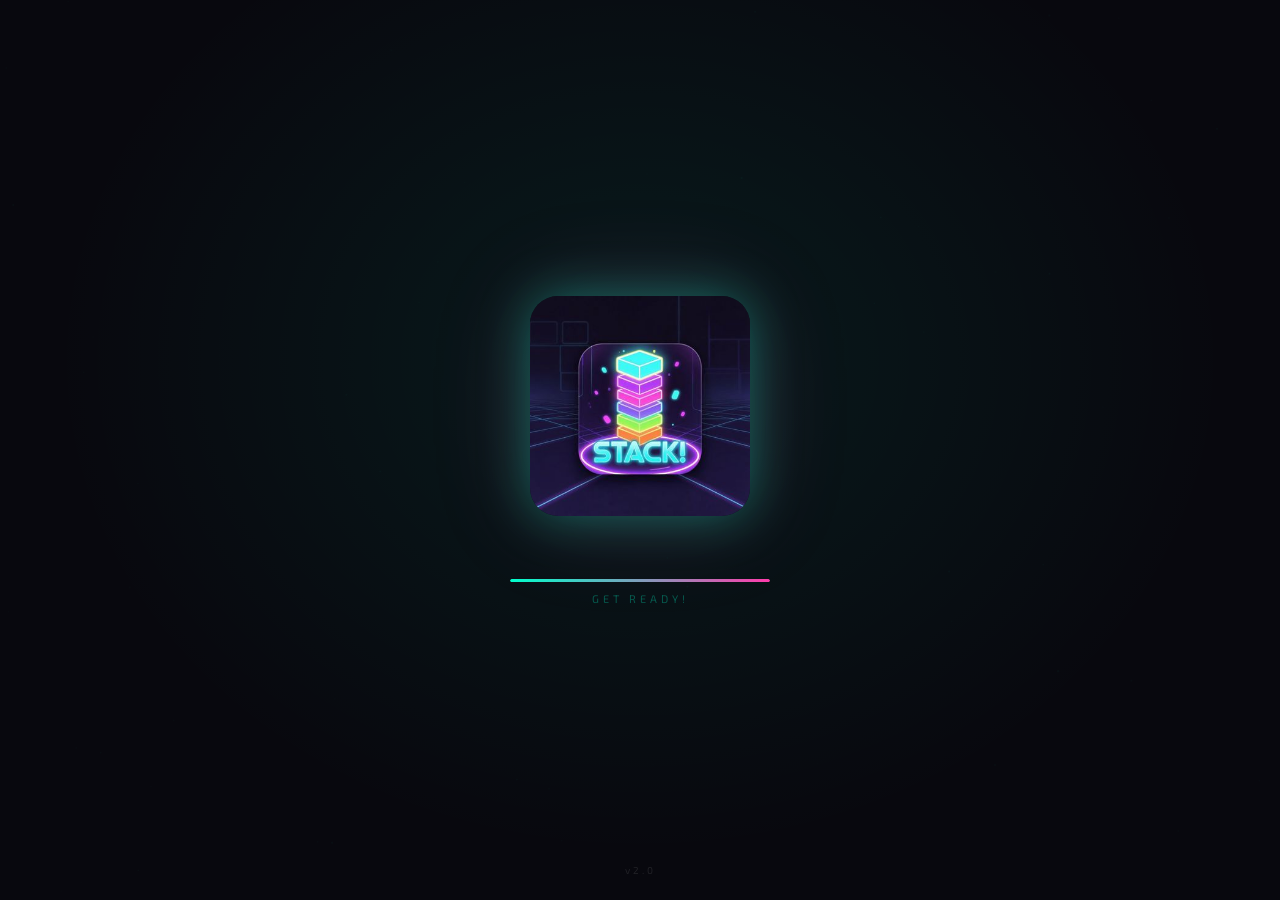
==== commit e3c7f78a: "Add files via upload" ====
--- a/index.html
+++ b/index.html
@@ -2303,7 +2303,20 @@
   const perf = Math.abs(slider.x - top.x) < _tol;
   if (!perf) spawnCuts(slider.x < top.x ? slider.x : top.x + top.w, slider.x < top.x ? top.x - slider.x : slider.x + slider.w - (top.x + top.w), slider.y, slider.color);
 
-  const newX = perf ? top.x : oL, newW = perf ? top.w : ovlap;
+  // ── تحديد عرض/موضع البلاطة الجديدة ──
+  // perfect      → نفس عرض وموضع البلاطة تحتها بالضبط.
+  // شبه-perfect  → إذا كان التداخل كبيراً (≥ 65% من عرض البلاطة تحتها)، نُبقي البلاطة
+  //                بكامل عرض البلاطة تحتها (لا نقصّها) — هذا يسمح للاعب بتصويب أخطائه
+  //                والوصول إلى 3 بلاطات بنفس العرض لتفجيرها، بدل أن يضيق البرج بلا رجعة.
+  // خطأ كبير     → نقصّ إلى الجزء المتداخل فقط (كما اللعبة الأصلية).
+  let newX, newW;
+  if (perf) {
+    newX = top.x; newW = top.w;
+  } else if (ovlap >= top.w * 0.65) {
+    newX = top.x; newW = top.w;
+  } else {
+    newX = oL; newW = ovlap;
+  }
   blocks.push({ x: newX, y: slider.y, w: newW, color: slider.color });
 
   let pts = 1;
@@ -2345,20 +2358,18 @@
   // القاعدة (blocks[0]) مستثناة دائماً (لا تُحسب ولا تنفجر).
   // هذا يشمل حالتين: (أ) perfect متتالية، (ب) بلاطات تصادف نفس العرض بعد أخطاء —
   // في الحالتين، أي 3 على نفس المستوى تنفجر ويرجع اللاعب للأسفل.
-  let _sameW = 0;
-  if (blocks.length >= 2) {
-    const topW = blocks[blocks.length - 1].w;
-    for (let i = blocks.length - 1; i >= 1; i--) {
-      if (Math.abs(blocks[i].w - topW) < 1.0) _sameW++;
-      else break;
-    }
+  // ── قاعدة الانفجار: 3+ بلاطات بنفس العرض تنفجر ──
+  // القاعدة blocks[0] ليست بلاطة — نتجاهلها تماماً (لا تُعدّ، لا تُقارن، لا تنفجر).
+  // نعدّ فقط البلاطات الحقيقية (blocks[1] فما فوق) المتتالية بنفس عرض القمة.
+  let _matches = 0;
+  const _topW = blocks[blocks.length - 1].w;
+  for (let i = blocks.length - 1; i >= 1; i--) {   // i>=1 يتجاهل القاعدة
+    if (Math.abs(blocks[i].w - _topW) < 1.5) _matches++;
+    else break;
   }
-  if (_sameW >= 3) {
-    const _removeN = Math.min(_sameW, blocks.length - 1);
-    if (_removeN >= 1) {
-      _triggerCleanScreen(_removeN);
-      try { if (!GS.fever) startFever(); } catch (e) {}
-    }
+  if (_matches >= 3) {
+    _triggerCleanScreen(_matches);
+    try { if (!GS.fever) startFever(); } catch (e) {}
   }
 
   if (GS.score > GS.best) { GS.best = GS.score; localStorage.setItem('stack_best', GS.best); }
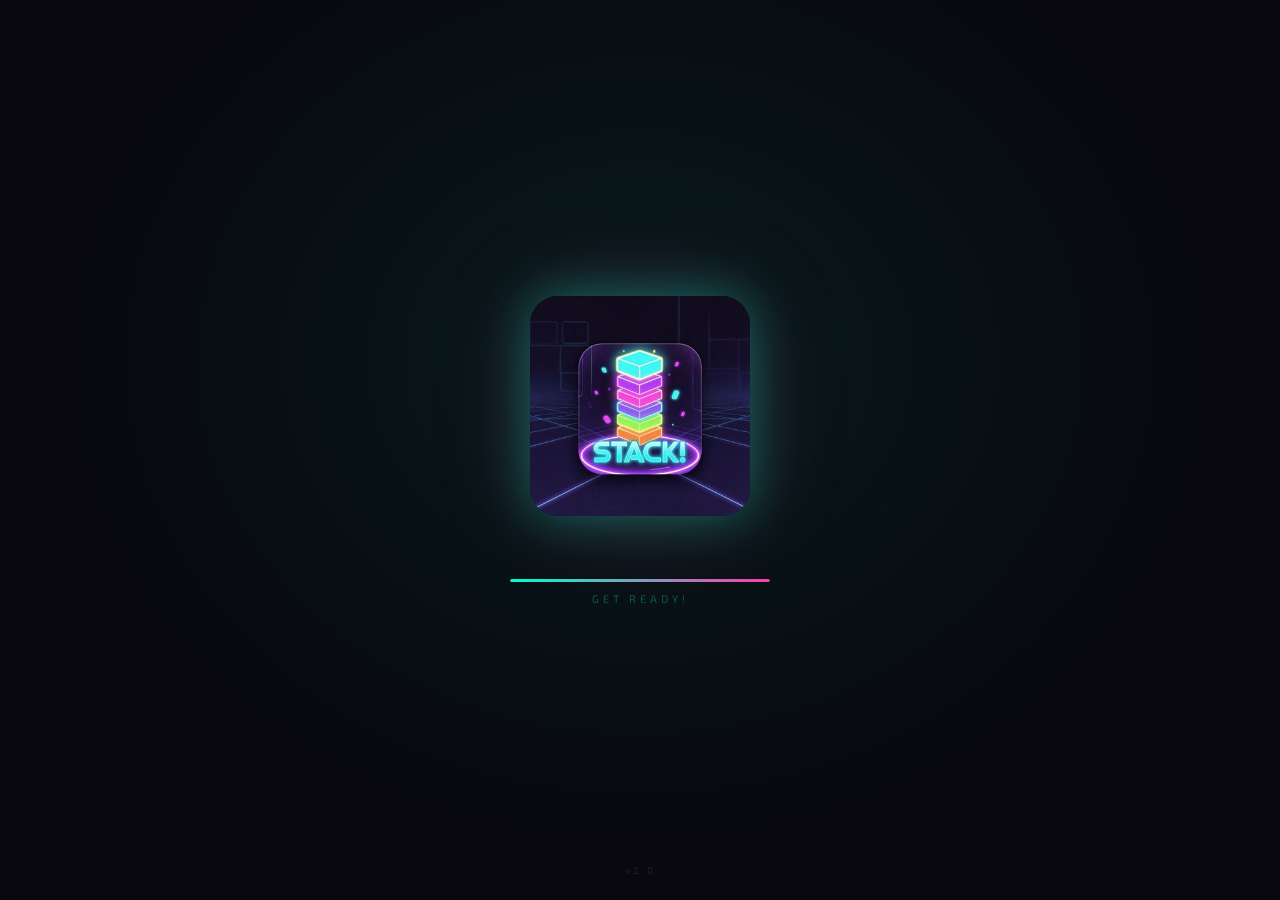
==== commit 121e866f: "Add files via upload" ====
--- a/index.html
+++ b/index.html
@@ -2303,20 +2303,10 @@
   const perf = Math.abs(slider.x - top.x) < _tol;
   if (!perf) spawnCuts(slider.x < top.x ? slider.x : top.x + top.w, slider.x < top.x ? top.x - slider.x : slider.x + slider.w - (top.x + top.w), slider.y, slider.color);
 
-  // ── تحديد عرض/موضع البلاطة الجديدة ──
-  // perfect      → نفس عرض وموضع البلاطة تحتها بالضبط.
-  // شبه-perfect  → إذا كان التداخل كبيراً (≥ 65% من عرض البلاطة تحتها)، نُبقي البلاطة
-  //                بكامل عرض البلاطة تحتها (لا نقصّها) — هذا يسمح للاعب بتصويب أخطائه
-  //                والوصول إلى 3 بلاطات بنفس العرض لتفجيرها، بدل أن يضيق البرج بلا رجعة.
-  // خطأ كبير     → نقصّ إلى الجزء المتداخل فقط (كما اللعبة الأصلية).
-  let newX, newW;
-  if (perf) {
-    newX = top.x; newW = top.w;
-  } else if (ovlap >= top.w * 0.65) {
-    newX = top.x; newW = top.w;
-  } else {
-    newX = oL; newW = ovlap;
-  }
+  // perfect → نفس عرض وموضع البلاطة تحتها بالضبط.
+  // غير perfect → تُقصّ إلى الجزء المتداخل فقط (كاللعبة الأصلية).
+  // اللاعب هو من يصوّب أخطاءه: يحتاج وضعاً دقيقاً (perfect) لبناء بلاطات بنفس العرض.
+  const newX = perf ? top.x : oL, newW = perf ? top.w : ovlap;
   blocks.push({ x: newX, y: slider.y, w: newW, color: slider.color });
 
   let pts = 1;
@@ -2353,24 +2343,22 @@
   if (GS.streak > GS.bestStreak) GS.bestStreak = GS.streak;
   updHUD();
 
-  // ── قاعدة الانفجار: أي 3+ بلاطات فوق بعض بنفس العرض بالضبط تنفجر ──
-  // نحسب من القمة للأسفل عدد البلاطات المتتالية بنفس عرض القمة.
-  // القاعدة (blocks[0]) مستثناة دائماً (لا تُحسب ولا تنفجر).
-  // هذا يشمل حالتين: (أ) perfect متتالية، (ب) بلاطات تصادف نفس العرض بعد أخطاء —
-  // في الحالتين، أي 3 على نفس المستوى تنفجر ويرجع اللاعب للأسفل.
-  // ── قاعدة الانفجار: 3+ بلاطات بنفس العرض تنفجر ──
-  // القاعدة blocks[0] ليست بلاطة — نتجاهلها تماماً (لا تُعدّ، لا تُقارن، لا تنفجر).
-  // نعدّ فقط البلاطات الحقيقية (blocks[1] فما فوق) المتتالية بنفس عرض القمة.
+  // ── قاعدة الانفجار الصارمة ──
+  // تنفجر فقط عند 3+ بلاطات حقيقية متتالية لها نفس العرض بالضبط (فرق < 0.5 بكسل).
+  // القاعدة blocks[0] لا تدخل الحساب إطلاقاً (i >= 1).
+  // نستخدم أيضاً GS.streak (يزيد فقط مع perfect متتالية ويُصفّر عند أي خطأ) كشرط ثانٍ:
+  // فلا تنفجر إلا إذا كانت آخر البلاطات perfect متتالية فعلاً، لا مصادفة عرض بعد أخطاء.
   let _matches = 0;
   const _topW = blocks[blocks.length - 1].w;
-  for (let i = blocks.length - 1; i >= 1; i--) {   // i>=1 يتجاهل القاعدة
-    if (Math.abs(blocks[i].w - _topW) < 1.5) _matches++;
+  for (let i = blocks.length - 1; i >= 1; i--) {
+    if (Math.abs(blocks[i].w - _topW) < 0.5) _matches++;
     else break;
   }
-  if (_matches >= 3) {
+  if (_matches >= 3 && GS.streak >= 3) {
     _triggerCleanScreen(_matches);
     try { if (!GS.fever) startFever(); } catch (e) {}
   }
+
 
   if (GS.score > GS.best) { GS.best = GS.score; localStorage.setItem('stack_best', GS.best); }
   updateMission('score', pts);
@@ -2452,6 +2440,8 @@
   blocks.splice(blocks.length - removeCount, removeCount);
   // تحديث y لكل البلاطات المتبقية بعد الحذف
   blocks.forEach((b, i) => { b.y = gY() - i * BLOCK_H; });
+  // إعادة ضبط موضع البلاطة المتحركة فوراً فوق القمة الجديدة (يمنع ظهورها تحت البرج)
+  if (slider) slider.y = bY(blocks.length);
   GS.streak = 0;
   updateMission('combo_streak', 1);
 
@@ -2527,15 +2517,15 @@
 function _checkCascadeAfterClear() {
   if (blocks.length < 2) return;
   const topW = blocks[blocks.length - 1].w;
-  if (Math.abs(blocks[blocks.length - 2].w - topW) >= 0.5) return;
-
-  // وجدنا تطابق → احسب كم بلاطة متشابهة العرض من القمة للأسفل
+
+  // احسب كم بلاطة حقيقية متطابقة العرض من القمة للأسفل (تجاهل القاعدة)
   let removeCount = 0;
   for (let i = blocks.length - 1; i >= 1; i--) {
     if (Math.abs(blocks[i].w - topW) < 0.5) removeCount++;
     else break;
   }
-  if (removeCount < 1) return;
+  // نفس القاعدة: لا ينفجر إلا 3 بلاطات حقيقية أو أكثر
+  if (removeCount < 3) return;
   // لا تزيل القاعدة (index 0)
   removeCount = Math.min(removeCount, blocks.length - 1);
 
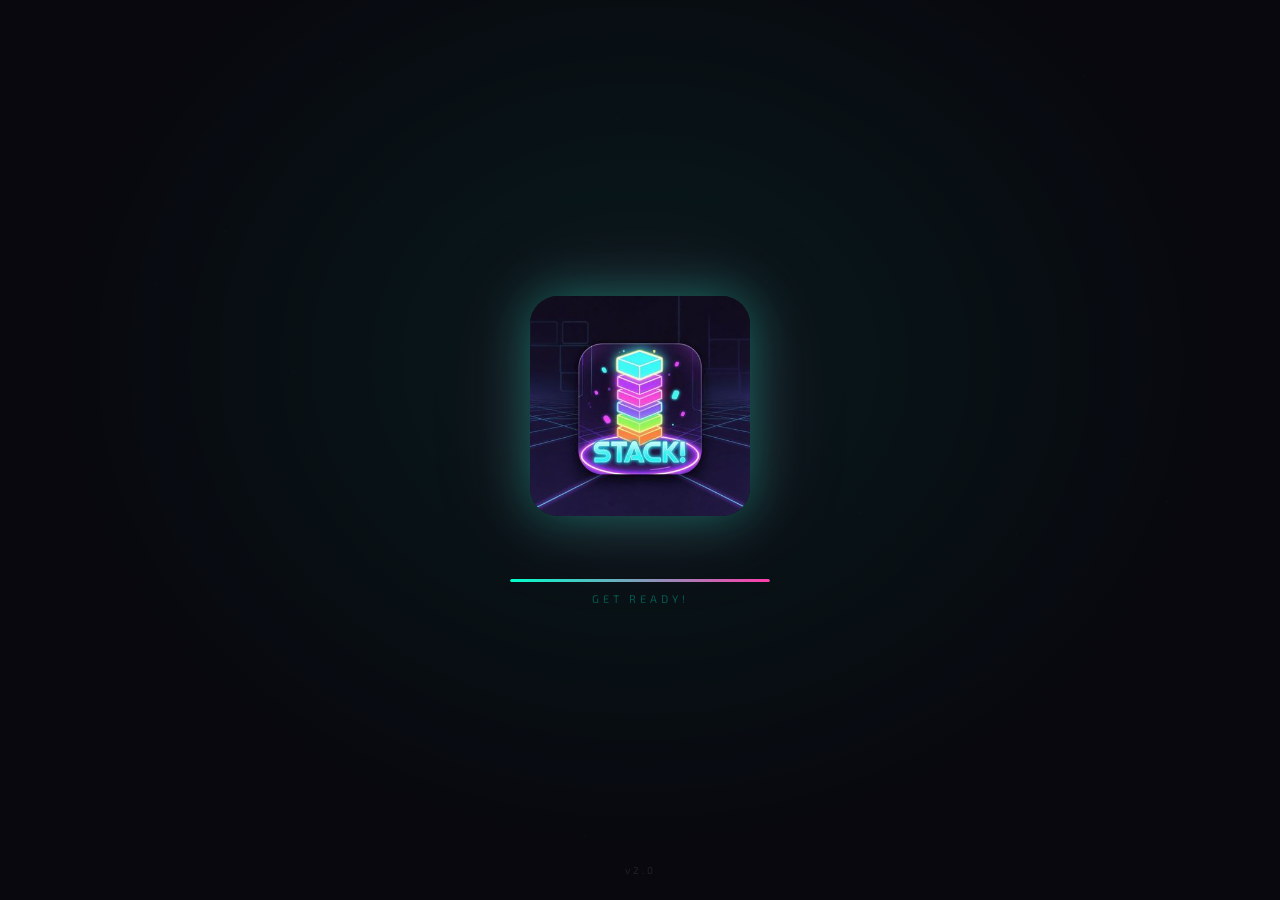
==== commit 7a108955: "Add files via upload" ====
--- a/index.html
+++ b/index.html
@@ -2343,18 +2343,17 @@
   if (GS.streak > GS.bestStreak) GS.bestStreak = GS.streak;
   updHUD();
 
-  // ── قاعدة الانفجار الصارمة ──
-  // تنفجر فقط عند 3+ بلاطات حقيقية متتالية لها نفس العرض بالضبط (فرق < 0.5 بكسل).
+  // ── قاعدة الانفجار ──
+  // تنفجر أي 3+ بلاطات حقيقية متتالية لها نفس العرض بالضبط (فرق < 0.5 بكسل).
   // القاعدة blocks[0] لا تدخل الحساب إطلاقاً (i >= 1).
-  // نستخدم أيضاً GS.streak (يزيد فقط مع perfect متتالية ويُصفّر عند أي خطأ) كشرط ثانٍ:
-  // فلا تنفجر إلا إذا كانت آخر البلاطات perfect متتالية فعلاً، لا مصادفة عرض بعد أخطاء.
+  // لا نشترط streak — المهم فقط تطابق العرض، سواء perfect متتالية أو نتيجة لعب.
   let _matches = 0;
   const _topW = blocks[blocks.length - 1].w;
   for (let i = blocks.length - 1; i >= 1; i--) {
     if (Math.abs(blocks[i].w - _topW) < 0.5) _matches++;
     else break;
   }
-  if (_matches >= 3 && GS.streak >= 3) {
+  if (_matches >= 3) {
     _triggerCleanScreen(_matches);
     try { if (!GS.fever) startFever(); } catch (e) {}
   }
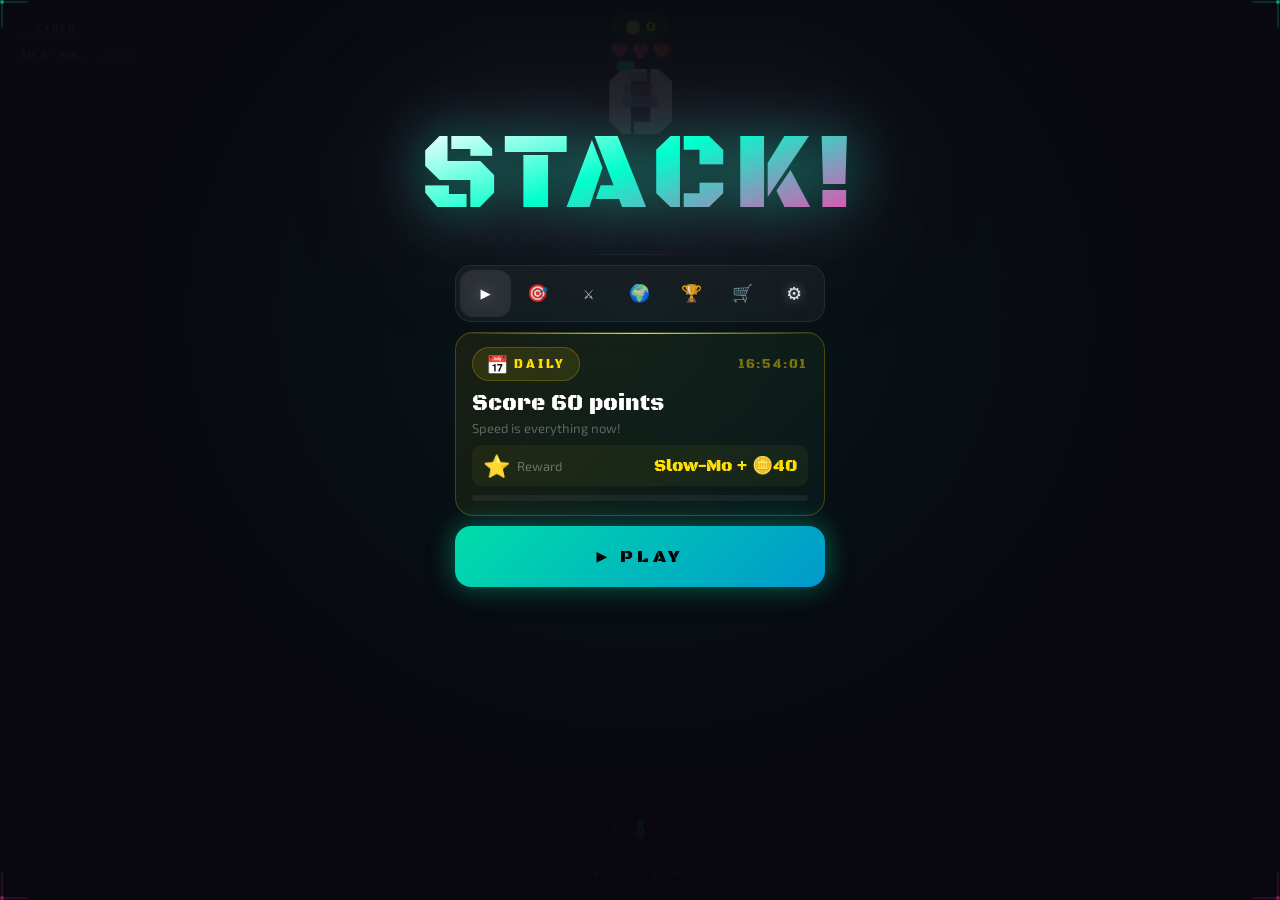
==== commit 6995888f: "Add files via upload" ====
--- a/index.html
+++ b/index.html
@@ -341,6 +341,7 @@
 .gbtn:active{transform:scale(.95);}
 .gbtn-main{background:linear-gradient(135deg,#00ddaa,#0099cc);color:#000;box-shadow:0 0 28px rgba(0,255,204,.4),0 8px 24px rgba(0,0,0,.5);font-size:18px;}
 .gbtn-purple{background:linear-gradient(135deg,var(--c2),#aa00ee);color:#fff;box-shadow:var(--s2),0 8px 24px rgba(0,0,0,.5);}
+.gbtn-gold{background:linear-gradient(135deg,#ffde03,#ff8800);color:#000;box-shadow:0 0 20px rgba(255,222,3,.35),0 8px 24px rgba(0,0,0,.5);}
 .gbtn-yellow{background:linear-gradient(135deg,var(--c3),#ff8800);color:#000;box-shadow:0 0 28px rgba(255,222,3,.4),0 8px 24px rgba(0,0,0,.5);font-size:18px;}
 .gbtn-ghost{background:rgba(255,255,255,.04);color:rgba(255,255,255,.3);border:1px solid rgba(255,255,255,.07);font-size:13px;padding:13px;letter-spacing:2px;}
 .gbtn-ghost::before{display:none;}
@@ -823,6 +824,7 @@
     <div id="mistake-btns">
       <button class="gbtn gbtn-purple" id="btn-mistake-ad">🛡️ RESCUE &amp; CONTINUE</button>
       <div id="m-adbar"><div id="m-adbar-t"><div id="m-adbar-f"></div></div><div id="m-adbar-l">Rescuing… <span id="m-adsec">3</span>s</div></div>
+      <button class="gbtn gbtn-gold" id="btn-mistake-coins" style="display:none;">🪙 BUY RESCUE — 30</button>
       <button class="gbtn gbtn-ghost" id="btn-mistake-end">🏁 End Game</button>
     </div>
   </div>
@@ -1262,7 +1264,14 @@
   isEquipped(id){ return this.getEquipped() === id; },
 
   getSkinColors() {
-    const skin = SKINS.find(s => s.id === this.getEquipped()) || SKINS[0];
+    const equippedId = this.getEquipped();
+    // لو اللاعب ما اختار Skin من المتجر (لسا على CYBER الافتراضي)،
+    // نستخدم ألوان العالم الحالي بدل الافتراضي — كل عالم يصير له هوية بصرية.
+    if (equippedId === 'default') {
+      const w = cw();
+      if (w && w.pal) return w.pal;
+    }
+    const skin = SKINS.find(s => s.id === equippedId) || SKINS[0];
     return skin.colors;
   },
 
@@ -1401,10 +1410,12 @@
   { id:'m3', ico:'⚡', name:'Speed Run',      desc:'Score 20 points',    target:20,  type:'score',    reward:20 },
   { id:'m4', ico:'💎', name:'Streak King',    desc:'Get 5x Streak',      target:5,   type:'streak',   reward:25 },
   { id:'m5', ico:'🌌', name:'World Explorer', desc:'Unlock SPACE world',  target:15,  type:'best',     reward:30 },
-  { id:'m6', ico:'🪙', name:'Coin Collector', desc:'Earn 50 coins',      target:50,  type:'coins',    reward:0  },
+  { id:'m6', ico:'🪙', name:'Coin Collector', desc:'Earn 50 coins',      target:50,  type:'coins',    reward:20 },
   { id:'m7', ico:'⚡', name:'Combo Master',   desc:'Get 3x Streak 3 times', target:3, type:'combo_streak', reward:40 },
   { id:'m8', ico:'🌍', name:'Traveler',       desc:'Play 5 worlds',      target:5,   type:'worlds',   reward:50 },
 ];
+
+const RESCUE_COIN_COST = 30;
 
 function getMProg(m)   { return parseInt(localStorage.getItem('mp_' + m.id) || '0'); }
 function isMDone(m)    { return getMProg(m) >= m.target; }
@@ -1497,6 +1508,8 @@
         localStorage.setItem('mp_' + m.id, nv);
         if (nv >= m.target && m.reward > 0) {
           Coins.add(m.reward);
+          localStorage.setItem('mp_claimed_' + m.id, m.reward);
+          screenFlash('rgba(255,222,3,0.18)');
         }
       }
     }
@@ -1551,6 +1564,7 @@
   MISSIONS.forEach(m => {
     const prog = getMProg(m), done = prog >= m.target;
     const pct = Math.min(100, Math.round(prog / m.target * 100));
+    const claimed = parseInt(localStorage.getItem('mp_claimed_' + m.id) || '0');
     const el = document.createElement('div');
     el.className = 'mc-row' + (done ? ' done' : '');
     el.innerHTML = `
@@ -1560,7 +1574,7 @@
         <div class="mc-prog-txt">${m.desc} — ${prog}/${m.target}</div>
         ${!done ? `<div class="mc-bar-bg"><div class="mc-bar-f" style="width:${pct}%"></div></div>` : ''}
       </div>
-      ${done ? '<div class="mc-check">✅</div>' : `<div class="mc-pts">🪙${m.reward}</div>`}`;
+      ${done ? `<div class="mc-check">✅ ${claimed > 0 ? `🪙+${claimed}` : ''}</div>` : `<div class="mc-pts">🪙${m.reward}</div>`}`;
     list.appendChild(el);
   });
 }
@@ -2295,6 +2309,7 @@
   if (ovlap <= 0) {
     if (GS.shield) { GS.shield = false; clearPU('shield'); SFX.stack(); Haptic.stack(); dropping = false; newSlider(); return; }
     if (GS.mistakesLeft > 0) { showMistakeOverlay(); return; }
+    if (Coins.get() >= RESCUE_COIN_COST) { showMistakeOverlay(); return; }
     gameOver(); return;
   }
 
@@ -2401,16 +2416,31 @@
     ringSize: 90
   });
 
+  const freeLivesLeft = GS.mistakesLeft > 0;
+  const adBtn = document.getElementById('btn-mistake-ad');
+  const coinBtn = document.getElementById('btn-mistake-coins');
+
   // Update lives indicator inside the modal
   const lives = document.querySelectorAll('#mistake-lives .life');
   lives.forEach((el, i) => el.classList.toggle('lost', i >= GS.mistakesLeft));
-  const left = GS.mistakesLeft;
-  document.getElementById('mistake-sub').innerHTML =
-    `You have <strong style="color:var(--c3)">${left}</strong> save${left > 1 ? 's' : ''} left.<br>Watch a short ad to keep your tower!`;
-
-  // Reset ad button + bar state
-  const adBtn = document.getElementById('btn-mistake-ad');
-  adBtn.classList.remove('gbtn-dis'); adBtn.textContent = '🛡️ RESCUE & CONTINUE';
+
+  if (freeLivesLeft) {
+    const left = GS.mistakesLeft;
+    document.getElementById('mistake-sub').innerHTML =
+      `You have <strong style="color:var(--c3)">${left}</strong> save${left > 1 ? 's' : ''} left.<br>Watch a short ad to keep your tower!`;
+    adBtn.style.display = 'flex';
+    adBtn.classList.remove('gbtn-dis'); adBtn.textContent = '🛡️ RESCUE & CONTINUE';
+    coinBtn.style.display = 'none';
+  } else {
+    // Free rescues used up — offer a coin-based rescue instead
+    document.getElementById('mistake-sub').innerHTML =
+      `Out of free saves!<br>Spend <strong style="color:#ffde03">${RESCUE_COIN_COST} 🪙</strong> to keep your tower.`;
+    adBtn.style.display = 'none';
+    coinBtn.style.display = Coins.get() >= RESCUE_COIN_COST ? 'flex' : 'none';
+    coinBtn.classList.remove('gbtn-dis');
+    coinBtn.textContent = `🪙 BUY RESCUE — ${RESCUE_COIN_COST}`;
+  }
+
   document.getElementById('m-adbar').style.display = 'none';
   document.getElementById('m-adbar-f').style.width = '0%';
 
@@ -2992,6 +3022,30 @@
   gameOver();
 });
 
+// MISTAKE SAVE — pay coins for a rescue once free saves are used up
+document.getElementById('btn-mistake-coins').addEventListener('click', () => {
+  const btn = document.getElementById('btn-mistake-coins');
+  if (btn.classList.contains('gbtn-dis')) return;
+  if (!Coins.spend(RESCUE_COIN_COST)) return;
+  btn.classList.add('gbtn-dis'); btn.textContent = '🛡️ RESCUED!';
+  screenFlash('rgba(255,222,3,0.2)');
+  SFX.powerup(); Haptic.powerup();
+  setTimeout(() => {
+    document.getElementById('mistake-ov').classList.remove('on');
+    dropping = false;
+    // ── RESCUE WIDEN (same as free rescue) ──
+    const top = blocks[blocks.length - 1];
+    const RESCUE_W = Math.min(C.width * .4, 160);
+    if (top.w < RESCUE_W) {
+      const cx = top.x + top.w / 2;
+      let newW = RESCUE_W, newX = cx - newW / 2;
+      newX = Math.max(0, Math.min(newX, C.width - newW));
+      top.x = newX; top.w = newW;
+    }
+    newSlider();
+  }, 350);
+});
+
 // ── INPUT ─────────────────────────────────
 // Start ambient music on the very first user interaction (required by
 // browser autoplay policies) — gives the menu/splash some life too.
@@ -3197,7 +3251,28 @@
   },
 };
 
-// ── PLAYER NAME — auto-generated fallback + lightweight Game Over prompt ──
+// ── FAKE LEADERBOARD BOTS — fills the board so it never looks empty ──
+// These never touch Firebase; they're only merged into the displayed list,
+// and real player scores that outrank them push them down/out naturally.
+const LB_BOTS = [
+  { name:'GHOSTRIDER', score:980, world:'VOLCANO', emoji:'🌋', lv:10 },
+  { name:'NOVA_X',      score:870, world:'VOLCANO', emoji:'🌋', lv:9  },
+  { name:'BLAZE99',     score:740, world:'CRYSTAL', emoji:'💎', lv:9  },
+  { name:'ZEROCOOL',    score:640, world:'CRYSTAL', emoji:'💎', lv:8  },
+  { name:'PIXELQUEEN',  score:560, world:'CRYSTAL', emoji:'💎', lv:8  },
+  { name:'ACE_FALCON',  score:480, world:'SPACE',   emoji:'🌌', lv:7  },
+  { name:'STORMBLADE',  score:410, world:'SPACE',   emoji:'🌌', lv:7  },
+  { name:'NEONWOLF',    score:340, world:'SPACE',   emoji:'🌌', lv:6  },
+  { name:'MYSTICZEN',   score:280, world:'SPACE',   emoji:'🌌', lv:6  },
+  { name:'RAPIDFIRE',   score:220, world:'CYBER',   emoji:'⚡', lv:5  },
+  { name:'SHADOWTAP',   score:170, world:'CYBER',   emoji:'⚡', lv:4  },
+  { name:'LUNARDRIFT',  score:130, world:'CYBER',   emoji:'⚡', lv:4  },
+  { name:'TOWERKID',    score:90,  world:'CYBER',   emoji:'⚡', lv:3  },
+  { name:'STACKY_JOE',  score:55,  world:'CYBER',   emoji:'⚡', lv:2  },
+  { name:'ROOKIE_ONE',  score:25,  world:'CYBER',   emoji:'⚡', lv:1  },
+];
+
+
 // Goal: every real score saved to the leaderboard gets a distinct identity,
 // even if the player never opens the Leaderboard tab to set a custom name.
 function genFallbackName() { return 'PLAYER' + Math.floor(1000 + Math.random() * 9000); }
@@ -3258,14 +3333,12 @@
   const scores = await FB.fetchScores();
   if (loading) loading.style.display = 'none';
 
-  // إذا فشل الاتصال نعرض رسالة
-  if (!scores.length) {
-    wrap.innerHTML = '<div class="lb-title">🏆 GLOBAL TOP PLAYERS</div><div style="text-align:center;padding:20px;font-size:12px;letter-spacing:2px;color:rgba(255,255,255,.2);">BE THE FIRST TO PLAY! 🚀</div>';
-    return;
-  }
+  // ادمج اللاعبين الوهميين مع النتائج الحقيقية — لو ما في نتائج حقيقية بعد،
+  // نعرض البوتات فقط؛ ولو في لاعبين حقيقيين نديهم مكانهم الطبيعي حسب النقاط.
+  const combined = [...scores, ...LB_BOTS].sort((a, b) => b.score - a.score);
 
   wrap.innerHTML = '<div class="lb-title">🏆 GLOBAL TOP PLAYERS</div>';
-  scores.slice(0, 20).forEach((r, i) => {
+  combined.slice(0, 20).forEach((r, i) => {
     const isYou = savedName && r.name === savedName;
     const rc = i === 0 ? 'gold' : i === 1 ? 'silver' : i === 2 ? 'bronze' : '';
     const ri = i === 0 ? '🥇' : i === 1 ? '🥈' : i === 2 ? '🥉' : i + 1;
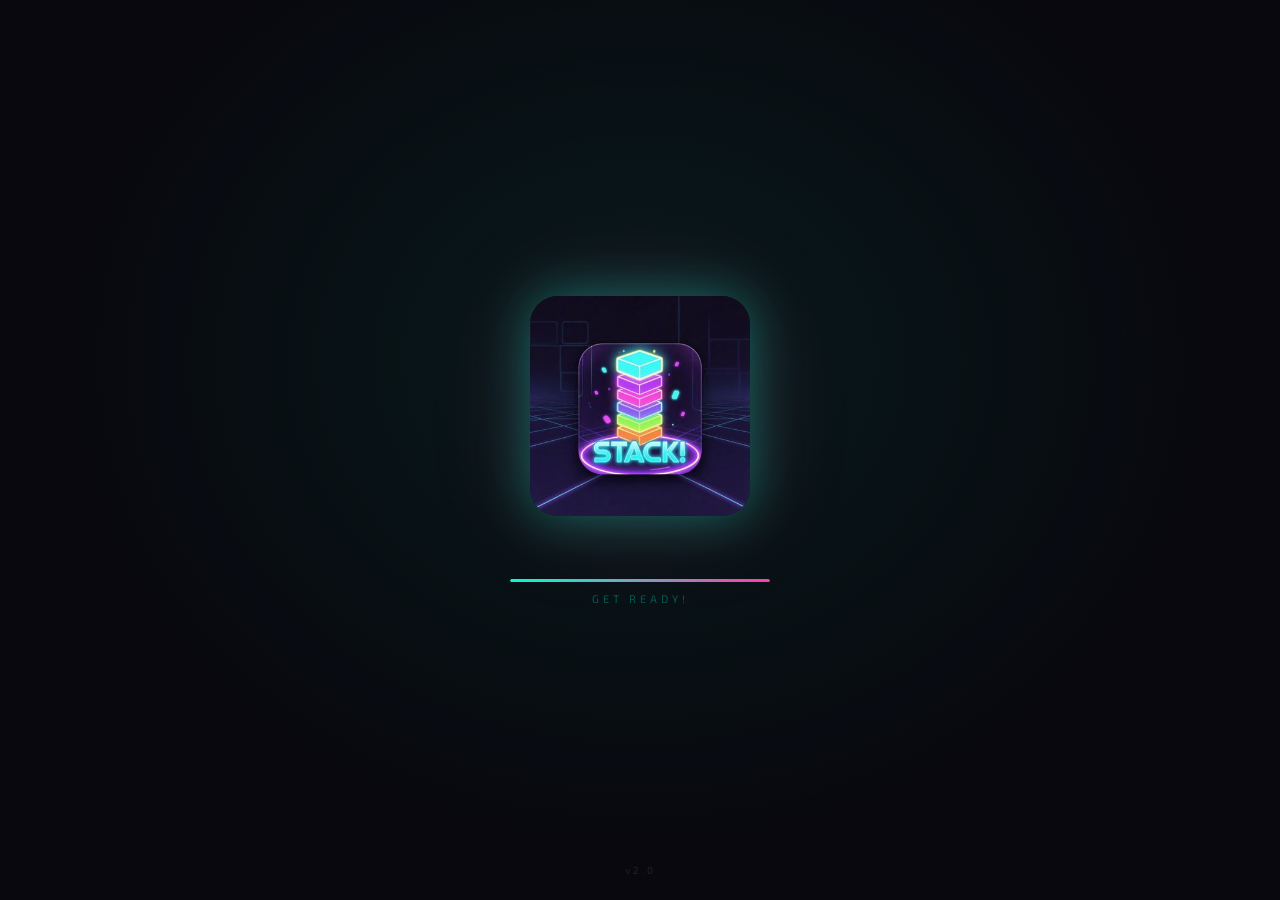
==== commit 380904fa: "Add files via upload" ====
--- a/index.html
+++ b/index.html
@@ -309,6 +309,9 @@
 
 /* ── LEADERBOARD ── */
 #lb-wrap{width:100%;display:flex;flex-direction:column;gap:7px;}
+#lb-mode-tabs{width:100%;display:flex;gap:8px;margin-bottom:10px;}
+.lb-mode-tab{flex:1;font-family:'Black Ops One',monospace;font-size:12px;letter-spacing:2px;padding:11px 8px;border-radius:12px;border:1px solid rgba(255,255,255,.08);background:rgba(255,255,255,.03);color:rgba(255,255,255,.35);cursor:pointer;transition:all .2s;}
+.lb-mode-tab.active{border-color:rgba(0,255,204,.35);background:rgba(0,255,204,.06);color:var(--c1);}
 .lb-title{font-family:'Black Ops One',monospace;font-size:17px;letter-spacing:4px;color:rgba(255,255,255,.5);text-align:center;margin-bottom:5px;}
 .lb-row{display:flex;align-items:center;gap:11px;background:rgba(255,255,255,.03);border:1px solid rgba(255,255,255,.06);border-radius:14px;padding:13px 16px;position:relative;overflow:hidden;}
 .lb-row.you{border-color:rgba(0,255,204,.28);background:rgba(0,255,204,.04);}
@@ -481,10 +484,10 @@
     <div class="ob-title">POWER-UPS</div>
     <div class="ob-desc">Collect power-ups during the game to gain advantages!</div>
     <div style="width:100%;display:grid;grid-template-columns:1fr 1fr;gap:8px;">
-      <div style="background:rgba(0,255,204,.05);border:1px solid rgba(0,255,204,.15);border-radius:12px;padding:10px;text-align:center;">⏱️<div style="font-size:11px;letter-spacing:2px;color:rgba(255,255,255,.4);margin-top:4px;">SLOW MO</div></div>
-      <div style="background:rgba(255,222,3,.05);border:1px solid rgba(255,222,3,.15);border-radius:12px;padding:10px;text-align:center;">📏<div style="font-size:11px;letter-spacing:2px;color:rgba(255,255,255,.4);margin-top:4px;">WIDER</div></div>
-      <div style="background:rgba(61,159,255,.05);border:1px solid rgba(61,159,255,.15);border-radius:12px;padding:10px;text-align:center;">🛡️<div style="font-size:11px;letter-spacing:2px;color:rgba(255,255,255,.4);margin-top:4px;">SHIELD</div></div>
-      <div style="background:rgba(162,89,255,.05);border:1px solid rgba(162,89,255,.15);border-radius:12px;padding:10px;text-align:center;">×2<div style="font-size:11px;letter-spacing:2px;color:rgba(255,255,255,.4);margin-top:4px;">2X SCORE</div></div>
+      <div style="background:rgba(0,255,204,.05);border:1px solid rgba(0,255,204,.15);border-radius:12px;padding:10px;text-align:center;">⏱️<div style="font-size:11px;letter-spacing:2px;color:rgba(255,255,255,.55);margin-top:4px;">SLOW MO</div><div style="font-size:10px;color:rgba(255,255,255,.3);margin-top:3px;line-height:1.3;">Blocks slide slower</div></div>
+      <div style="background:rgba(255,222,3,.05);border:1px solid rgba(255,222,3,.15);border-radius:12px;padding:10px;text-align:center;">📏<div style="font-size:11px;letter-spacing:2px;color:rgba(255,255,255,.55);margin-top:4px;">WIDER</div><div style="font-size:10px;color:rgba(255,255,255,.3);margin-top:3px;line-height:1.3;">Next block is bigger</div></div>
+      <div style="background:rgba(61,159,255,.05);border:1px solid rgba(61,159,255,.15);border-radius:12px;padding:10px;text-align:center;">🛡️<div style="font-size:11px;letter-spacing:2px;color:rgba(255,255,255,.55);margin-top:4px;">SHIELD</div><div style="font-size:10px;color:rgba(255,255,255,.3);margin-top:3px;line-height:1.3;">Survive one miss</div></div>
+      <div style="background:rgba(162,89,255,.05);border:1px solid rgba(162,89,255,.15);border-radius:12px;padding:10px;text-align:center;">×2<div style="font-size:11px;letter-spacing:2px;color:rgba(255,255,255,.55);margin-top:4px;">2X SCORE</div><div style="font-size:10px;color:rgba(255,255,255,.3);margin-top:3px;line-height:1.3;">Double points for a bit</div></div>
     </div>
   </div>
   <!-- Slide 4: Worlds & Ranking -->
@@ -682,6 +685,7 @@
       <button class="gbtn gbtn-main" id="btn-main">▶ PLAY</button>
       <button class="gbtn" id="btn-continue" style="display:none;background:linear-gradient(135deg,#00cc88,#0088ff);color:#000;font-size:18px;box-shadow:0 0 28px rgba(0,204,136,0.5),0 8px 24px rgba(0,0,0,0.5);">▶ CONTINUE GAME</button>
       <button class="gbtn gbtn-yellow" id="btn-one-more" style="display:none;">🔥 ONE MORE GAME!</button>
+      <button class="gbtn gbtn-ghost" id="btn-share" style="display:none;" onclick="shareScore()">📤 Share Score</button>
       <button class="gbtn gbtn-ghost" id="btn-skip" style="display:none;">↪ Skip — No reward</button>
     </div>
   </div>
@@ -731,6 +735,10 @@
     <div id="lb-name-input-wrap">
       <input id="lb-name-input" type="text" placeholder="Enter your player name…" maxlength="12"/>
       <button id="lb-name-save-btn" onclick="savePlayerName()">SAVE</button>
+    </div>
+    <div id="lb-mode-tabs">
+      <button class="lb-mode-tab active" id="lb-tab-weekly" onclick="setLbMode('weekly')">🗓️ WEEKLY</button>
+      <button class="lb-mode-tab" id="lb-tab-alltime" onclick="setLbMode('alltime')">🏆 ALL-TIME</button>
     </div>
     <div id="lb-loading">⏳ LOADING…</div>
     <div id="lb-wrap"></div>
@@ -766,6 +774,8 @@
       <div class="srow"><div class="srow-lbl"><span class="srow-ico">🏆</span>Best Score</div><div style="font-family:'Black Ops One',monospace;font-size:24px;color:var(--c1);" id="set-best">0</div></div>
       <div class="srow"><div class="srow-lbl"><span class="srow-ico">🪙</span>Coins</div><div style="font-family:'Black Ops One',monospace;font-size:24px;color:var(--c3);" id="set-coins">0</div></div>
       <div class="srow" style="cursor:pointer;" onclick="resetBest()"><div class="srow-lbl"><span class="srow-ico">🗑️</span>Reset Best</div><span style="font-size:22px;opacity:.4">›</span></div>
+      <div class="srow" style="cursor:pointer;" onclick="rateApp()"><div class="srow-lbl"><span class="srow-ico">⭐</span>Rate the App</div><span style="font-size:22px;opacity:.4">›</span></div>
+      <div class="srow" style="cursor:pointer;" onclick="shareGame()"><div class="srow-lbl"><span class="srow-ico">📤</span>Share the Game</div><span style="font-size:22px;opacity:.4">›</span></div>
     </div>
 
     <!-- Contact Us -->
@@ -2007,6 +2017,44 @@
     document.getElementById('contact-email').value = '';
     document.getElementById('contact-msg').value = '';
   }, 1500);
+}
+
+// ── SHARE & RATE ──────────────────────────
+// ⚠️ استبدل PACKAGE_NAME باسم حزمة اللعبة الحقيقي على Google Play قبل الإطلاق.
+const PLAY_PACKAGE = 'com.montecarlo.stacktowerrush';
+const PLAY_URL = 'https://play.google.com/store/apps/details?id=' + PLAY_PACKAGE;
+
+async function shareScore() {
+  const name = getPlayerName();
+  const score = disp(GS.score);
+  const world = cw().name;
+  const text = `🏗️ I scored ${score} in ${world} on STACK! Tower Rush! Can you beat me? 🔥\n${PLAY_URL}`;
+  try {
+    if (navigator.share) {
+      await navigator.share({ title: 'STACK! Tower Rush', text });
+    } else {
+      await navigator.clipboard.writeText(text);
+      screenFlash('rgba(0,255,204,0.14)');
+    }
+    SFX.powerup && SFX.powerup();
+  } catch(e) { /* user cancelled — ignore */ }
+}
+
+async function shareGame() {
+  const text = `🏗️ Check out STACK! Tower Rush — a fast, addictive tower stacking game! 🔥\n${PLAY_URL}`;
+  try {
+    if (navigator.share) {
+      await navigator.share({ title: 'STACK! Tower Rush', text });
+    } else {
+      await navigator.clipboard.writeText(text);
+      screenFlash('rgba(0,255,204,0.14)');
+    }
+  } catch(e) { /* user cancelled — ignore */ }
+}
+
+function rateApp() {
+  // يفتح صفحة اللعبة في متجر Google Play مباشرة
+  window.open(PLAY_URL, '_blank');
 }
 
 
@@ -2897,6 +2945,7 @@
   document.getElementById('logo').style.display = 'none';
   document.getElementById('btn-main').textContent = '▶ PLAY AGAIN';
   document.getElementById('btn-one-more').style.display = 'flex';
+  document.getElementById('btn-share').style.display = 'flex';
   document.getElementById('btn-skip').style.display = 'flex';
   showTab('play');
   document.getElementById('ov').classList.remove('gone');
@@ -3272,6 +3321,41 @@
   { name:'ROOKIE_ONE',  score:25,  world:'CYBER',   emoji:'⚡', lv:1  },
 ];
 
+// نسخة أسبوعية بنقاط أقل — تعطي اللاعب الجديد أمل واقعي بالمنافسة خلال الأسبوع.
+const LB_BOTS_WEEKLY = [
+  { name:'NOVA_X',      score:340, world:'SPACE',   emoji:'🌌', lv:6 },
+  { name:'BLAZE99',     score:290, world:'SPACE',   emoji:'🌌', lv:6 },
+  { name:'PIXELQUEEN',  score:240, world:'CRYSTAL', emoji:'💎', lv:5 },
+  { name:'STORMBLADE',  score:200, world:'CRYSTAL', emoji:'💎', lv:5 },
+  { name:'NEONWOLF',    score:160, world:'SPACE',   emoji:'🌌', lv:4 },
+  { name:'RAPIDFIRE',   score:125, world:'CYBER',   emoji:'⚡', lv:4 },
+  { name:'SHADOWTAP',   score:95,  world:'CYBER',   emoji:'⚡', lv:3 },
+  { name:'LUNARDRIFT',  score:70,  world:'CYBER',   emoji:'⚡', lv:3 },
+  { name:'TOWERKID',    score:45,  world:'CYBER',   emoji:'⚡', lv:2 },
+  { name:'STACKY_JOE',  score:20,  world:'CYBER',   emoji:'⚡', lv:1 },
+];
+
+let lbMode = 'weekly'; // 'weekly' | 'alltime'
+
+function setLbMode(mode) {
+  lbMode = mode;
+  document.getElementById('lb-tab-weekly').classList.toggle('active', mode === 'weekly');
+  document.getElementById('lb-tab-alltime').classList.toggle('active', mode === 'alltime');
+  buildLeaderboard();
+}
+
+// مفتاح النتيجة الأسبوعية (يتصفّر كل أسبوع تلقائياً حسب رقم الأسبوع)
+function weekKey() {
+  const now = new Date();
+  const oneJan = new Date(now.getFullYear(), 0, 1);
+  const week = Math.ceil((((now - oneJan) / 86400000) + oneJan.getDay() + 1) / 7);
+  return now.getFullYear() + '_' + week;
+}
+function getWeeklyBest() { return parseInt(localStorage.getItem('weekbest_' + weekKey()) || '0'); }
+function setWeeklyBest(s) {
+  if (s > getWeeklyBest()) localStorage.setItem('weekbest_' + weekKey(), s);
+}
+
 
 // Goal: every real score saved to the leaderboard gets a distinct identity,
 // even if the player never opens the Leaderboard tab to set a custom name.
@@ -3330,16 +3414,30 @@
   if (loading) loading.style.display = 'block';
   wrap.innerHTML = '';
 
-  const scores = await FB.fetchScores();
-  if (loading) loading.style.display = 'none';
-
-  // ادمج اللاعبين الوهميين مع النتائج الحقيقية — لو ما في نتائج حقيقية بعد،
-  // نعرض البوتات فقط؛ ولو في لاعبين حقيقيين نديهم مكانهم الطبيعي حسب النقاط.
-  const combined = [...scores, ...LB_BOTS].sort((a, b) => b.score - a.score);
-
-  wrap.innerHTML = '<div class="lb-title">🏆 GLOBAL TOP PLAYERS</div>';
+  let combined, title;
+
+  if (lbMode === 'weekly') {
+    // الوضع الأسبوعي: بوتات أقل نقاطاً + أفضل نتيجة أسبوعية للاعب نفسه (محلياً).
+    if (loading) loading.style.display = 'none';
+    const bots = LB_BOTS_WEEKLY.map(b => ({ ...b }));
+    const myWeekly = getWeeklyBest();
+    if (myWeekly > 0 && savedName) {
+      const lv = LevelSys.getCurrentLevel().lv;
+      bots.push({ name: savedName, score: myWeekly, world: cw().name, emoji: cw().emoji, lv, _me: true });
+    }
+    combined = bots.sort((a, b) => b.score - a.score);
+    title = '🗓️ THIS WEEK\'S TOP PLAYERS';
+  } else {
+    // الوضع العام: نتائج Firebase الحقيقية + بوتات all-time.
+    const scores = await FB.fetchScores();
+    if (loading) loading.style.display = 'none';
+    combined = [...scores, ...LB_BOTS].sort((a, b) => b.score - a.score);
+    title = '🏆 GLOBAL TOP PLAYERS';
+  }
+
+  wrap.innerHTML = `<div class="lb-title">${title}</div>`;
   combined.slice(0, 20).forEach((r, i) => {
-    const isYou = savedName && r.name === savedName;
+    const isYou = r._me || (savedName && r.name === savedName);
     const rc = i === 0 ? 'gold' : i === 1 ? 'silver' : i === 2 ? 'bronze' : '';
     const ri = i === 0 ? '🥇' : i === 1 ? '🥈' : i === 2 ? '🥉' : i + 1;
     const wDot = (BASE_WORLDS.find(w => w.name === r.world) || {}).dot || '#333';
@@ -3360,6 +3458,7 @@
 async function saveGlobalScore(score, worldName, worldEmoji) {
   const name = getPlayerName();
   const lv = LevelSys.getCurrentLevel().lv;
+  setWeeklyBest(score);
   await FB.submitScore(name, score, worldName, worldEmoji, lv);
   buildLeaderboard();
 }
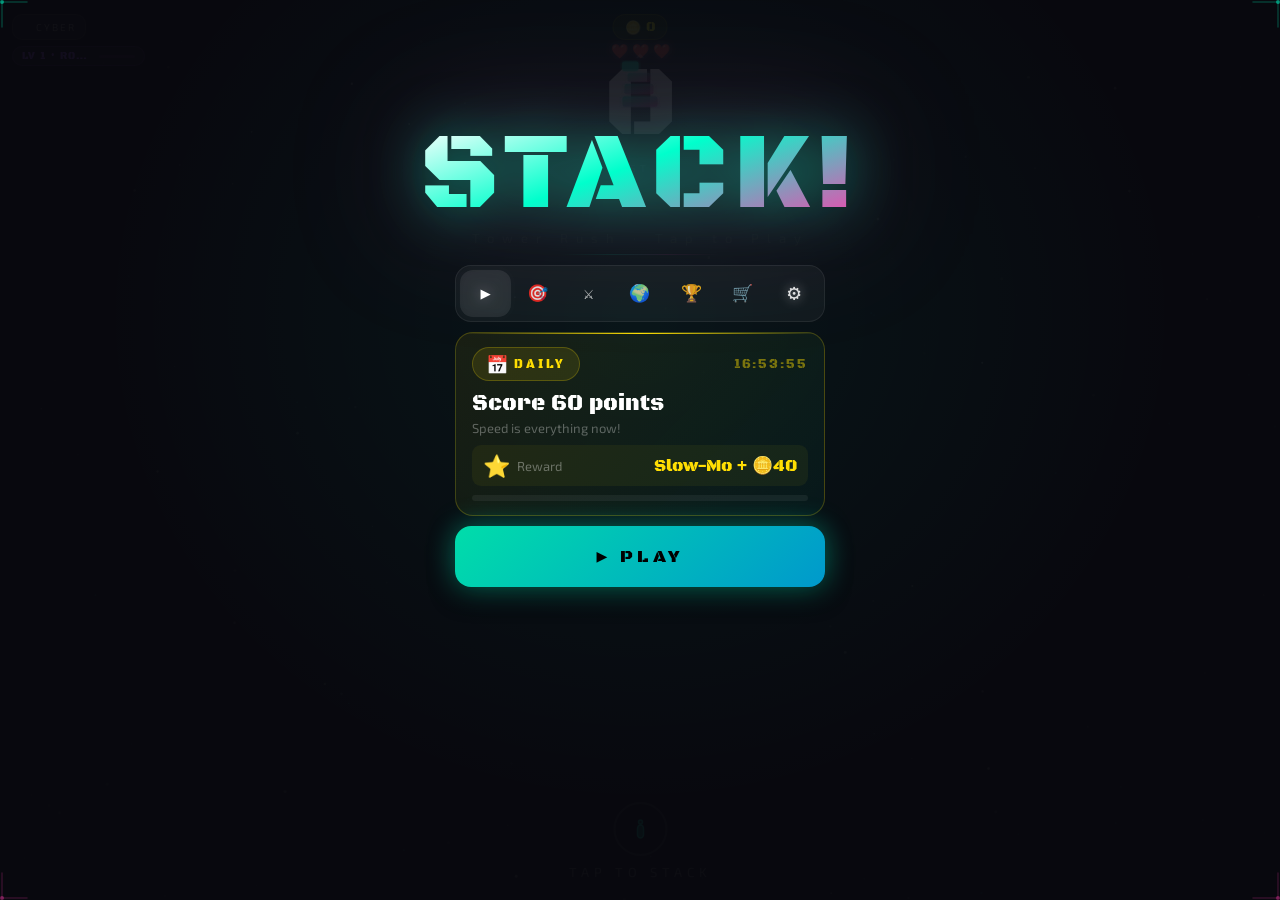
==== commit 8ec7c6e7: "Add files via upload" ====
--- a/index.html
+++ b/index.html
@@ -1263,6 +1263,10 @@
   { id: 'ghost',   name: 'GHOST', ico: '👻', price: 150, colors: ['rgba(255,255,255,0.4)','rgba(200,200,255,0.3)','rgba(180,180,255,0.5)'] },
   { id: 'rainbow', name: 'RAINBOW',ico:'🌈', price: 200, colors: ['#ff0000','#ff8800','#ffff00','#00ff00','#0088ff','#aa00ff'] },
   { id: 'void',    name: 'VOID',  ico: '🌑', price: 250, colors: ['#222244','#333366','#444488'] },
+  { id: 'toxic',   name: 'TOXIC', ico: '☢️', price: 350, colors: ['#39ff14','#7fff00','#ccff00','#00ff44'] },
+  { id: 'lava',    name: 'LAVA',  ico: '🌋', price: 400, colors: ['#ff2200','#ff5500','#ff8800','#ffaa00','#cc0000'] },
+  { id: 'galaxy',  name: 'GALAXY',ico: '🌌', price: 500, colors: ['#8000ff','#0044ff','#ff00cc','#00ffff','#ffffff'] },
+  { id: 'diamond', name: 'DIAMOND',ico:'💎', price: 650, colors: ['#b9f2ff','#e0ffff','#a0e8ff','#ffffff','#88ddff'] },
 ];
 
 const Shop = {
@@ -2957,6 +2961,19 @@
 }
 
 // ── WORLD SELECT ──────────────────────────
+// يحوّل سرعة العالم إلى مؤشر صعوبة مفهوم (نجوم + كلمة) بدل رقم مجرد.
+function difficultyLabel(speed) {
+  let stars, word, col;
+  if (speed <= 3.5)      { stars = 1; word = 'EASY';    col = '#00ff88'; }
+  else if (speed <= 5)   { stars = 2; word = 'NORMAL';  col = '#00ffcc'; }
+  else if (speed <= 7)   { stars = 3; word = 'HARD';    col = '#ffde03'; }
+  else if (speed <= 9)   { stars = 4; word = 'EXPERT';  col = '#ff8800'; }
+  else                   { stars = 5; word = 'INSANE';  col = '#ff3cac'; }
+  const filled = '★'.repeat(stars);
+  const empty  = '☆'.repeat(5 - stars);
+  return `<span style="color:${col};">${filled}</span><span style="color:rgba(255,255,255,.15);">${empty}</span> <span style="color:${col};font-size:10px;letter-spacing:1px;">${word}</span>`;
+}
+
 function buildWorldGrid() {
   const grid = document.getElementById('world-grid'); grid.innerHTML = '';
   getAllWorlds(GS.best).forEach(w => {
@@ -2966,8 +2983,8 @@
     card.innerHTML = `
       <div class="wcard-ico">${w.emoji}</div>
       <div class="wcard-name" style="color:${w.dot}">${w.name}</div>
-      <div class="wcard-desc">${w.desc}</div>
-      ${w.generated ? `<div class="wcard-gen">GEN ${w.generation}</div>` : ''}
+      <div class="wcard-desc">${w.generated ? ('Gen ' + w.generation) : w.desc}</div>
+      <div style="font-size:13px;margin-top:4px;letter-spacing:1px;">${difficultyLabel(w.speed)}</div>
       ${locked ? `<div class="wcard-lock">🔒</div><div style="font-size:11px;color:rgba(255,255,255,.25);margin-top:3px;">Reach ${w.unlockAt}</div>` : ''}
       <div class="wcard-best">${localStorage.getItem('wb_' + w.id) || '--'}</div>`;
     if (!locked) card.onclick = () => { selectedWorldId = w.id; buildWorldGrid(); };
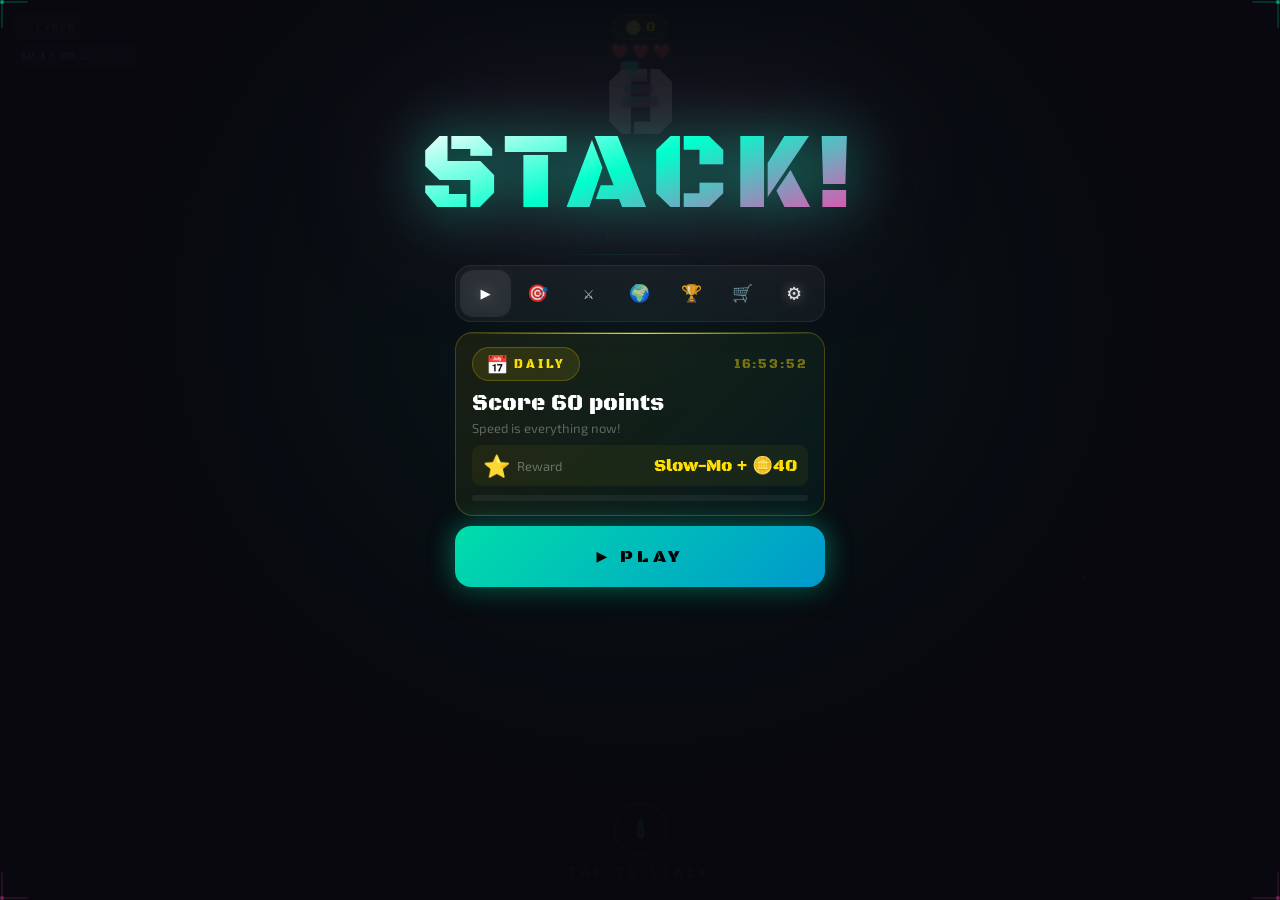
==== commit 58912064: "Add files via upload" ====
--- a/index.html
+++ b/index.html
@@ -2025,7 +2025,7 @@
 
 // ── SHARE & RATE ──────────────────────────
 // ⚠️ استبدل PACKAGE_NAME باسم حزمة اللعبة الحقيقي على Google Play قبل الإطلاق.
-const PLAY_PACKAGE = 'com.montecarlo.stacktowerrush';
+const PLAY_PACKAGE = 'co.median.android.eekzlrq';
 const PLAY_URL = 'https://play.google.com/store/apps/details?id=' + PLAY_PACKAGE;
 
 async function shareScore() {
